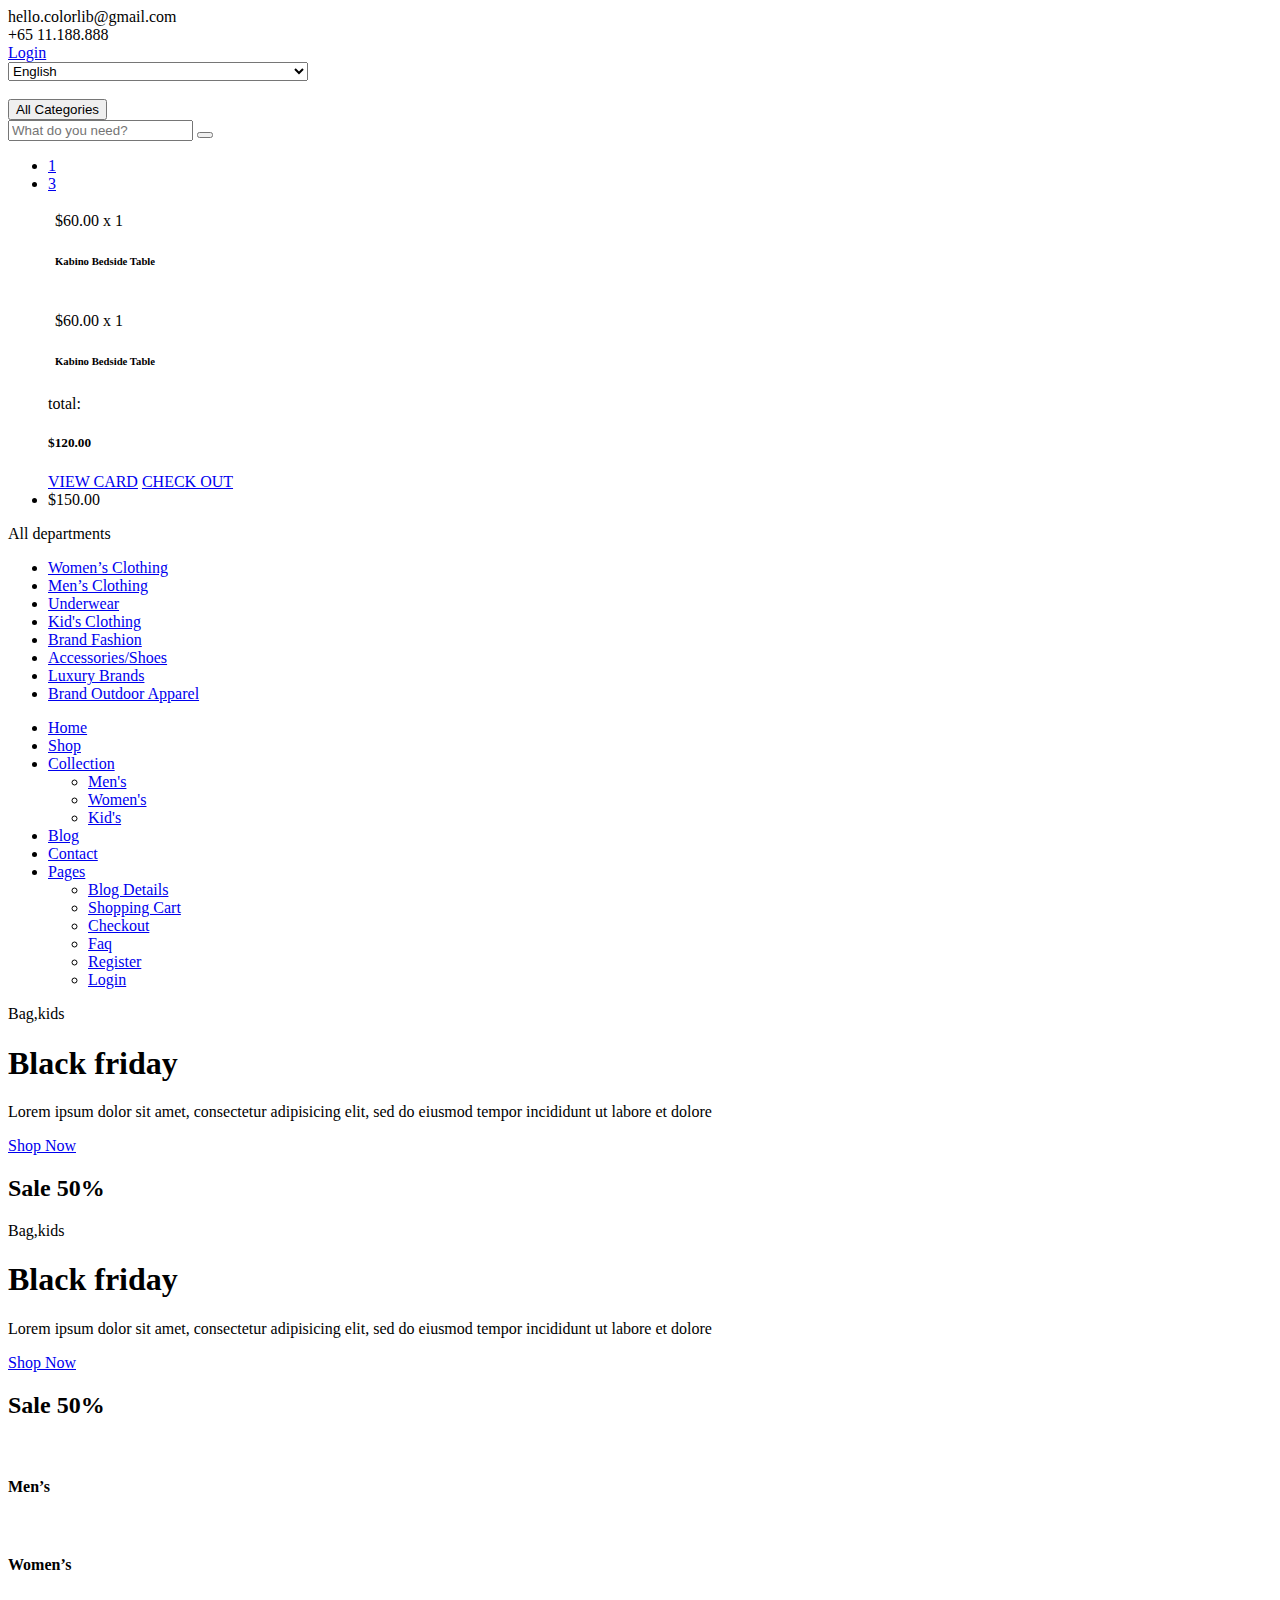
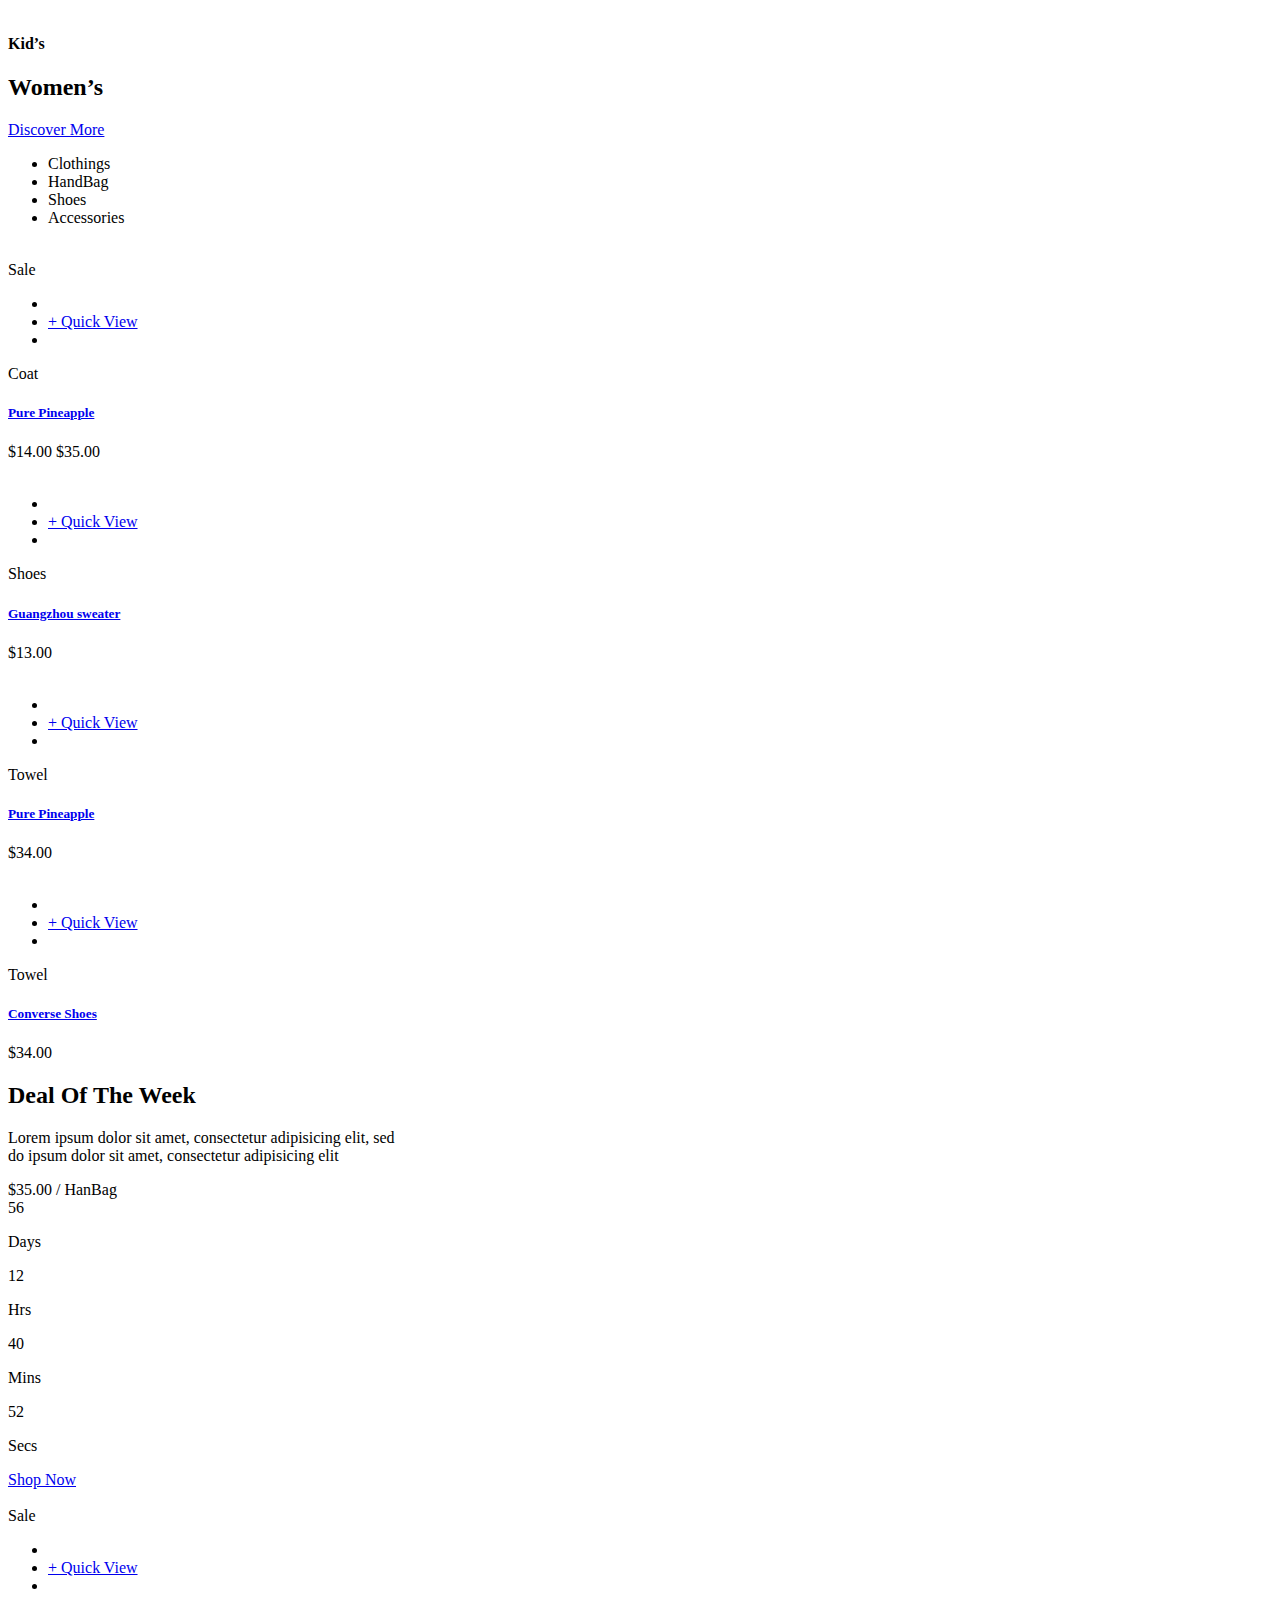
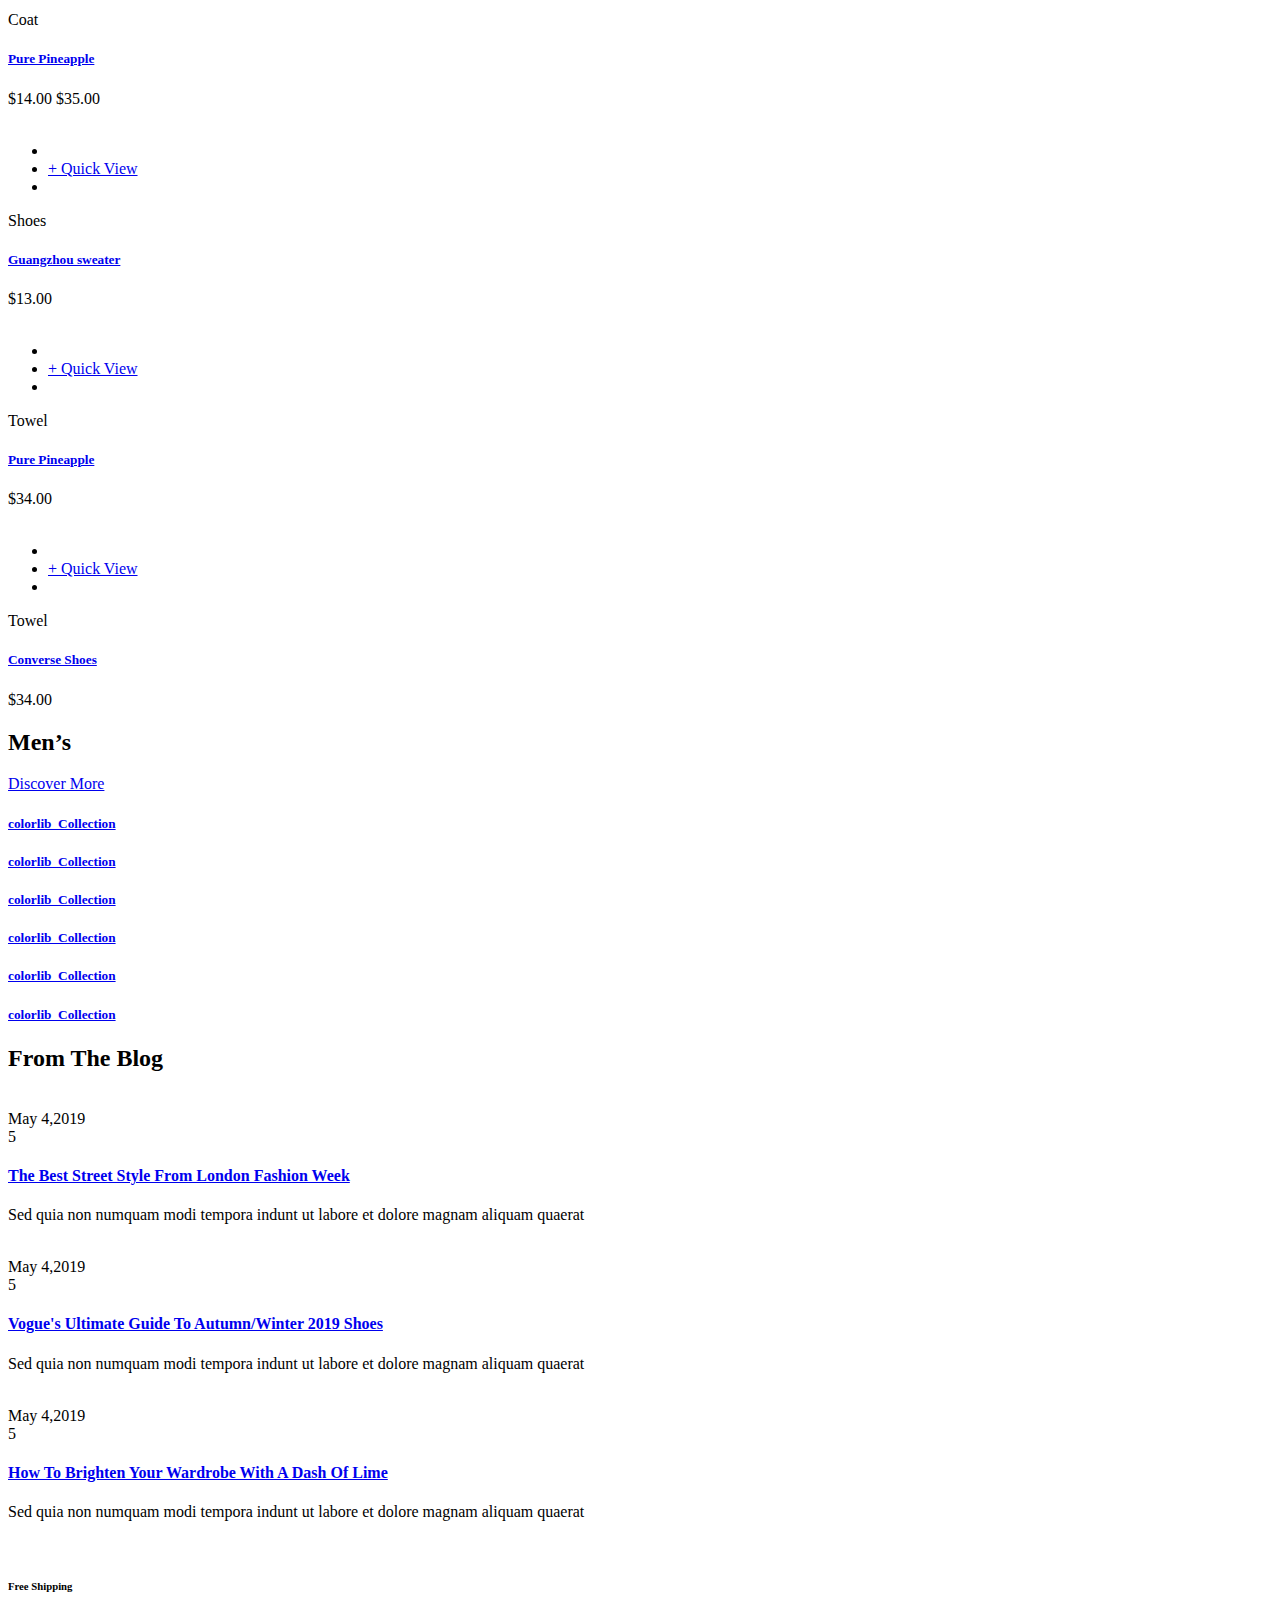
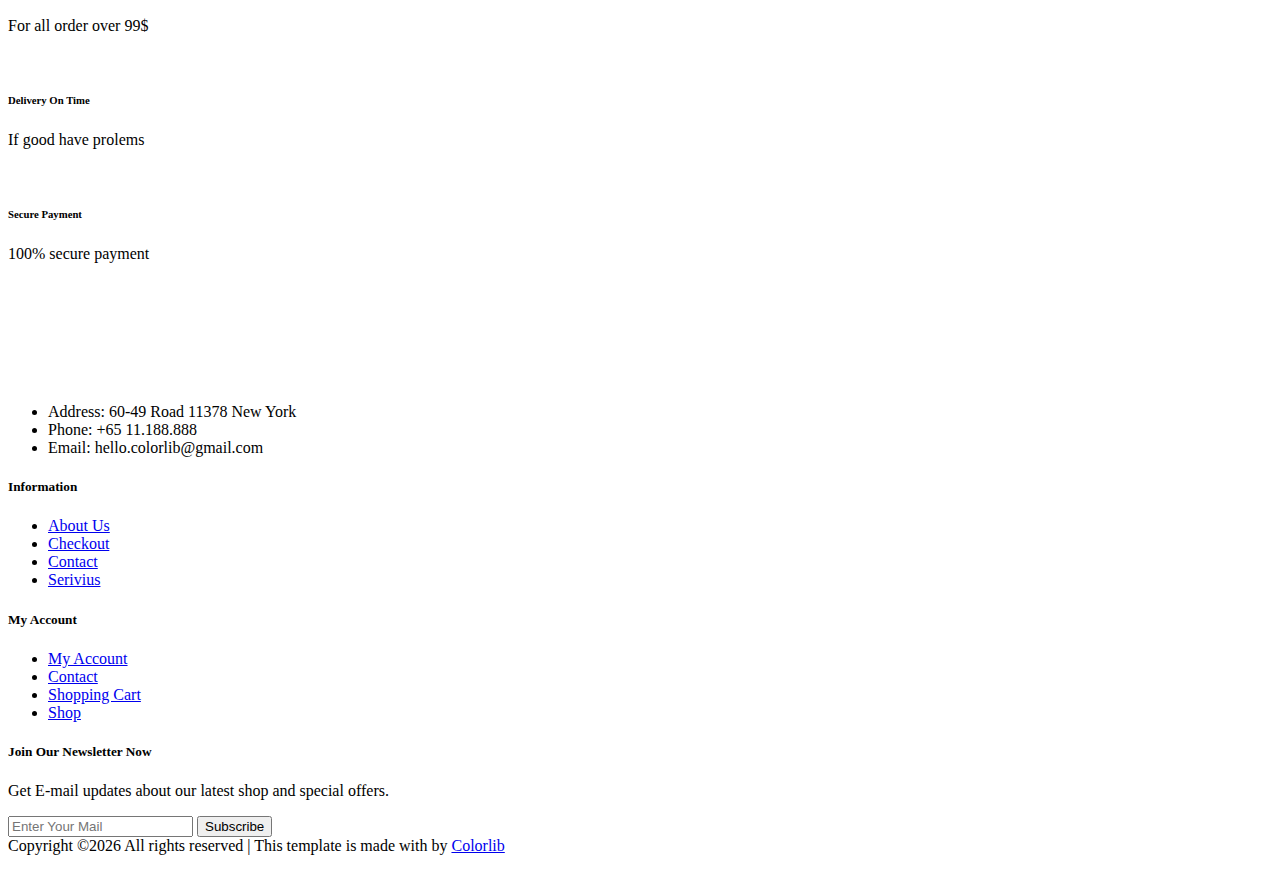
==== indexM.html @ cc27b478 "Add files via upload" ====
<!DOCTYPE html>
<html lang="zxx">

<head>
    <meta charset="UTF-8">
    <meta name="description" content="Fashi Template">
    <meta name="keywords" content="Fashi, unica, creative, html">
    <meta name="viewport" content="width=device-width, initial-scale=1.0">
    <meta http-equiv="X-UA-Compatible" content="ie=edge">
    <title>Fashi | Template</title>

    <!-- Google Font -->
    <link href="https://fonts.googleapis.com/css?family=Muli:300,400,500,600,700,800,900&display=swap" rel="stylesheet">

    <!-- Css Styles -->
    <link rel="stylesheet" href="css/bootstrap.min.css" type="text/css">
    <link rel="stylesheet" href="css/font-awesome.min.css" type="text/css">
    <link rel="stylesheet" href="css/themify-icons.css" type="text/css">
    <link rel="stylesheet" href="css/elegant-icons.css" type="text/css">
    <link rel="stylesheet" href="css/owl.carousel.min.css" type="text/css">
    <link rel="stylesheet" href="css/nice-select.css" type="text/css">
    <link rel="stylesheet" href="css/jquery-ui.min.css" type="text/css">
    <link rel="stylesheet" href="css/slicknav.min.css" type="text/css">
    <link rel="stylesheet" href="css/style.css" type="text/css">
</head>

<body>
    <!-- Page Preloder -->
    <div id="preloder">
        <div class="loader"></div>
    </div>

    <!-- Header Section Begin -->
    <header class="header-section">
        <div class="header-top">
            <div class="container">
                <div class="ht-left">
                    <div class="mail-service">
                        <i class=" fa fa-envelope"></i>
                        hello.colorlib@gmail.com
                    </div>
                    <div class="phone-service">
                        <i class=" fa fa-phone"></i>
                        +65 11.188.888
                    </div>
                </div>
                <div class="ht-right">
                    <a href="#" class="login-panel"><i class="fa fa-user"></i>Login</a>
                    <div class="lan-selector">
                        <select class="language_drop" name="countries" id="countries" style="width:300px;">
                            <option value='yt' data-image="img/flag-1.jpg" data-imagecss="flag yt"
                                data-title="English">English</option>
                            <option value='yu' data-image="img/flag-2.jpg" data-imagecss="flag yu"
                                data-title="Bangladesh">German </option>
                        </select>
                    </div>
                    <div class="top-social">
                        <a href="#"><i class="ti-facebook"></i></a>
                        <a href="#"><i class="ti-twitter-alt"></i></a>
                        <a href="#"><i class="ti-linkedin"></i></a>
                        <a href="#"><i class="ti-pinterest"></i></a>
                    </div>
                </div>
            </div>
        </div>
        <div class="container">
            <div class="inner-header">
                <div class="row">
                    <div class="col-lg-2 col-md-2">
                        <div class="logo">
                            <a href="./index.html">
                                <img src="img/logo.png" alt="">
                            </a>
                        </div>
                    </div>
                    <div class="col-lg-7 col-md-7">
                        <div class="advanced-search">
                            <button type="button" class="category-btn">All Categories</button>
                            <div class="input-group">
                                <input type="text" placeholder="What do you need?">
                                <button type="button"><i class="ti-search"></i></button>
                            </div>
                        </div>
                    </div>
                    <div class="col-lg-3 text-right col-md-3">
                        <ul class="nav-right">
                            <li class="heart-icon">
                                <a href="#">
                                    <i class="icon_heart_alt"></i>
                                    <span>1</span>
                                </a>
                            </li>
                            <li class="cart-icon">
                                <a href="#">
                                    <i class="icon_bag_alt"></i>
                                    <span>3</span>
                                </a>
                                <div class="cart-hover">
                                    <div class="select-items">
                                        <table>
                                            <tbody>
                                                <tr>
                                                    <td class="si-pic"><img src="img/select-product-1.jpg" alt=""></td>
                                                    <td class="si-text">
                                                        <div class="product-selected">
                                                            <p>$60.00 x 1</p>
                                                            <h6>Kabino Bedside Table</h6>
                                                        </div>
                                                    </td>
                                                    <td class="si-close">
                                                        <i class="ti-close"></i>
                                                    </td>
                                                </tr>
                                                <tr>
                                                    <td class="si-pic"><img src="img/select-product-2.jpg" alt=""></td>
                                                    <td class="si-text">
                                                        <div class="product-selected">
                                                            <p>$60.00 x 1</p>
                                                            <h6>Kabino Bedside Table</h6>
                                                        </div>
                                                    </td>
                                                    <td class="si-close">
                                                        <i class="ti-close"></i>
                                                    </td>
                                                </tr>
                                            </tbody>
                                        </table>
                                    </div>
                                    <div class="select-total">
                                        <span>total:</span>
                                        <h5>$120.00</h5>
                                    </div>
                                    <div class="select-button">
                                        <a href="#" class="primary-btn view-card">VIEW CARD</a>
                                        <a href="#" class="primary-btn checkout-btn">CHECK OUT</a>
                                    </div>
                                </div>
                            </li>
                            <li class="cart-price">$150.00</li>
                        </ul>
                    </div>
                </div>
            </div>
        </div>
        <div class="nav-item">
            <div class="container">
                <div class="nav-depart">
                    <div class="depart-btn">
                        <i class="ti-menu"></i>
                        <span>All departments</span>
                        <ul class="depart-hover">
                            <li class="active"><a href="#">Women’s Clothing</a></li>
                            <li><a href="#">Men’s Clothing</a></li>
                            <li><a href="#">Underwear</a></li>
                            <li><a href="#">Kid's Clothing</a></li>
                            <li><a href="#">Brand Fashion</a></li>
                            <li><a href="#">Accessories/Shoes</a></li>
                            <li><a href="#">Luxury Brands</a></li>
                            <li><a href="#">Brand Outdoor Apparel</a></li>
                        </ul>
                    </div>
                </div>
                <nav class="nav-menu mobile-menu">
                    <ul>
                        <li class="active"><a href="./index.html">Home</a></li>
                        <li><a href="./shop.html">Shop</a></li>
                        <li><a href="#">Collection</a>
                            <ul class="dropdown">
                                <li><a href="#">Men's</a></li>
                                <li><a href="#">Women's</a></li>
                                <li><a href="#">Kid's</a></li>
                            </ul>
                        </li>
                        <li><a href="./blog.html">Blog</a></li>
                        <li><a href="./contact.html">Contact</a></li>
                        <li><a href="#">Pages</a>
                            <ul class="dropdown">
                                <li><a href="./blog-details.html">Blog Details</a></li>
                                <li><a href="./shopping-cart.html">Shopping Cart</a></li>
                                <li><a href="./check-out.html">Checkout</a></li>
                                <li><a href="./faq.html">Faq</a></li>
                                <li><a href="./register.html">Register</a></li>
                                <li><a href="./login.html">Login</a></li>
                            </ul>
                        </li>
                    </ul>
                </nav>
                <div id="mobile-menu-wrap"></div>
            </div>
        </div>
    </header>
    <!-- Header End -->

    <!-- Hero Section Begin -->
    <section class="hero-section">
        <div class="hero-items owl-carousel">
            <div class="single-hero-items set-bg" data-setbg="img/hero-1.jpg">
                <div class="container">
                    <div class="row">
                        <div class="col-lg-5">
                            <span>Bag,kids</span>
                            <h1>Black friday</h1>
                            <p>Lorem ipsum dolor sit amet, consectetur adipisicing elit, sed do eiusmod tempor
                                incididunt ut labore et dolore</p>
                            <a href="#" class="primary-btn">Shop Now</a>
                        </div>
                    </div>
                    <div class="off-card">
                        <h2>Sale <span>50%</span></h2>
                    </div>
                </div>
            </div>
            <div class="single-hero-items set-bg" data-setbg="img/hero-2.jpg">
                <div class="container">
                    <div class="row">
                        <div class="col-lg-5">
                            <span>Bag,kids</span>
                            <h1>Black friday</h1>
                            <p>Lorem ipsum dolor sit amet, consectetur adipisicing elit, sed do eiusmod tempor
                                incididunt ut labore et dolore</p>
                            <a href="#" class="primary-btn">Shop Now</a>
                        </div>
                    </div>
                    <div class="off-card">
                        <h2>Sale <span>50%</span></h2>
                    </div>
                </div>
            </div>
        </div>
    </section>
    <!-- Hero Section End -->

    <!-- Banner Section Begin -->
    <div class="banner-section spad">
        <div class="container-fluid">
            <div class="row">
                <div class="col-lg-4">
                    <div class="single-banner">
                        <img src="img/banner-1.jpg" alt="">
                        <div class="inner-text">
                            <h4>Men’s</h4>
                        </div>
                    </div>
                </div>
                <div class="col-lg-4">
                    <div class="single-banner">
                        <img src="img/banner-2.jpg" alt="">
                        <div class="inner-text">
                            <h4>Women’s</h4>
                        </div>
                    </div>
                </div>
                <div class="col-lg-4">
                    <div class="single-banner">
                        <img src="img/banner-3.jpg" alt="">
                        <div class="inner-text">
                            <h4>Kid’s</h4>
                        </div>
                    </div>
                </div>
            </div>
        </div>
    </div>
    <!-- Banner Section End -->

    <!-- Women Banner Section Begin -->
    <section class="women-banner spad">
        <div class="container-fluid">
            <div class="row">
                <div class="col-lg-3">
                    <div class="product-large set-bg" data-setbg="img/products/women-large.jpg">
                        <h2>Women’s</h2>
                        <a href="#">Discover More</a>
                    </div>
                </div>
                <div class="col-lg-8 offset-lg-1">
                    <div class="filter-control">
                        <ul>
                            <li class="active">Clothings</li>
                            <li>HandBag</li>
                            <li>Shoes</li>
                            <li>Accessories</li>
                        </ul>
                    </div>
                    <div class="product-slider owl-carousel">
                        <div class="product-item">
                            <div class="pi-pic">
                                <img src="img/products/women-1.jpg" alt="">
                                <div class="sale">Sale</div>
                                <div class="icon">
                                    <i class="icon_heart_alt"></i>
                                </div>
                                <ul>
                                    <li class="w-icon active"><a href="#"><i class="icon_bag_alt"></i></a></li>
                                    <li class="quick-view"><a href="#">+ Quick View</a></li>
                                    <li class="w-icon"><a href="#"><i class="fa fa-random"></i></a></li>
                                </ul>
                            </div>
                            <div class="pi-text">
                                <div class="catagory-name">Coat</div>
                                <a href="#">
                                    <h5>Pure Pineapple</h5>
                                </a>
                                <div class="product-price">
                                    $14.00
                                    <span>$35.00</span>
                                </div>
                            </div>
                        </div>
                        <div class="product-item">
                            <div class="pi-pic">
                                <img src="img/products/women-2.jpg" alt="">
                                <div class="icon">
                                    <i class="icon_heart_alt"></i>
                                </div>
                                <ul>
                                    <li class="w-icon active"><a href="#"><i class="icon_bag_alt"></i></a></li>
                                    <li class="quick-view"><a href="#">+ Quick View</a></li>
                                    <li class="w-icon"><a href="#"><i class="fa fa-random"></i></a></li>
                                </ul>
                            </div>
                            <div class="pi-text">
                                <div class="catagory-name">Shoes</div>
                                <a href="#">
                                    <h5>Guangzhou sweater</h5>
                                </a>
                                <div class="product-price">
                                    $13.00
                                </div>
                            </div>
                        </div>
                        <div class="product-item">
                            <div class="pi-pic">
                                <img src="img/products/women-3.jpg" alt="">
                                <div class="icon">
                                    <i class="icon_heart_alt"></i>
                                </div>
                                <ul>
                                    <li class="w-icon active"><a href="#"><i class="icon_bag_alt"></i></a></li>
                                    <li class="quick-view"><a href="#">+ Quick View</a></li>
                                    <li class="w-icon"><a href="#"><i class="fa fa-random"></i></a></li>
                                </ul>
                            </div>
                            <div class="pi-text">
                                <div class="catagory-name">Towel</div>
                                <a href="#">
                                    <h5>Pure Pineapple</h5>
                                </a>
                                <div class="product-price">
                                    $34.00
                                </div>
                            </div>
                        </div>
                        <div class="product-item">
                            <div class="pi-pic">
                                <img src="img/products/women-4.jpg" alt="">
                                <div class="icon">
                                    <i class="icon_heart_alt"></i>
                                </div>
                                <ul>
                                    <li class="w-icon active"><a href="#"><i class="icon_bag_alt"></i></a></li>
                                    <li class="quick-view"><a href="#">+ Quick View</a></li>
                                    <li class="w-icon"><a href="#"><i class="fa fa-random"></i></a></li>
                                </ul>
                            </div>
                            <div class="pi-text">
                                <div class="catagory-name">Towel</div>
                                <a href="#">
                                    <h5>Converse Shoes</h5>
                                </a>
                                <div class="product-price">
                                    $34.00
                                </div>
                            </div>
                        </div>
                    </div>
                </div>
            </div>
        </div>
    </section>
    <!-- Women Banner Section End -->

    <!-- Deal Of The Week Section Begin-->
    <section class="deal-of-week set-bg spad" data-setbg="img/time-bg.jpg">
        <div class="container">
            <div class="col-lg-6 text-center">
                <div class="section-title">
                    <h2>Deal Of The Week</h2>
                    <p>Lorem ipsum dolor sit amet, consectetur adipisicing elit, sed<br /> do ipsum dolor sit amet,
                        consectetur adipisicing elit </p>
                    <div class="product-price">
                        $35.00
                        <span>/ HanBag</span>
                    </div>
                </div>
                <div class="countdown-timer" id="countdown">
                    <div class="cd-item">
                        <span>56</span>
                        <p>Days</p>
                    </div>
                    <div class="cd-item">
                        <span>12</span>
                        <p>Hrs</p>
                    </div>
                    <div class="cd-item">
                        <span>40</span>
                        <p>Mins</p>
                    </div>
                    <div class="cd-item">
                        <span>52</span>
                        <p>Secs</p>
                    </div>
                </div>
                <a href="#" class="primary-btn">Shop Now</a>
            </div>
        </div>
    </section>
    <!-- Deal Of The Week Section End -->

    <!-- Man Banner Section Begin -->
    <section class="man-banner spad">
        <div class="container-fluid">
            <div class="row">
                <div class="col-lg-8">
                    <!-- <div class="filter-control">
                        <ul>
                            <li class="active">Clothings</li>
                            <li>HandBag</li>
                            <li>Shoes</li>
                            <li>Accessories</li>
                        </ul>
                    </div> -->
                    <div class="product-slider owl-carousel">
                        <div class="product-item">
                            <div class="pi-pic">
                                <img src="img/products/man-1.jpg" alt="">
                                <div class="sale">Sale</div>
                                <div class="icon">
                                    <i class="icon_heart_alt"></i>
                                </div>
                                <ul>
                                    <li class="w-icon active"><a href="#"><i class="icon_bag_alt"></i></a></li>
                                    <li class="quick-view"><a href="#">+ Quick View</a></li>
                                    <li class="w-icon"><a href="#"><i class="fa fa-random"></i></a></li>
                                </ul>
                            </div>
                            <div class="pi-text">
                                <div class="catagory-name">Coat</div>
                                <a href="#">
                                    <h5>Pure Pineapple</h5>
                                </a>
                                <div class="product-price">
                                    $14.00
                                    <span>$35.00</span>
                                </div>
                            </div>
                        </div>
                        <div class="product-item">
                            <div class="pi-pic">
                                <img src="img/products/man-2.jpg" alt="">
                                <div class="icon">
                                    <i class="icon_heart_alt"></i>
                                </div>
                                <ul>
                                    <li class="w-icon active"><a href="#"><i class="icon_bag_alt"></i></a></li>
                                    <li class="quick-view"><a href="#">+ Quick View</a></li>
                                    <li class="w-icon"><a href="#"><i class="fa fa-random"></i></a></li>
                                </ul>
                            </div>
                            <div class="pi-text">
                                <div class="catagory-name">Shoes</div>
                                <a href="#">
                                    <h5>Guangzhou sweater</h5>
                                </a>
                                <div class="product-price">
                                    $13.00
                                </div>
                            </div>
                        </div>
                        <div class="product-item">
                            <div class="pi-pic">
                                <img src="img/products/man-3.jpg" alt="">
                                <div class="icon">
                                    <i class="icon_heart_alt"></i>
                                </div>
                                <ul>
                                    <li class="w-icon active"><a href="#"><i class="icon_bag_alt"></i></a></li>
                                    <li class="quick-view"><a href="#">+ Quick View</a></li>
                                    <li class="w-icon"><a href="#"><i class="fa fa-random"></i></a></li>
                                </ul>
                            </div>
                            <div class="pi-text">
                                <div class="catagory-name">Towel</div>
                                <a href="#">
                                    <h5>Pure Pineapple</h5>
                                </a>
                                <div class="product-price">
                                    $34.00
                                </div>
                            </div>
                        </div>
                        <div class="product-item">
                            <div class="pi-pic">
                                <img src="img/products/man-4.jpg" alt="">
                                <div class="icon">
                                    <i class="icon_heart_alt"></i>
                                </div>
                                <ul>
                                    <li class="w-icon active"><a href="#"><i class="icon_bag_alt"></i></a></li>
                                    <li class="quick-view"><a href="#">+ Quick View</a></li>
                                    <li class="w-icon"><a href="#"><i class="fa fa-random"></i></a></li>
                                </ul>
                            </div>
                            <div class="pi-text">
                                <div class="catagory-name">Towel</div>
                                <a href="#">
                                    <h5>Converse Shoes</h5>
                                </a>
                                <div class="product-price">
                                    $34.00
                                </div>
                            </div>
                        </div>
                    </div>
                </div>
                <div class="col-lg-3 offset-lg-1">
                    <div class="product-large set-bg m-large" data-setbg="img/products/man-large.jpg">
                        <h2>Men’s</h2>
                        <a href="#">Discover More</a>
                    </div>
                </div>
            </div>
        </div>
    </section>
    <!-- Man Banner Section End -->

    <!-- Instagram Section Begin -->
    <div class="instagram-photo">
        <div class="insta-item set-bg" data-setbg="img/insta-1.jpg">
            <div class="inside-text">
                <i class="ti-instagram"></i>
                <h5><a href="#">colorlib_Collection</a></h5>
            </div>
        </div>
        <div class="insta-item set-bg" data-setbg="img/insta-2.jpg">
            <div class="inside-text">
                <i class="ti-instagram"></i>
                <h5><a href="#">colorlib_Collection</a></h5>
            </div>
        </div>
        <div class="insta-item set-bg" data-setbg="img/insta-3.jpg">
            <div class="inside-text">
                <i class="ti-instagram"></i>
                <h5><a href="#">colorlib_Collection</a></h5>
            </div>
        </div>
        <div class="insta-item set-bg" data-setbg="img/insta-4.jpg">
            <div class="inside-text">
                <i class="ti-instagram"></i>
                <h5><a href="#">colorlib_Collection</a></h5>
            </div>
        </div>
        <div class="insta-item set-bg" data-setbg="img/insta-5.jpg">
            <div class="inside-text">
                <i class="ti-instagram"></i>
                <h5><a href="#">colorlib_Collection</a></h5>
            </div>
        </div>
        <div class="insta-item set-bg" data-setbg="img/insta-6.jpg">
            <div class="inside-text">
                <i class="ti-instagram"></i>
                <h5><a href="#">colorlib_Collection</a></h5>
            </div>
        </div>
    </div>
    <!-- Instagram Section End -->

    <!-- Latest Blog Section Begin -->
    <section class="latest-blog spad">
        <div class="container">
            <div class="row">
                <div class="col-lg-12">
                    <div class="section-title">
                        <h2>From The Blog</h2>
                    </div>
                </div>
            </div>
            <div class="row">
                <div class="col-lg-4 col-md-6">
                    <div class="single-latest-blog">
                        <img src="img/latest-1.jpg" alt="">
                        <div class="latest-text">
                            <div class="tag-list">
                                <div class="tag-item">
                                    <i class="fa fa-calendar-o"></i>
                                    May 4,2019
                                </div>
                                <div class="tag-item">
                                    <i class="fa fa-comment-o"></i>
                                    5
                                </div>
                            </div>
                            <a href="#">
                                <h4>The Best Street Style From London Fashion Week</h4>
                            </a>
                            <p>Sed quia non numquam modi tempora indunt ut labore et dolore magnam aliquam quaerat </p>
                        </div>
                    </div>
                </div>
                <div class="col-lg-4 col-md-6">
                    <div class="single-latest-blog">
                        <img src="img/latest-2.jpg" alt="">
                        <div class="latest-text">
                            <div class="tag-list">
                                <div class="tag-item">
                                    <i class="fa fa-calendar-o"></i>
                                    May 4,2019
                                </div>
                                <div class="tag-item">
                                    <i class="fa fa-comment-o"></i>
                                    5
                                </div>
                            </div>
                            <a href="#">
                                <h4>Vogue's Ultimate Guide To Autumn/Winter 2019 Shoes</h4>
                            </a>
                            <p>Sed quia non numquam modi tempora indunt ut labore et dolore magnam aliquam quaerat </p>
                        </div>
                    </div>
                </div>
                <div class="col-lg-4 col-md-6">
                    <div class="single-latest-blog">
                        <img src="img/latest-3.jpg" alt="">
                        <div class="latest-text">
                            <div class="tag-list">
                                <div class="tag-item">
                                    <i class="fa fa-calendar-o"></i>
                                    May 4,2019
                                </div>
                                <div class="tag-item">
                                    <i class="fa fa-comment-o"></i>
                                    5
                                </div>
                            </div>
                            <a href="#">
                                <h4>How To Brighten Your Wardrobe With A Dash Of Lime</h4>
                            </a>
                            <p>Sed quia non numquam modi tempora indunt ut labore et dolore magnam aliquam quaerat </p>
                        </div>
                    </div>
                </div>
            </div>
            <div class="benefit-items">
                <div class="row">
                    <div class="col-lg-4">
                        <div class="single-benefit">
                            <div class="sb-icon">
                                <img src="img/icon-1.png" alt="">
                            </div>
                            <div class="sb-text">
                                <h6>Free Shipping</h6>
                                <p>For all order over 99$</p>
                            </div>
                        </div>
                    </div>
                    <div class="col-lg-4">
                        <div class="single-benefit">
                            <div class="sb-icon">
                                <img src="img/icon-2.png" alt="">
                            </div>
                            <div class="sb-text">
                                <h6>Delivery On Time</h6>
                                <p>If good have prolems</p>
                            </div>
                        </div>
                    </div>
                    <div class="col-lg-4">
                        <div class="single-benefit">
                            <div class="sb-icon">
                                <img src="img/icon-1.png" alt="">
                            </div>
                            <div class="sb-text">
                                <h6>Secure Payment</h6>
                                <p>100% secure payment</p>
                            </div>
                        </div>
                    </div>
                </div>
            </div>
        </div>
    </section>
    <!-- Latest Blog Section End -->

    <!-- Partner Logo Section Begin -->
    <div class="partner-logo">
        <div class="container">
            <div class="logo-carousel owl-carousel">
                <div class="logo-item">
                    <div class="tablecell-inner">
                        <img src="img/logo-carousel/logo-1.png" alt="">
                    </div>
                </div>
                <div class="logo-item">
                    <div class="tablecell-inner">
                        <img src="img/logo-carousel/logo-2.png" alt="">
                    </div>
                </div>
                <div class="logo-item">
                    <div class="tablecell-inner">
                        <img src="img/logo-carousel/logo-3.png" alt="">
                    </div>
                </div>
                <div class="logo-item">
                    <div class="tablecell-inner">
                        <img src="img/logo-carousel/logo-4.png" alt="">
                    </div>
                </div>
                <div class="logo-item">
                    <div class="tablecell-inner">
                        <img src="img/logo-carousel/logo-5.png" alt="">
                    </div>
                </div>
            </div>
        </div>
    </div>
    <!-- Partner Logo Section End -->

    <!-- Footer Section Begin -->
    <footer class="footer-section">
        <div class="container">
            <div class="row">
                <div class="col-lg-3">
                    <div class="footer-left">
                        <div class="footer-logo">
                            <a href="#"><img src="img/footer-logo.png" alt=""></a>
                        </div>
                        <ul>
                            <li>Address: 60-49 Road 11378 New York</li>
                            <li>Phone: +65 11.188.888</li>
                            <li>Email: hello.colorlib@gmail.com</li>
                        </ul>
                        <div class="footer-social">
                            <a href="#"><i class="fa fa-facebook"></i></a>
                            <a href="#"><i class="fa fa-instagram"></i></a>
                            <a href="#"><i class="fa fa-twitter"></i></a>
                            <a href="#"><i class="fa fa-pinterest"></i></a>
                        </div>
                    </div>
                </div>
                <div class="col-lg-2 offset-lg-1">
                    <div class="footer-widget">
                        <h5>Information</h5>
                        <ul>
                            <li><a href="#">About Us</a></li>
                            <li><a href="#">Checkout</a></li>
                            <li><a href="#">Contact</a></li>
                            <li><a href="#">Serivius</a></li>
                        </ul>
                    </div>
                </div>
                <div class="col-lg-2">
                    <div class="footer-widget">
                        <h5>My Account</h5>
                        <ul>
                            <li><a href="#">My Account</a></li>
                            <li><a href="#">Contact</a></li>
                            <li><a href="#">Shopping Cart</a></li>
                            <li><a href="#">Shop</a></li>
                        </ul>
                    </div>
                </div>
                <div class="col-lg-4">
                    <div class="newslatter-item">
                        <h5>Join Our Newsletter Now</h5>
                        <p>Get E-mail updates about our latest shop and special offers.</p>
                        <form action="#" class="subscribe-form">
                            <input type="text" placeholder="Enter Your Mail">
                            <button type="button">Subscribe</button>
                        </form>
                    </div>
                </div>
            </div>
        </div>
        <div class="copyright-reserved">
            <div class="container">
                <div class="row">
                    <div class="col-lg-12">
                        <div class="copyright-text">
                            <!-- Link back to Colorlib can't be removed. Template is licensed under CC BY 3.0. -->
Copyright &copy;<script>document.write(new Date().getFullYear());</script> All rights reserved | This template is made with <i class="fa fa-heart-o" aria-hidden="true"></i> by <a href="https://colorlib.com" target="_blank">Colorlib</a>
<!-- Link back to Colorlib can't be removed. Template is licensed under CC BY 3.0. -->
                        </div>
                        <div class="payment-pic">
                            <img src="img/payment-method.png" alt="">
                        </div>
                    </div>
                </div>
            </div>
        </div>
    </footer>
    <!-- Footer Section End -->

    <!-- Js Plugins -->
    <script src="js/jquery-3.3.1.min.js"></script>
    <script src="js/bootstrap.min.js"></script>
    <script src="js/jquery-ui.min.js"></script>
    <script src="js/jquery.countdown.min.js"></script>
    <script src="js/jquery.nice-select.min.js"></script>
    <script src="js/jquery.zoom.min.js"></script>
    <script src="js/jquery.dd.min.js"></script>
    <script src="js/jquery.slicknav.js"></script>
    <script src="js/owl.carousel.min.js"></script>
    <script src="js/main.js"></script>
</body>

</html>
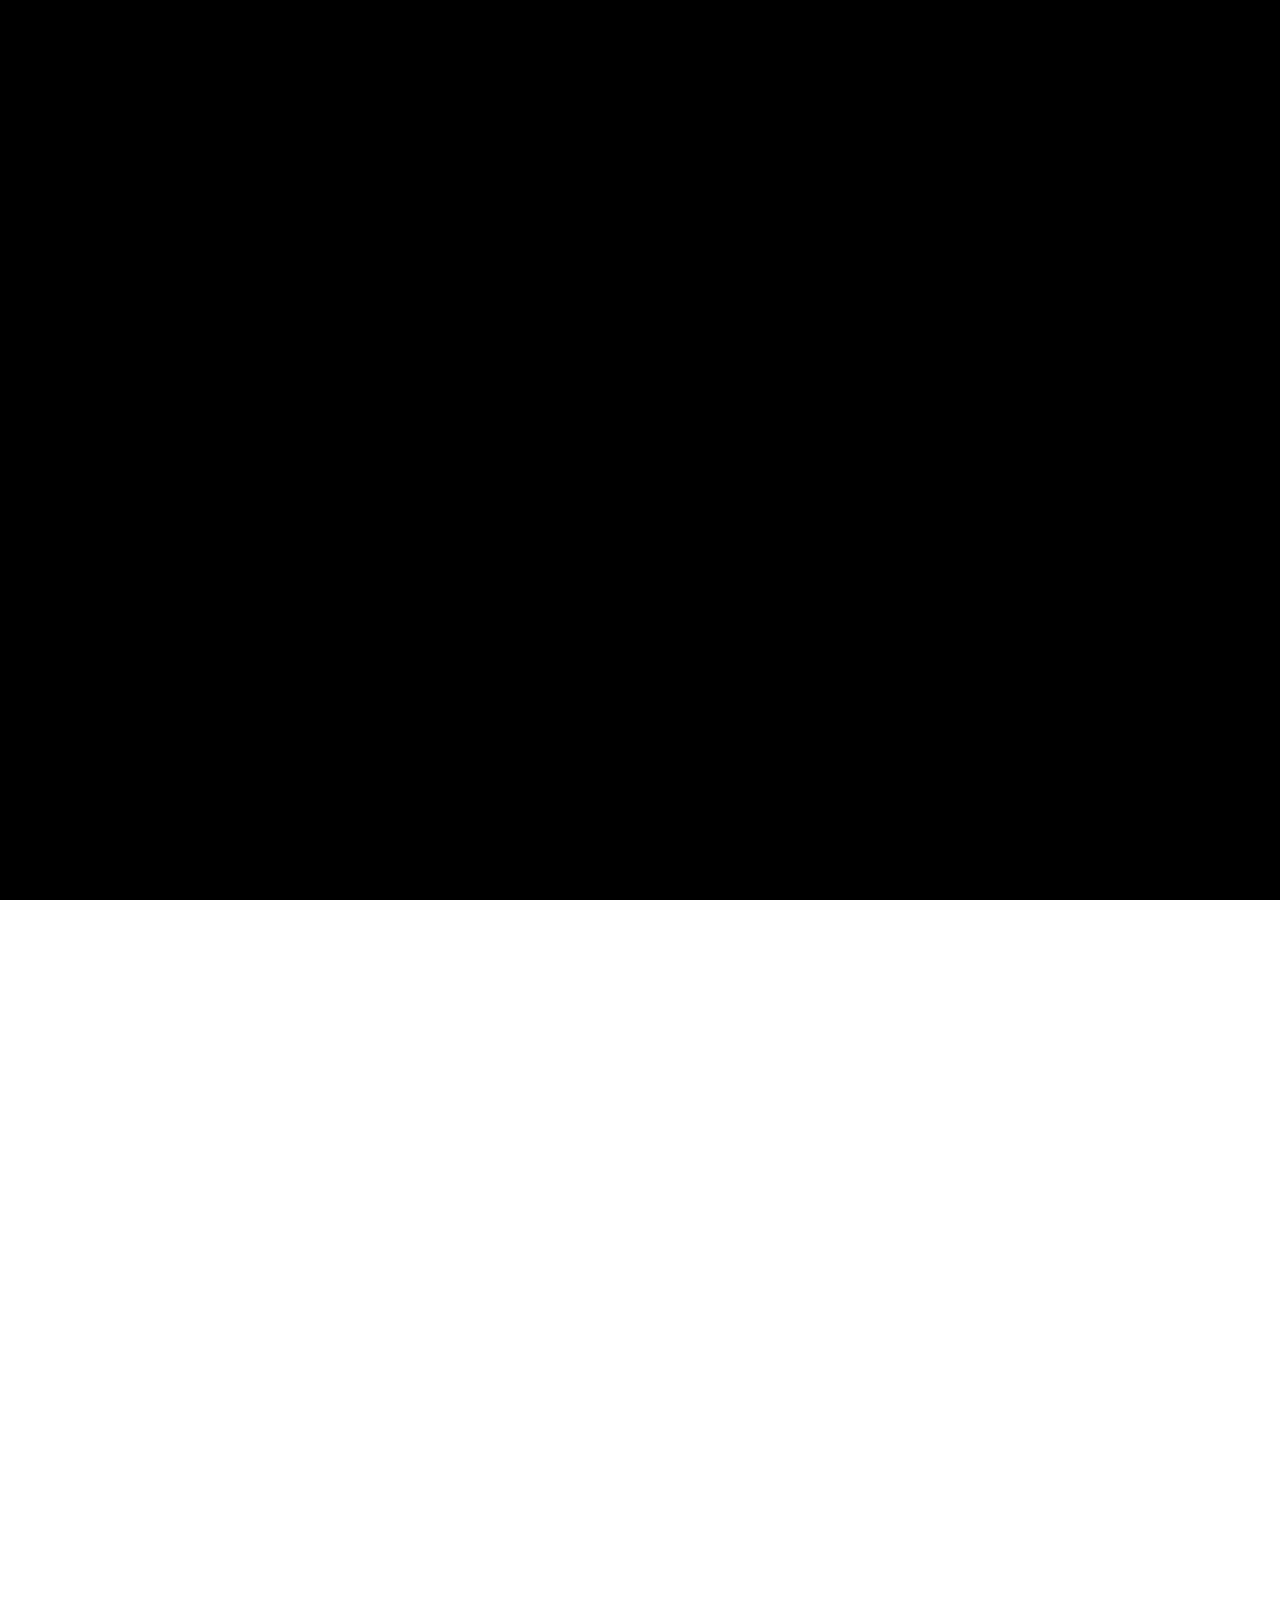
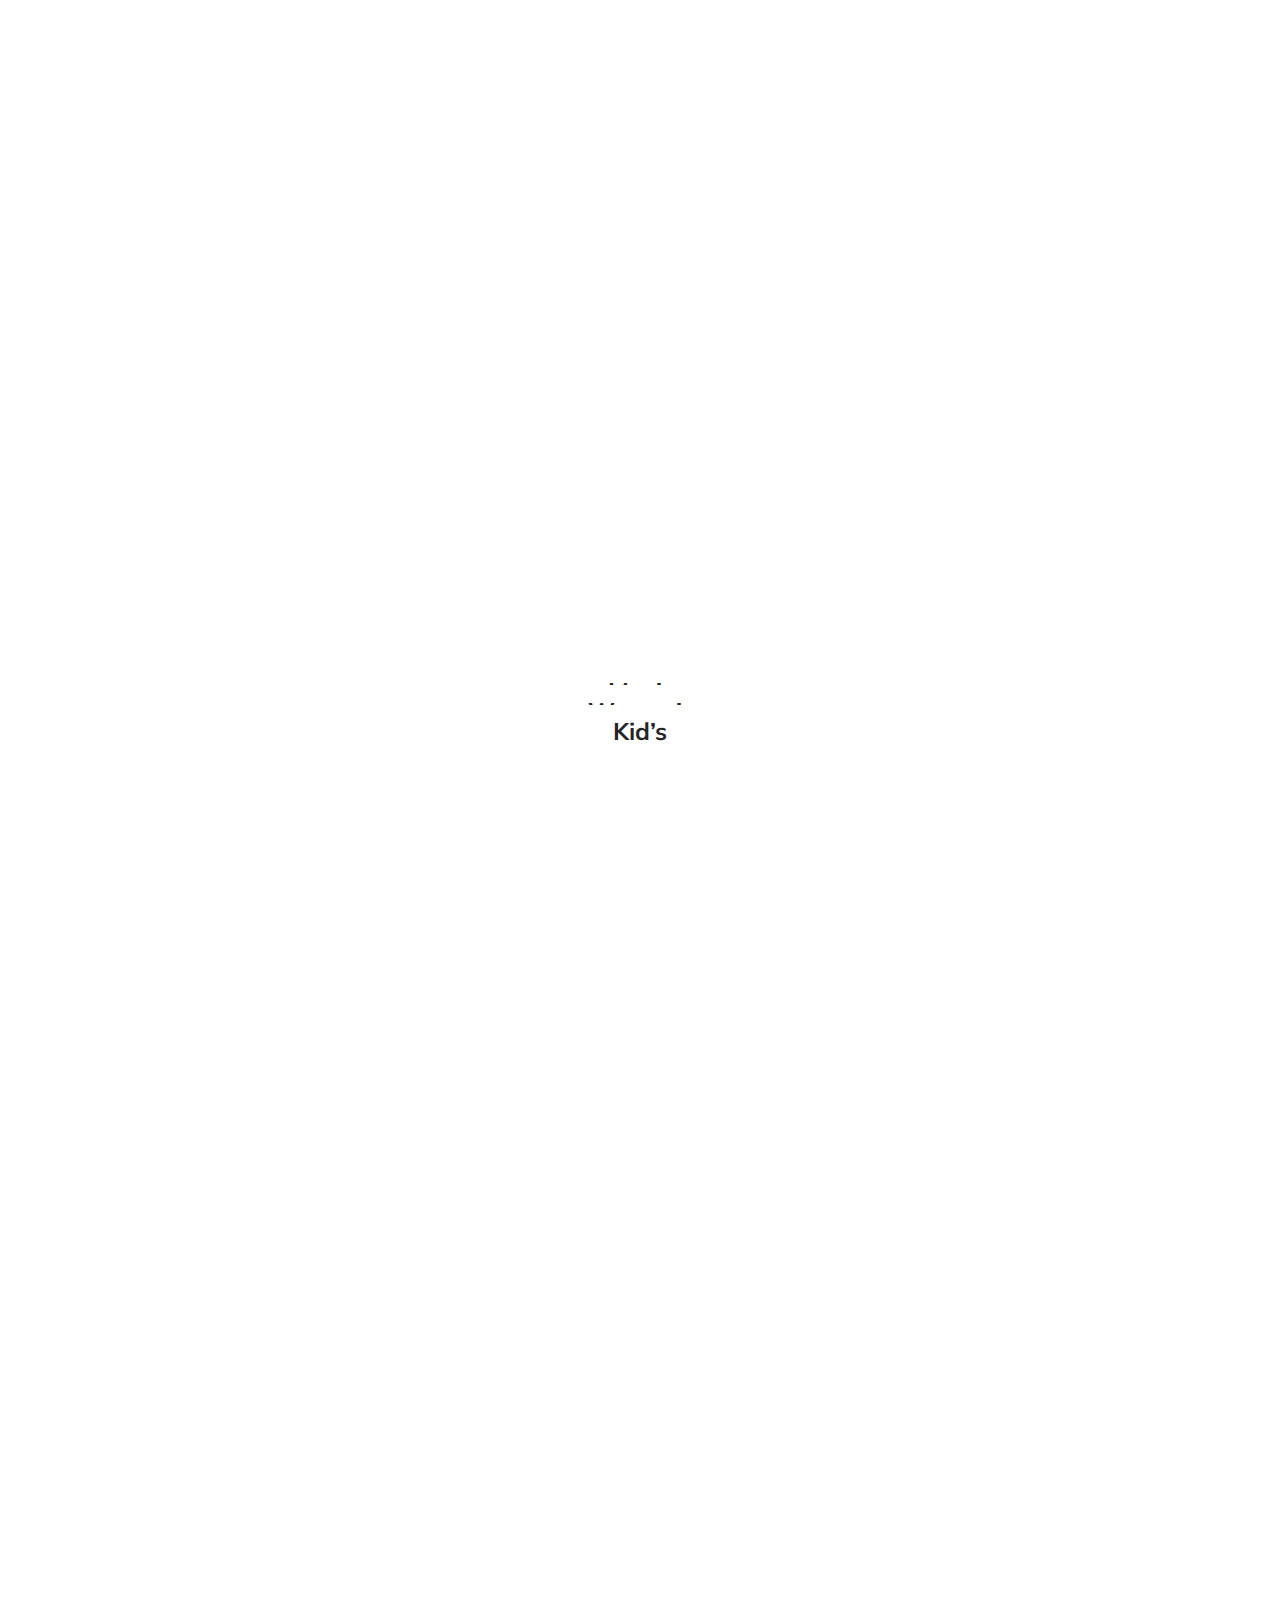
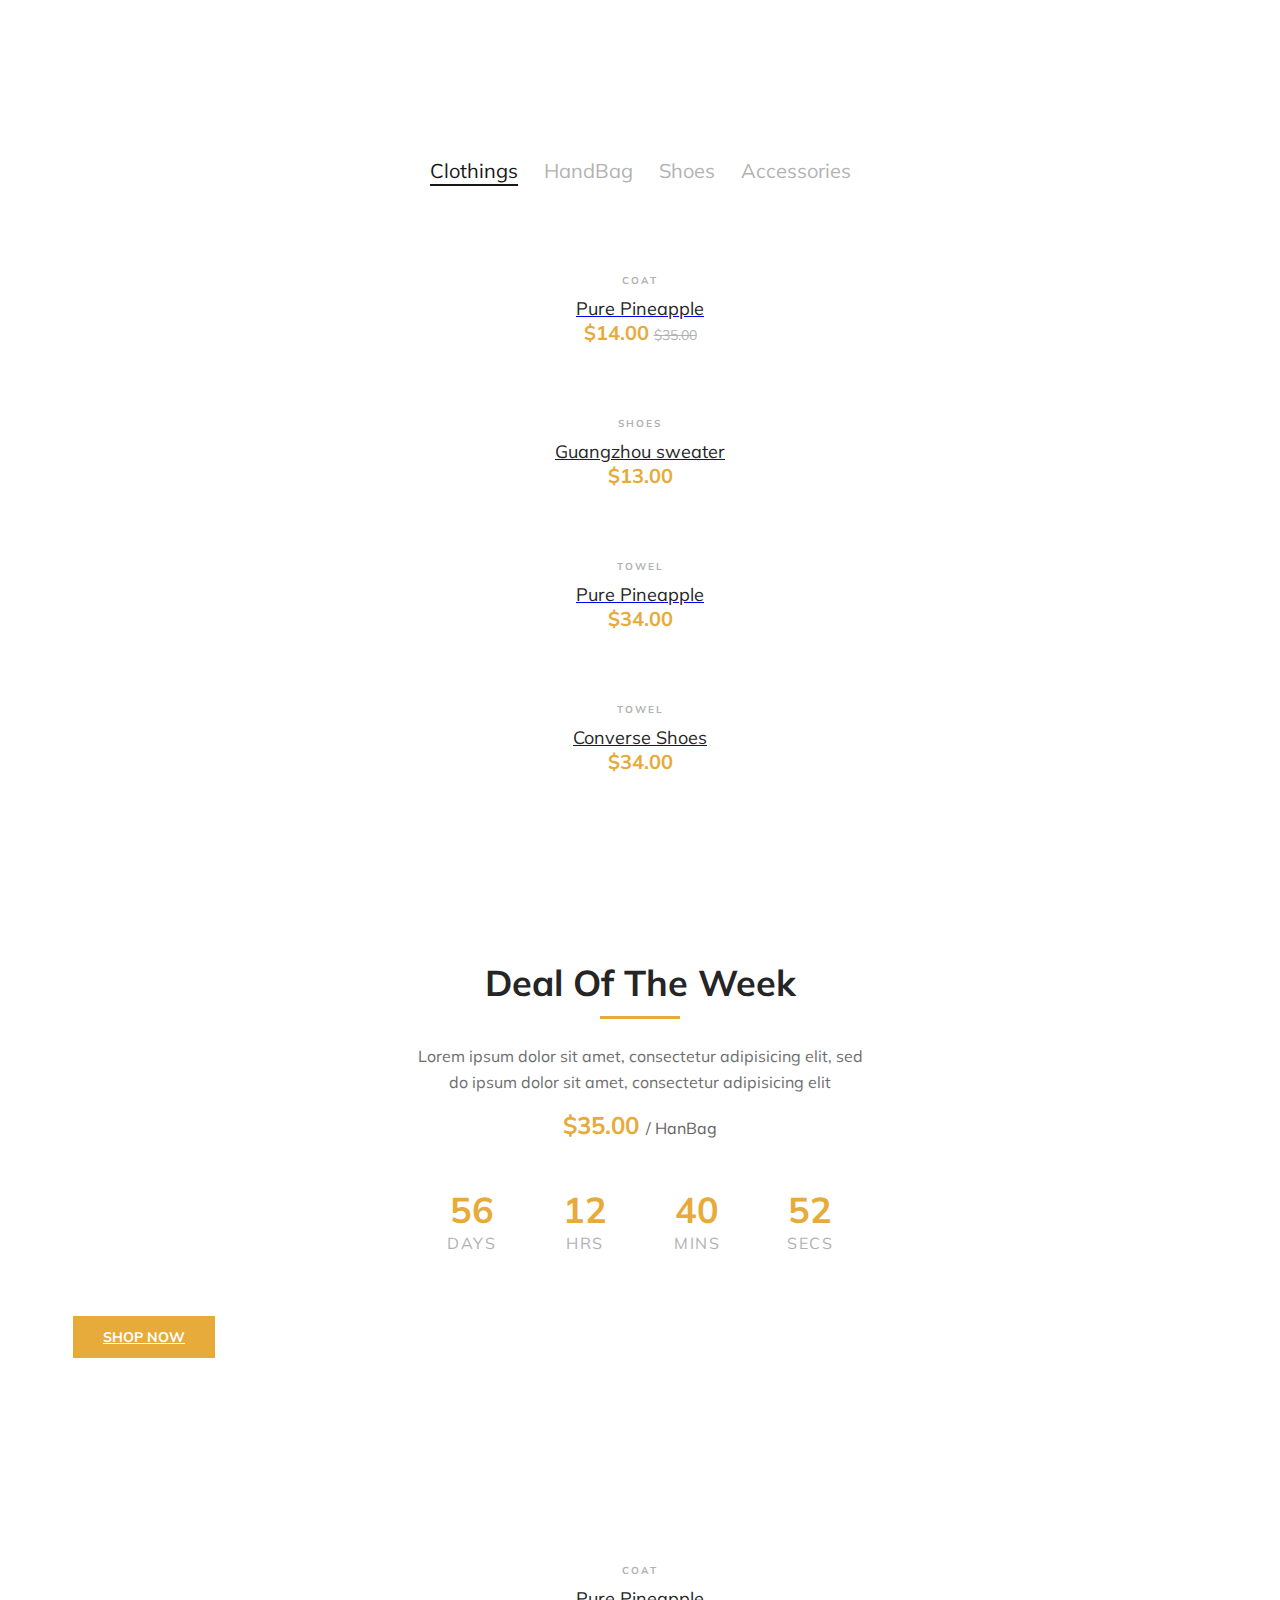
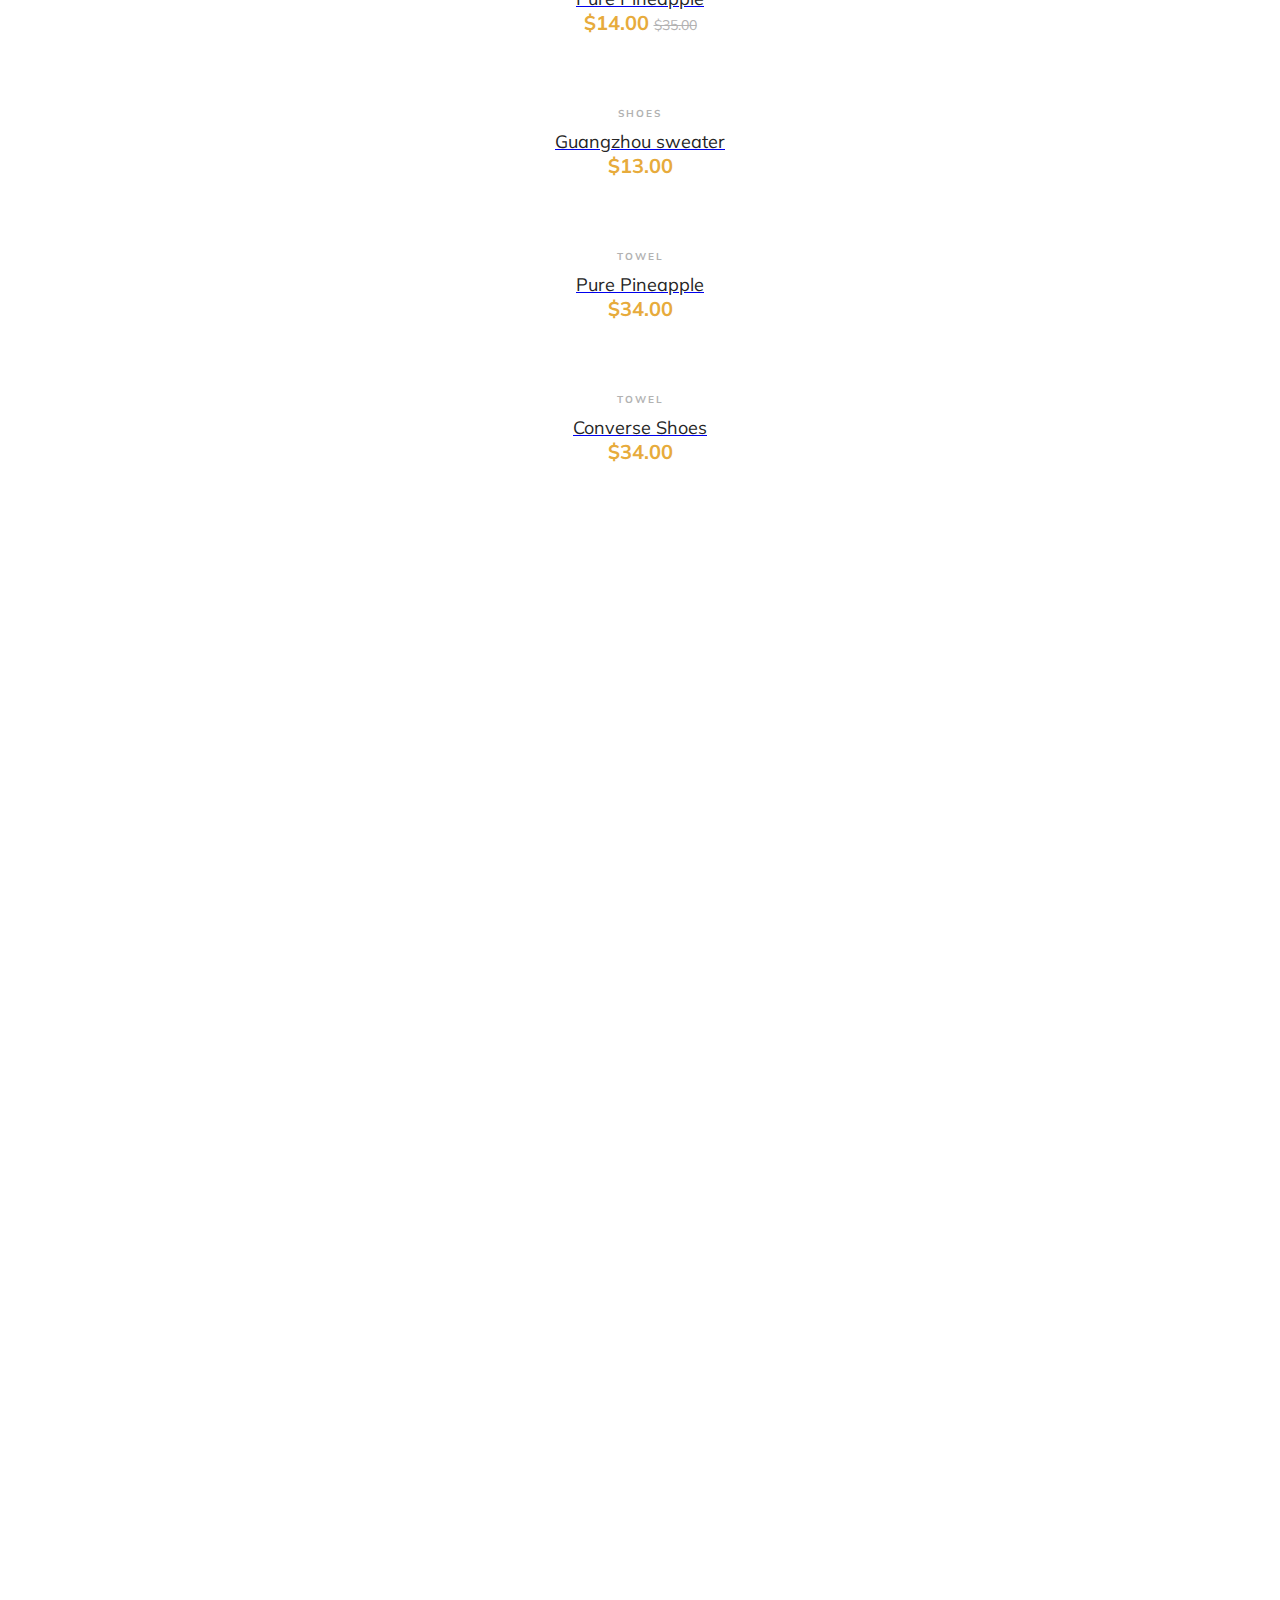
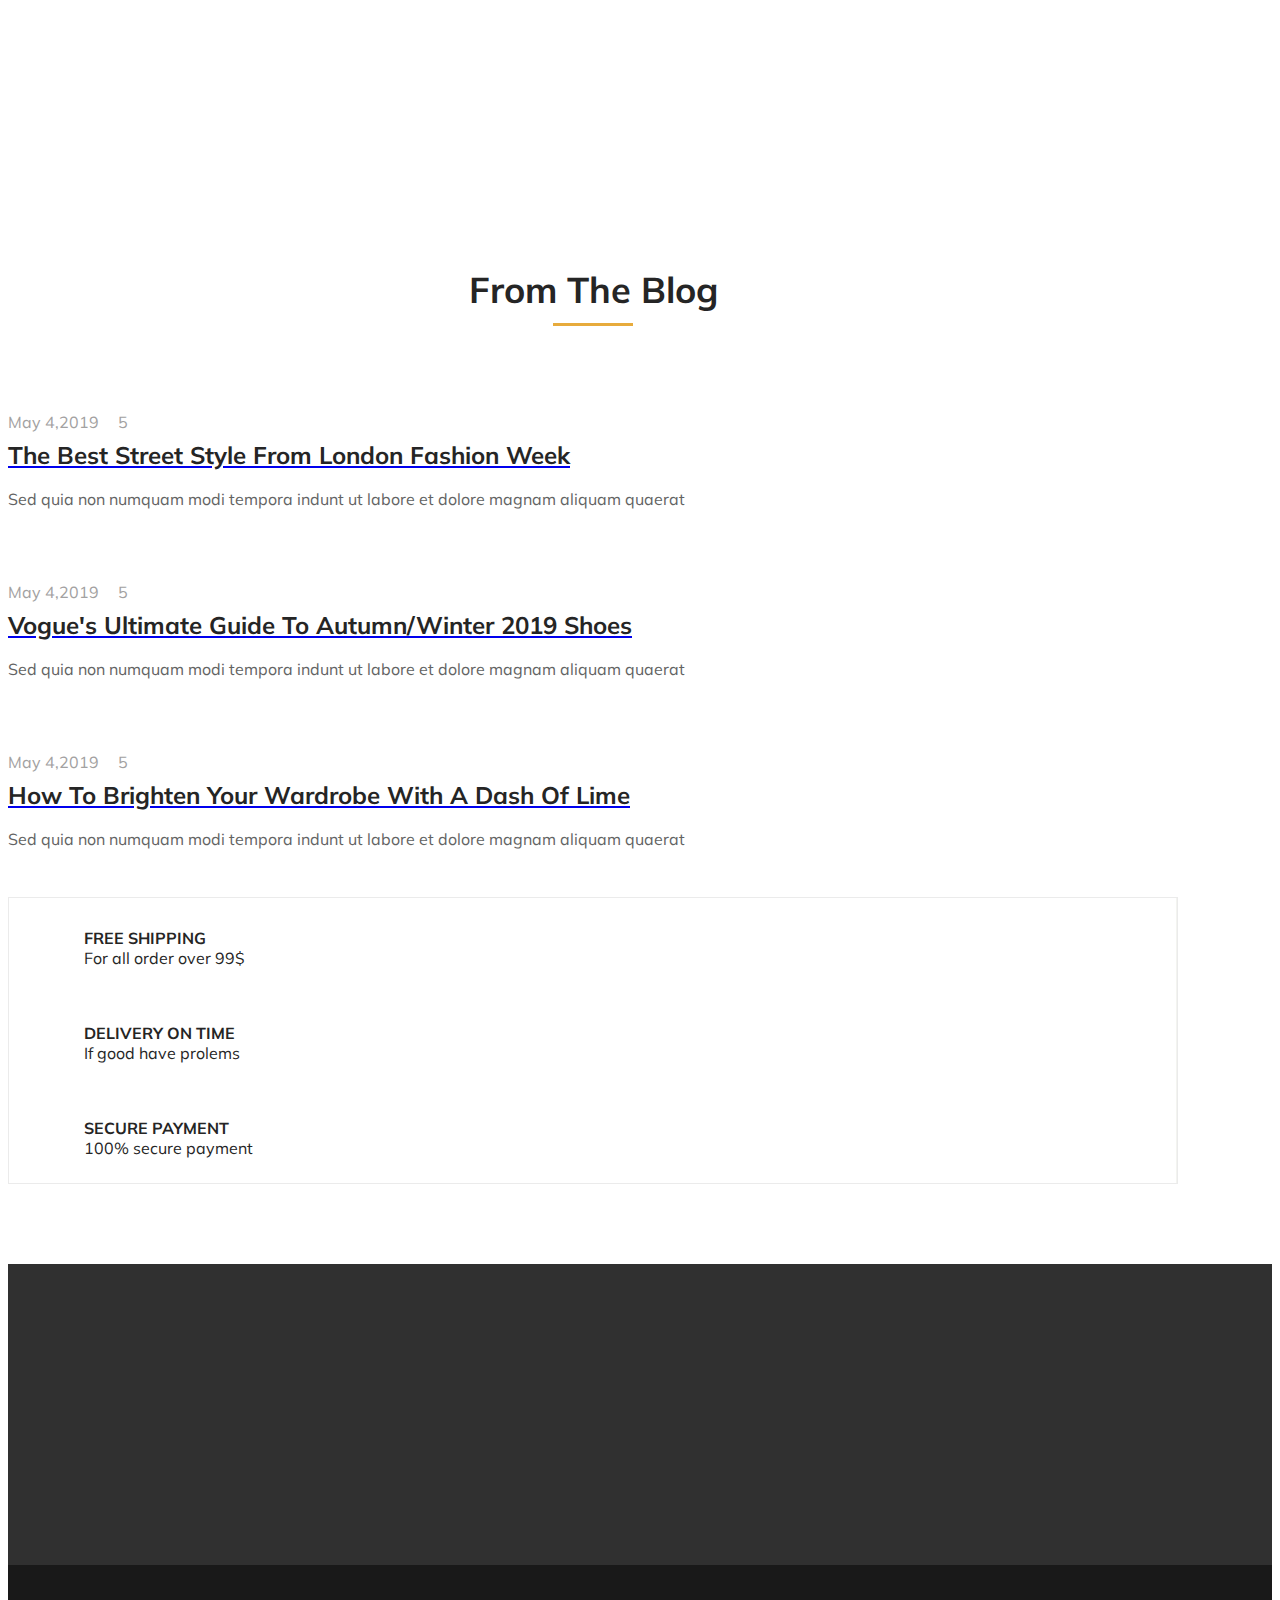
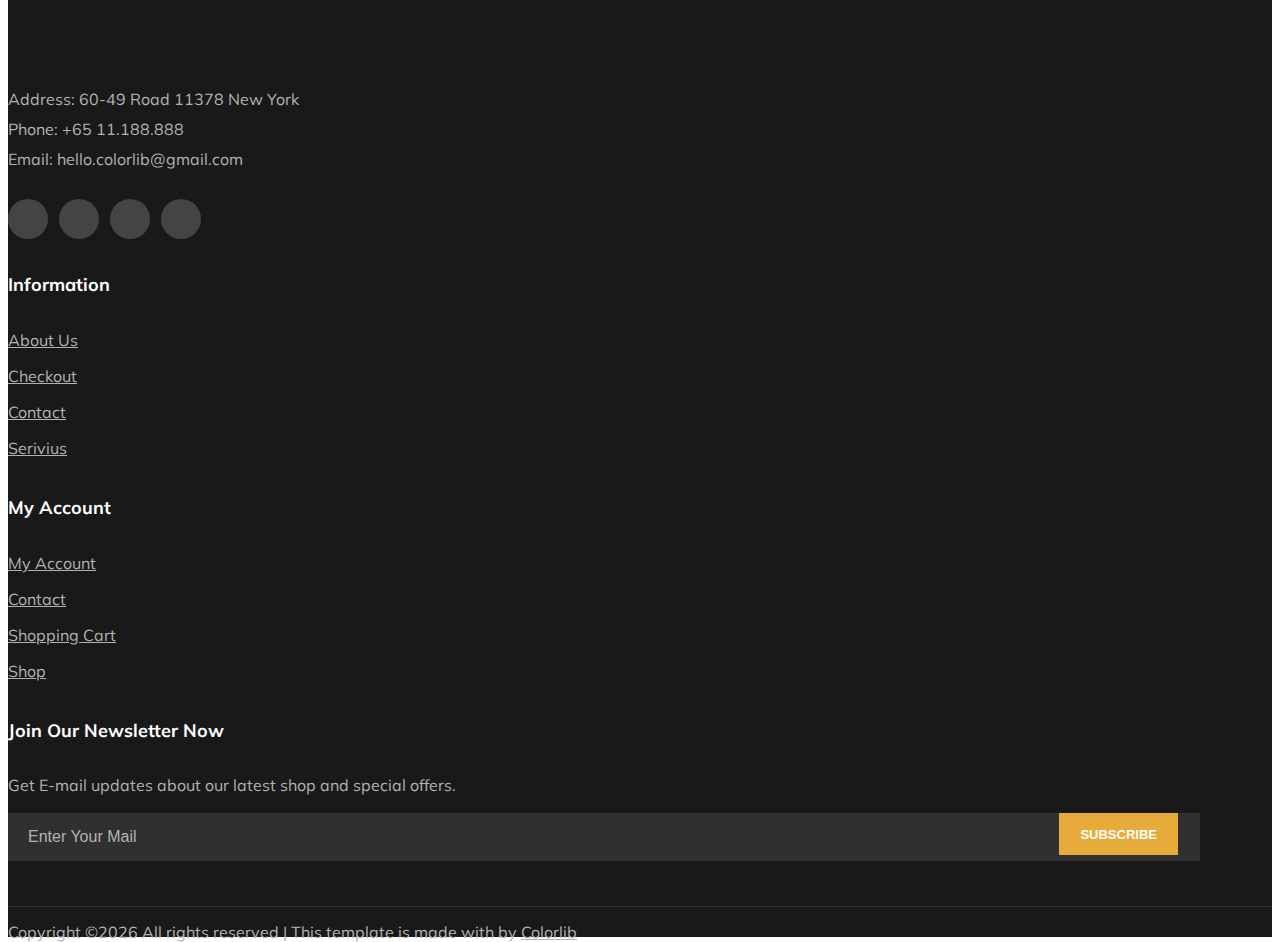
==== commit 71308cd8: "Update indexM.html" ====
--- a/indexM.html
+++ b/indexM.html
@@ -21,7 +21,7 @@
     <link rel="stylesheet" href="css/nice-select.css" type="text/css">
     <link rel="stylesheet" href="css/jquery-ui.min.css" type="text/css">
     <link rel="stylesheet" href="css/slicknav.min.css" type="text/css">
-    <link rel="stylesheet" href="css/style.css" type="text/css">
+    <link rel="stylesheet" href="style.css" type="text/css">
 </head>
 
 <body>
@@ -813,4 +813,4 @@
     <script src="js/main.js"></script>
 </body>
 
-</html>+</html>
--- a/style.css
+++ b/style.css
@@ -0,0 +1,4312 @@
+/******************************************************************
+  Template Name: Fashi
+  Description: Fashi eCommerce HTML Template
+  Author: Colorlib
+  Author URI: https://colorlib.com/
+  Version: 1.0
+  Created: Colorlib
+******************************************************************/
+
+/*------------------------------------------------------------------
+[Table of contents]
+
+1.  Template default CSS
+	1.1	Variables
+	1.2	Mixins
+	1.3	Flexbox
+	1.4	Reset
+2.  Helper Css
+3.  Header Section
+4.  Hero Section
+5.  Banner Section
+6.  Deal Of The Week
+7.  Latest Blog
+8.  Logo Carousel
+9.  Contact
+10.  Footer
+
+-------------------------------------------------------------------*/
+
+/*----------------------------------------*/
+/* Template default CSS
+/*----------------------------------------*/
+
+html,
+body {
+	height: 100%;
+	font-family: "Muli", sans-serif;
+	-webkit-font-smoothing: antialiased;
+	font-smoothing: antialiased;
+}
+
+h1,
+h2,
+h3,
+h4,
+h5,
+h6 {
+	margin: 0;
+	color: #111111;
+	font-weight: 400;
+	font-family: "Muli", sans-serif;
+}
+
+h1 {
+	font-size: 70px;
+}
+
+h2 {
+	font-size: 36px;
+}
+
+h3 {
+	font-size: 30px;
+}
+
+h4 {
+	font-size: 24px;
+}
+
+h5 {
+	font-size: 18px;
+}
+
+h6 {
+	font-size: 16px;
+}
+
+p {
+	font-size: 16px;
+	font-family: "Muli", sans-serif;
+	color: #636363;
+	font-weight: 400;
+	line-height: 26px;
+	margin: 0 0 15px 0;
+}
+
+img {
+	max-width: 100%;
+}
+
+input:focus,
+select:focus,
+button:focus,
+textarea:focus {
+	outline: none;
+}
+
+a:hover,
+a:focus {
+	text-decoration: none;
+	outline: none;
+	color: #fff;
+}
+
+ul,
+ol {
+	padding: 0;
+	margin: 0;
+}
+
+/*---------------------
+  Helper CSS
+-----------------------*/
+
+.section-title {
+	margin-bottom: 40px;
+	text-align: center;
+}
+
+.section-title .product-price {
+	font-size: 24px;
+	font-weight: 700;
+	color: #e7ab3c;
+}
+
+.section-title .product-price span {
+	font-size: 16px;
+	font-weight: 400;
+	color: #636363;
+}
+
+.section-title h2 {
+	color: #252525;
+	font-size: 36px;
+	font-weight: 700;
+	margin-bottom: 38px;
+	position: relative;
+}
+
+.section-title h2:before {
+	position: absolute;
+	left: 0;
+	right: 0;
+	bottom: -14px;
+	width: 80px;
+	height: 3px;
+	background: #e7ab3c;
+	content: "";
+	margin: 0 auto;
+}
+
+.section-title p {
+	color: #6e6e6e;
+}
+
+.set-bg {
+	background-repeat: no-repeat;
+	background-size: cover;
+	background-position: top center;
+}
+
+.spad {
+	padding-top: 100px;
+	padding-bottom: 100px;
+}
+
+.text-white h1,
+.text-white h2,
+.text-white h3,
+.text-white h4,
+.text-white h5,
+.text-white h6,
+.text-white p,
+.text-white span,
+.text-white li,
+.text-white a {
+	color: #fff;
+}
+
+/* buttons */
+
+.primary-btn {
+	display: inline-block;
+	font-size: 14px;
+	font-weight: 700;
+	padding: 12px 30px;
+	color: #ffffff;
+	background: #e7ab3c;
+	text-transform: uppercase;
+}
+
+.site-btn {
+	color: #ffffff;
+	background: #e7ab3c;
+	border: 1px solid #e7ab3c;
+	font-size: 14px;
+	font-weight: 700;
+	text-transform: uppercase;
+	padding: 13px 45px 11px;
+	cursor: pointer;
+}
+
+/* Preloder */
+
+#preloder {
+	position: fixed;
+	width: 100%;
+	height: 100%;
+	top: 0;
+	left: 0;
+	z-index: 999999;
+	background: #000;
+}
+
+.loader {
+	width: 40px;
+	height: 40px;
+	position: absolute;
+	top: 50%;
+	left: 50%;
+	margin-top: -13px;
+	margin-left: -13px;
+	border-radius: 60px;
+	animation: loader 0.8s linear infinite;
+	-webkit-animation: loader 0.8s linear infinite;
+}
+
+@keyframes loader {
+	0% {
+		-webkit-transform: rotate(0deg);
+		transform: rotate(0deg);
+		border: 4px solid #f44336;
+		border-left-color: transparent;
+	}
+	50% {
+		-webkit-transform: rotate(180deg);
+		transform: rotate(180deg);
+		border: 4px solid #673ab7;
+		border-left-color: transparent;
+	}
+	100% {
+		-webkit-transform: rotate(360deg);
+		transform: rotate(360deg);
+		border: 4px solid #f44336;
+		border-left-color: transparent;
+	}
+}
+
+@-webkit-keyframes loader {
+	0% {
+		-webkit-transform: rotate(0deg);
+		border: 4px solid #f44336;
+		border-left-color: transparent;
+	}
+	50% {
+		-webkit-transform: rotate(180deg);
+		border: 4px solid #673ab7;
+		border-left-color: transparent;
+	}
+	100% {
+		-webkit-transform: rotate(360deg);
+		border: 4px solid #f44336;
+		border-left-color: transparent;
+	}
+}
+
+/*---------------------
+  Header
+-----------------------*/
+
+.ht-right .lan-selector {
+	max-width: 142px;
+	cursor: pointer;
+	display: inline-block;
+	position: relative;
+}
+
+.ht-right .lan-selector .ddcommon {
+	max-width: 142px;
+	-webkit-box-shadow: none !important;
+	box-shadow: none !important;
+	outline: none;
+	cursor: pointer;
+	padding: 0 20px;
+}
+
+.ht-right .lan-selector .ddcommon .ddTitle .ddTitleText img {
+	padding-right: 5px;
+}
+
+.ht-right .lan-selector .ddcommon .ddTitle .ddTitleText span {
+	font-size: 14px;
+	color: #252525;
+}
+
+.ht-right .lan-selector .ddcommon .ddTitle .ddArrow:before {
+	content: "3";
+	font-family: "ElegantIcons";
+	font-size: 14px;
+	color: #636363;
+	float: right;
+	position: relative;
+	right: 0;
+	line-height: 26px;
+}
+
+.ht-right .lan-selector .ddcommon .ddChild {
+	background: #fff;
+	max-width: 142px;
+	width: 100%;
+	position: relative;
+	left: 0;
+}
+
+.ht-right .lan-selector .ddcommon .ddChild ul {
+	width: 100%;
+	max-width: 142px;
+}
+
+.ht-right .lan-selector .ddcommon .ddChild ul li {
+	line-height: 23px;
+	padding: 0px 10px;
+	list-style: none;
+}
+
+.ht-right .lan-selector .ddcommon .ddChild ul li img {
+	padding-right: 10px;
+}
+
+.ht-right .lan-selector .ddcommon .ddChild ul li span {
+	font-size: 13px;
+	color: #000;
+	letter-spacing: 0.325px;
+}
+
+.header-top {
+	display: -webkit-box;
+	display: -ms-flexbox;
+	display: flex;
+	border-bottom: 1px solid #e5e5e5;
+}
+
+.header-top .ht-left {
+	float: left;
+}
+
+.header-top .ht-left .mail-service {
+	font-size: 16px;
+	color: #252525;
+	float: left;
+	border-right: 1px solid #E5E5E5;
+	padding-top: 15px;
+	padding-bottom: 15px;
+	padding-right: 20px;
+}
+
+.header-top .ht-left .mail-service i {
+	margin-right: 5px;
+}
+
+.header-top .ht-left .phone-service {
+	float: right;
+	font-size: 14px;
+	color: #252525;
+	line-height: 27px;
+	padding-top: 15px;
+	padding-bottom: 12px;
+	padding-left: 20px;
+}
+
+.header-top .ht-left .phone-service i {
+	margin-right: 5px;
+}
+
+.header-top .ht-right {
+	float: right;
+}
+
+.header-top .ht-right .login-panel {
+	float: right;
+	font-size: 14px;
+	color: #252525;
+	display: inline-block;
+	padding-left: 20px;
+	border-left: 1px solid #e5e5e5;
+	padding-top: 18px;
+	padding-bottom: 15px;
+}
+
+.header-top .ht-right .login-panel i {
+	margin-right: 8px;
+}
+
+.header-top .ht-right .lan-selector {
+	float: right;
+	margin-top: 15px;
+	margin-bottom: 13px;
+}
+
+.header-top .ht-right .top-social {
+	float: right;
+	padding-right: 20px;
+	padding-top: 15px;
+	padding-bottom: 15px;
+	border-right: 1px solid #e5e5e5;
+}
+
+.header-top .ht-right .top-social a {
+	color: #252525;
+	font-size: 14px;
+	display: inline-block;
+	margin-left: 15px;
+}
+
+.inner-header {
+	padding: 39px 0;
+}
+
+.inner-header .logo {
+	padding: 12px 0;
+}
+
+.inner-header .logo a {
+	display: inline-block;
+}
+
+.inner-header .advanced-search {
+	height: 50px;
+	border: 1px solid #ebebeb;
+}
+
+.inner-header .advanced-search .category-btn {
+	max-width: 30%;
+	float: left;
+	background: transparent;
+	border: none;
+	padding-left: 23px;
+	padding-top: 11px;
+	padding-bottom: 13px;
+	padding-right: 60px;
+	font-size: 16px;
+	color: #252525;
+	position: relative;
+}
+
+.inner-header .advanced-search .category-btn:before {
+	position: absolute;
+	right: 0;
+	top: 14px;
+	width: 1px;
+	height: 20px;
+	background: #e5e5e5;
+	content: "";
+}
+
+.inner-header .advanced-search .category-btn:after {
+	position: absolute;
+	right: 11px;
+	top: 10px;
+	content: "3";
+	font-family: "ElegantIcons";
+	font-size: 16px;
+	color: #b2b2b2;
+}
+
+.inner-header .advanced-search .input-group {
+	max-width: 70%;
+	height: 100%;
+}
+
+.inner-header .advanced-search .input-group input {
+	width: 100%;
+	height: 100%;
+	border: none;
+	font-size: 16px;
+	color: #d1d1d1;
+	padding-left: 20px;
+}
+
+.inner-header .advanced-search .input-group button {
+	font-size: 16px;
+	color: #ffffff;
+	position: absolute;
+	right: -3px;
+	top: -1px;
+	border: 1px solid #e7ab3c;
+	background: #e7ab3c;
+	padding: 12px 16px 12px;
+	cursor: pointer;
+}
+
+.inner-header .nav-right {
+	padding: 10px 0;
+}
+
+.inner-header .nav-right li {
+	list-style: none;
+	display: inline-block;
+	font-size: 20px;
+	margin-left: 15px;
+}
+
+.inner-header .nav-right li.heart-icon a {
+	color: #252525;
+	position: relative;
+	display: inline-block;
+}
+
+.inner-header .nav-right li.heart-icon a span {
+	position: absolute;
+	right: -8px;
+	top: -1px;
+	height: 15px;
+	width: 15px;
+	background: #e7ab3c;
+	color: #ffffff;
+	border-radius: 50%;
+	font-size: 11px;
+	font-weight: 700;
+	text-align: center;
+	line-height: 15px;
+}
+
+.inner-header .nav-right li.cart-icon {
+	position: relative;
+}
+
+.inner-header .nav-right li.cart-icon:hover .cart-hover {
+	opacity: 1;
+	visibility: visible;
+	top: 60px;
+}
+
+.inner-header .nav-right li.cart-icon a {
+	color: #252525;
+	position: relative;
+	display: inline-block;
+}
+
+.inner-header .nav-right li.cart-icon a span {
+	position: absolute;
+	right: -8px;
+	top: -1px;
+	height: 15px;
+	width: 15px;
+	background: #e7ab3c;
+	color: #ffffff;
+	border-radius: 50%;
+	font-size: 11px;
+	font-weight: 700;
+	text-align: center;
+	line-height: 15px;
+}
+
+.inner-header .nav-right li.cart-icon .cart-hover {
+	position: absolute;
+	right: -70px;
+	top: 100px;
+	width: 350px;
+	background: #ffffff;
+	z-index: 99;
+	text-align: left;
+	padding: 30px;
+	opacity: 0;
+	visibility: hidden;
+	-webkit-box-shadow: 0 13px 32px rgba(51, 51, 51, 0.1);
+	box-shadow: 0 13px 32px rgba(51, 51, 51, 0.1);
+	-webkit-transition: all 0.3s;
+	-o-transition: all 0.3s;
+	transition: all 0.3s;
+}
+
+.inner-header .nav-right li.cart-icon .cart-hover .select-items table {
+	width: 100%;
+}
+
+.inner-header .nav-right li.cart-icon .cart-hover .select-items table tr td {
+	padding-bottom: 20px;
+}
+
+.inner-header .nav-right li.cart-icon .cart-hover .select-items table tr td.si-pic img {
+	border: 1px solid #ebebeb;
+}
+
+.inner-header .nav-right li.cart-icon .cart-hover .select-items table tr td.si-text {
+	padding-left: 18px;
+}
+
+.inner-header .nav-right li.cart-icon .cart-hover .select-items table tr td.si-text .product-selected p {
+	color: #e7ab3c;
+	line-height: 30px;
+	margin-bottom: 7px;
+}
+
+.inner-header .nav-right li.cart-icon .cart-hover .select-items table tr td.si-text .product-selected h6 {
+	color: #232530;
+}
+
+.inner-header .nav-right li.cart-icon .cart-hover .select-items table tr td.si-close {
+	color: #252525;
+	font-size: 16px;
+	cursor: pointer;
+}
+
+.inner-header .nav-right li.cart-icon .cart-hover .select-total {
+	overflow: hidden;
+	border-top: 1px solid #e5e5e5;
+	padding-top: 26px;
+	margin-bottom: 30px;
+}
+
+.inner-header .nav-right li.cart-icon .cart-hover .select-total span {
+	font-size: 14px;
+	color: #e7ab3c;
+	text-transform: uppercase;
+	letter-spacing: 0.5px;
+	float: left;
+}
+
+.inner-header .nav-right li.cart-icon .cart-hover .select-total h5 {
+	color: #e7ab3c;
+	float: right;
+}
+
+.inner-header .nav-right li.cart-icon .cart-hover .select-button .view-card {
+	font-size: 12px;
+	letter-spacing: 2px;
+	display: block;
+	text-align: center;
+	background: #191919;
+	color: #ffffff;
+	padding: 15px 30px 12px;
+	margin-bottom: 10px;
+}
+
+.inner-header .nav-right li.cart-icon .cart-hover .select-button .checkout-btn {
+	font-size: 12px;
+	letter-spacing: 2px;
+	display: block;
+	text-align: center;
+	color: #ffffff;
+	padding: 15px 30px 12px;
+}
+
+.inner-header .nav-right li.cart-price {
+	font-size: 18px;
+	font-weight: 700;
+	color: #252525;
+}
+
+.nav-item {
+	background: #252525;
+	display: -webkit-box;
+	display: -ms-flexbox;
+	display: flex;
+}
+
+.nav-item .nav-depart {
+	float: left;
+}
+
+.nav-item .nav-depart .depart-btn {
+	background: #3b3b3b;
+	color: #ffffff;
+	padding: 14px 84px 14px 18px;
+	cursor: pointer;
+	position: relative;
+}
+
+.nav-item .nav-depart .depart-btn:hover .depart-hover {
+	top: 52px;
+	opacity: 1;
+	visibility: visible;
+	z-index: 99;
+}
+
+.nav-item .nav-depart .depart-btn:before {
+	position: absolute;
+	color: #ffffff;
+	right: 20px;
+	top: 13px;
+	content: "";
+	font-family: FontAwesome;
+	font-size: 18px;
+}
+
+.nav-item .nav-depart .depart-btn i {
+	color: #ffffff;
+	font-size: 16px;
+}
+
+.nav-item .nav-depart .depart-btn span {
+	font-size: 14px;
+	font-weight: 700;
+	text-transform: uppercase;
+	margin-left: 16px;
+}
+
+.nav-item .nav-depart .depart-btn .depart-hover {
+	position: absolute;
+	width: 100%;
+	background: #fff;
+	left: 0;
+	top: 62px;
+	opacity: 0;
+	visibility: hidden;
+	padding-bottom: 29px;
+	-webkit-box-shadow: 0 13px 32px rgba(51, 51, 51, 0.1);
+	box-shadow: 0 13px 32px rgba(51, 51, 51, 0.1);
+	-webkit-transition: all 0.3s;
+	-o-transition: all 0.3s;
+	transition: all 0.3s;
+}
+
+.nav-item .nav-depart .depart-btn .depart-hover li {
+	list-style: none;
+}
+
+.nav-item .nav-depart .depart-btn .depart-hover li.active a {
+	color: #e7ab3c;
+}
+
+.nav-item .nav-depart .depart-btn .depart-hover li a {
+	display: block;
+	font-size: 16px;
+	color: #000000;
+	padding-left: 40px;
+	padding-top: 16px;
+	padding-right: 30px;
+	-webkit-transition: all 0.3s;
+	-o-transition: all 0.3s;
+	transition: all 0.3s;
+}
+
+.nav-item .nav-depart .depart-btn .depart-hover li a:hover {
+	color: #e7ab3c;
+}
+
+.nav-item .nav-menu {
+	display: -webkit-inline-box;
+	display: -ms-inline-flexbox;
+	display: inline-flex;
+	position: relative;
+}
+
+.nav-item .nav-menu li {
+	list-style: none;
+	display: inline-block;
+	margin-left: -5px;
+	position: relative;
+}
+
+.nav-item .nav-menu li.active a {
+	background: #e7ab3c;
+}
+
+.nav-item .nav-menu li a {
+	font-size: 14px;
+	font-weight: 700;
+	display: block;
+	color: #ffffff;
+	border-right: 2px solid #3b3b3b;
+	text-transform: uppercase;
+	padding: 16px 42px 15px;
+	-webkit-transition: all 0.3s;
+	-o-transition: all 0.3s;
+	transition: all 0.3s;
+}
+
+.nav-item .nav-menu li:hover>a {
+	background: #e7ab3c;
+}
+
+.nav-item .nav-menu li:hover .dropdown {
+	opacity: 1;
+	visibility: visible;
+	top: 52px;
+}
+
+.nav-item .nav-menu li .dropdown {
+	position: absolute;
+	right: 0;
+	top: 82px;
+	width: 200px;
+	z-index: 99;
+	background: #252525;
+	opacity: 0;
+	visibility: hidden;
+	-webkit-transition: all 0.3s;
+	-o-transition: all 0.3s;
+	transition: all 0.3s;
+}
+
+.nav-item .nav-menu li .dropdown li {
+	display: block;
+	margin-left: 0;
+}
+
+.nav-item .nav-menu li .dropdown li:hover>a {
+	background: transparent;
+	color: #e7ab3c;
+}
+
+.nav-item .nav-menu li .dropdown li a {
+	border-right: 0;
+	padding: 13px 20px 12px 30px;
+	text-transform: capitalize;
+}
+
+.slicknav_menu {
+	display: none;
+}
+
+/*---------------------
+  Hero Section
+-----------------------*/
+
+.hero-items .single-hero-items {
+	height: 725px;
+	padding-top: 210px;
+}
+
+.hero-items .single-hero-items span {
+	color: #e7ab3c;
+	font-size: 12px;
+	font-weight: 700;
+	letter-spacing: 2px;
+	text-transform: uppercase;
+	line-height: 28px;
+	display: inline-block;
+	position: relative;
+	top: 50px;
+	opacity: 0;
+}
+
+.hero-items .single-hero-items h1 {
+	color: #252525;
+	font-size: 72px;
+	font-weight: 700;
+	margin-bottom: 6px;
+	position: relative;
+	top: 50px;
+	opacity: 0;
+}
+
+.hero-items .single-hero-items p {
+	margin-bottom: 42px;
+	position: relative;
+	top: 100px;
+	opacity: 0;
+}
+
+.hero-items .single-hero-items .primary-btn {
+	position: relative;
+	top: 100px;
+	opacity: 0;
+}
+
+.hero-items .off-card {
+	height: 154px;
+	width: 154px;
+	padding-top: 40px;
+	border-radius: 50%;
+	text-align: center;
+	line-height: 140px;
+	position: absolute;
+	left: 47%;
+	top: 160px;
+	background: #e7ab3c;
+	z-index: 1;
+	-webkit-transform: rotate(45deg);
+	-ms-transform: rotate(45deg);
+	transform: rotate(45deg);
+	opacity: 0;
+}
+
+.hero-items .off-card:after {
+	position: absolute;
+	left: 5px;
+	top: 5px;
+	width: calc(100% - 10px);
+	height: calc(100% - 10px);
+	border: 2px dashed #ffffff;
+	content: "";
+	border-radius: 50%;
+	z-index: -1;
+}
+
+.hero-items .off-card h2 {
+	font-size: 32px;
+	font-weight: 700;
+	color: #ffffff;
+	text-transform: uppercase;
+}
+
+.hero-items .off-card h2 span {
+	display: block;
+	font-size: 32px;
+	font-weight: 700;
+	color: #ffffff;
+	text-transform: uppercase;
+	margin-top: 6px;
+}
+
+.hero-items .owl-item.active .single-hero-items span,
+.hero-items .owl-item.active .single-hero-items h1,
+.hero-items .owl-item.active .single-hero-items p,
+.hero-items .owl-item.active .single-hero-items .primary-btn {
+	top: 0;
+	opacity: 1;
+}
+
+.hero-items .owl-item.active .single-hero-items span {
+	-webkit-transition: all 0.2s ease 0.2s;
+	-o-transition: all 0.2s ease 0.2s;
+	transition: all 0.2s ease 0.2s;
+}
+
+.hero-items .owl-item.active .single-hero-items h1 {
+	-webkit-transition: all 0.4s ease 0.4s;
+	-o-transition: all 0.4s ease 0.4s;
+	transition: all 0.4s ease 0.4s;
+}
+
+.hero-items .owl-item.active .single-hero-items p {
+	-webkit-transition: all 0.6s ease 0.6s;
+	-o-transition: all 0.6s ease 0.6s;
+	transition: all 0.6s ease 0.6s;
+}
+
+.hero-items .owl-item.active .single-hero-items .primary-btn {
+	-webkit-transition: all 0.8s ease 0.8s;
+	-o-transition: all 0.8s ease 0.8s;
+	transition: all 0.8s ease 0.8s;
+}
+
+.hero-items .owl-item.active .single-hero-items .off-card {
+	opacity: 1;
+	-webkit-transform: rotate(0deg);
+	-ms-transform: rotate(0deg);
+	transform: rotate(0deg);
+	-webkit-transition: all 1s ease 1s;
+	-o-transition: all 1s ease 1s;
+	transition: all 1s ease 1s;
+}
+
+.hero-items .owl-nav button[type=button] {
+	font-size: 30px;
+	position: absolute;
+	left: 40px;
+	top: 45%;
+	color: #252525;
+}
+
+.hero-items .owl-nav button[type=button]:hover {
+	color: #dfad51;
+}
+
+.hero-items .owl-nav button[type=button].owl-next {
+	left: auto;
+	right: 40px;
+}
+
+/*---------------------
+  Banner Section
+-----------------------*/
+
+.banner-section {
+	padding: 80px 50px;
+}
+
+.single-banner {
+	position: relative;
+	z-index: 1;
+}
+
+.single-banner:hover::before {
+	-webkit-transform: scale(1);
+	-ms-transform: scale(1);
+	transform: scale(1);
+}
+
+.single-banner::before {
+	position: absolute;
+	left: 35px;
+	top: 30px;
+	border: 13px solid #ffffff;
+	content: "";
+	opacity: 0.3;
+	width: calc(100% - 70px);
+	height: calc(100% - 60px);
+	-webkit-transform: scale(0);
+	-ms-transform: scale(0);
+	transform: scale(0);
+	-webkit-transition: all 0.3s;
+	-o-transition: all 0.3s;
+	transition: all 0.3s;
+}
+
+.single-banner img {
+	min-width: 100%;
+}
+
+.single-banner .inner-text {
+	position: absolute;
+	left: 0;
+	top: 0;
+	display: -webkit-box;
+	display: -ms-flexbox;
+	display: flex;
+	-webkit-box-pack: center;
+	-ms-flex-pack: center;
+	justify-content: center;
+	width: 100%;
+	-webkit-box-align: center;
+	-ms-flex-align: center;
+	align-items: center;
+	height: 100%;
+}
+
+.single-banner .inner-text h4 {
+	color: #252525;
+	font-weight: 700;
+	padding: 11px 28px;
+	background: #ffffff;
+	border-radius: 2px;
+}
+
+/*---------------------
+  Women Banner Section
+-----------------------*/
+
+.women-banner {
+	padding-right: 65px;
+	padding-left: 65px;
+	padding-top: 0;
+	padding-bottom: 80px;
+}
+
+.product-large {
+	height: 620px;
+	margin-left: -15px;
+	margin-right: -15px;
+	text-align: center;
+	padding-top: 285px;
+}
+
+.product-large h2 {
+	color: #ffffff;
+	font-size: 48px;
+	font-weight: 700;
+	margin-bottom: 18px;
+}
+
+.product-large a {
+	color: #ffffff;
+	font-size: 18px;
+	font-weight: 500;
+	display: inline-block;
+	position: relative;
+}
+
+.product-large a:before {
+	position: absolute;
+	left: 0;
+	bottom: -4px;
+	width: 100%;
+	height: 2px;
+	background: #ffffff;
+	content: "";
+}
+
+.filter-control {
+	text-align: center;
+	margin-bottom: 45px;
+	padding-top: 32px;
+}
+
+.filter-control ul li {
+	list-style: none;
+	display: inline-block;
+	font-size: 20px;
+	color: #b2b2b2;
+	margin-right: 22px;
+	position: relative;
+	cursor: pointer;
+}
+
+.filter-control ul li.active {
+	color: #171717;
+}
+
+.filter-control ul li.active:before {
+	opacity: 1;
+}
+
+.filter-control ul li:before {
+	position: absolute;
+	left: 0;
+	bottom: -3px;
+	width: 100%;
+	height: 2px;
+	background: #171717;
+	content: "";
+	opacity: 0;
+}
+
+.filter-control ul li:last-child {
+	margin-right: 0;
+}
+
+.product-slider .owl-nav button[type=button] {
+	font-size: 30px;
+	position: absolute;
+	left: -62px;
+	top: 25%;
+	color: #171717;
+	opacity: 0.3;
+}
+
+.product-slider .owl-nav button[type=button].owl-next {
+	left: auto;
+	right: -62px;
+	color: #171717;
+	opacity: 1;
+}
+
+.product-slider .owl-dots {
+	text-align: center;
+	margin-top: 27px;
+}
+
+.product-slider .owl-dots button {
+	width: 6px;
+	height: 6px;
+	background: #D8D9DA;
+	border-radius: 50%;
+	margin-right: 10px;
+	-webkit-transition: all 0.3s;
+	-o-transition: all 0.3s;
+	transition: all 0.3s;
+}
+
+.product-slider .owl-dots button:last-child {
+	margin-right: 0;
+}
+
+.product-slider .owl-dots button.active {
+	width: 30px;
+	background: #252525;
+	border-radius: 50px;
+}
+
+.product-item {
+	margin-bottom: 26px;
+}
+
+.product-item:hover .pi-pic .icon {
+	top: 15px;
+	opacity: 1;
+}
+
+.product-item:hover .pi-pic ul {
+	bottom: 0;
+}
+
+.product-item .pi-pic {
+	overflow: hidden;
+	position: relative;
+}
+
+.product-item .pi-pic img {
+	min-width: 100%;
+}
+
+.product-item .pi-pic .sale {
+	color: #ffffff;
+	font-size: 10px;
+	background: #76BC42;
+	position: absolute;
+	left: 0;
+	top: 20px;
+	padding: 5px 10px;
+	text-transform: uppercase;
+}
+
+.product-item .pi-pic .sale.pp-sale {
+	background: #e7ab3c;
+}
+
+.product-item .pi-pic .icon {
+	font-size: 20px;
+	color: #252525;
+	position: absolute;
+	right: 21px;
+	top: -15px;
+	cursor: pointer;
+	-webkit-transition: all 0.3s;
+	-o-transition: all 0.3s;
+	transition: all 0.3s;
+	opacity: 0;
+}
+
+.product-item .pi-pic ul {
+	position: absolute;
+	left: 0;
+	bottom: -52px;
+	-webkit-transition: all 0.3s;
+	-o-transition: all 0.3s;
+	transition: all 0.3s;
+	text-align: center;
+	width: 100%;
+}
+
+.product-item .pi-pic ul li {
+	list-style: none;
+	display: inline-block;
+	background: #ffffff;
+}
+
+.product-item .pi-pic ul li.w-icon.active a {
+	background: #e7ab3c;
+	color: #ffffff;
+}
+
+.product-item .pi-pic ul li a {
+	font-size: 16px;
+	font-weight: 700;
+	color: #252525;
+	display: block;
+	padding: 16px 18px 12px 19px;
+}
+
+.product-item .pi-text {
+	text-align: center;
+	padding-top: 26px;
+}
+
+.product-item .pi-text .catagory-name {
+	font-size: 10px;
+	color: #b2b2b2;
+	font-weight: 700;
+	letter-spacing: 2px;
+	text-transform: uppercase;
+	margin-bottom: 10px;
+}
+
+.product-item .pi-text a {
+	display: block;
+}
+
+.product-item .pi-text a h5 {
+	color: #252525;
+}
+
+.product-item .pi-text .product-price {
+	color: #e7ab3c;
+	font-size: 20px;
+	font-weight: 700;
+}
+
+.product-item .pi-text .product-price span {
+	font-size: 14px;
+	font-weight: 400;
+	color: #b2b2b2;
+	text-decoration: line-through;
+}
+
+/*---------------------
+  Deal Of The Week
+-----------------------*/
+
+.deal-of-week {
+	padding-top: 80px;
+	padding-bottom: 80px;
+	margin-left: 65px;
+	margin-right: 65px;
+}
+
+.countdown-timer {
+	text-align: center;
+	margin-bottom: 50px;
+}
+
+.countdown-timer .cd-item {
+	display: inline-block;
+	background: #ffffff;
+	margin-right: 35px;
+	padding: 10px 14px;
+	border-radius: 5px;
+}
+
+.countdown-timer .cd-item:last-child {
+	margin-right: 0;
+}
+
+.countdown-timer .cd-item span {
+	color: #e7ab3c;
+	font-weight: 700;
+	line-height: 40px;
+	font-size: 36px;
+}
+
+.countdown-timer .cd-item p {
+	font-size: 16px;
+	color: #b2b2b2;
+	margin-bottom: 0;
+	text-transform: uppercase;
+	letter-spacing: 1.5px;
+}
+
+/*---------------------
+  Man Banner
+-----------------------*/
+
+.man-banner {
+	padding-right: 65px;
+	padding-left: 65px;
+	padding-top: 80px;
+	padding-bottom: 80px;
+}
+
+/*---------------------
+  Instagram Photo
+-----------------------*/
+
+.instagram-photo {
+	overflow: hidden;
+}
+
+.instagram-photo .insta-item {
+	float: left;
+	width: 16.66%;
+	height: 320px;
+	text-align: center;
+	position: relative;
+}
+
+.instagram-photo .insta-item:hover:before {
+	opacity: 1;
+}
+
+.instagram-photo .insta-item:hover .inside-text {
+	opacity: 1;
+	visibility: visible;
+	z-index: 99;
+}
+
+.instagram-photo .insta-item:before {
+	position: absolute;
+	left: 0;
+	top: 0;
+	width: 100%;
+	height: 100%;
+	background: rgba(0, 0, 0, 0.3);
+	content: "";
+	opacity: 0;
+	-webkit-transition: all 0.3s;
+	-webkit-transition: 0.3s;
+	-o-transition: 0.3s;
+	transition: 0.3s;
+}
+
+.instagram-photo .insta-item .inside-text {
+	padding-top: 130px;
+	opacity: 0;
+	visibility: hidden;
+	position: relative;
+	-webkit-transition: all 0.3s;
+	-webkit-transition: 0.3s;
+	-o-transition: 0.3s;
+	transition: 0.3s;
+}
+
+.instagram-photo .insta-item .inside-text i {
+	font-size: 30px;
+	color: #ffffff;
+}
+
+.instagram-photo .insta-item .inside-text h5 {
+	margin-top: 14px;
+}
+
+.instagram-photo .insta-item .inside-text h5 a {
+	color: #ffffff;
+}
+
+/*---------------------
+  Latest Blog
+-----------------------*/
+
+.latest-blog {
+	padding-top: 72px;
+	padding-bottom: 80px;
+}
+
+.latest-blog .section-title {
+	margin-bottom: 55px;
+}
+
+.single-latest-blog {
+	margin-bottom: 25px;
+}
+
+.single-latest-blog img {
+	min-width: 100%;
+}
+
+.single-latest-blog .latest-text {
+	padding-top: 25px;
+}
+
+.single-latest-blog .latest-text .tag-list {
+	margin-bottom: 8px;
+}
+
+.single-latest-blog .latest-text .tag-list .tag-item {
+	font-size: 16px;
+	color: #a2a1a1;
+	display: inline-block;
+	margin-right: 15px;
+}
+
+.single-latest-blog .latest-text .tag-list .tag-item i {
+	color: #e7ab3c;
+}
+
+.single-latest-blog .latest-text a {
+	display: block;
+}
+
+.single-latest-blog .latest-text a h4 {
+	color: #252525;
+	font-weight: 700;
+	line-height: 30px;
+	margin-bottom: 16px;
+}
+
+.benefit-items {
+	border: 1px solid #ebebeb;
+	margin-top: 45px;
+}
+
+.benefit-items .single-benefit {
+	padding-top: 30px;
+	padding-bottom: 25px;
+	padding-left: 55px;
+	padding-right: 55px;
+	border-right: 1px solid #F3F4F0;
+}
+
+.benefit-items .single-benefit .sb-icon {
+	float: left;
+	margin-right: 20px;
+}
+
+.benefit-items .single-benefit .sb-text {
+	display: table;
+}
+
+.benefit-items .single-benefit .sb-text h6 {
+	color: #252525;
+	line-height: 20px;
+	font-weight: 700;
+	text-transform: uppercase;
+}
+
+.benefit-items .single-benefit .sb-text p {
+	margin-bottom: 0;
+	color: #252525;
+	line-height: 20px;
+}
+
+/*---------------------
+  Partner Logo
+-----------------------*/
+
+.partner-logo {
+	background: #303030;
+	padding: 38px 0;
+}
+
+.logo-carousel .logo-item {
+	display: table;
+}
+
+.logo-carousel .logo-item .tablecell-inner {
+	display: table-cell;
+	height: 45px;
+	vertical-align: middle;
+}
+
+.owl-carousel .owl-item img {
+	display: block;
+	width: auto;
+}
+
+/*---------------------
+  Footer
+-----------------------*/
+
+.footer-section {
+	background: #191919;
+	padding-top: 75px;
+}
+
+.footer-left {
+	margin-bottom: 30px;
+}
+
+.footer-left .footer-logo {
+	margin-bottom: 24px;
+}
+
+.footer-left .footer-logo a {
+	display: inline-block;
+}
+
+.footer-left ul li {
+	list-style: none;
+	color: #b2b2b2;
+	font-size: 16px;
+	line-height: 30px;
+}
+
+.footer-left .footer-social {
+	padding-top: 25px;
+}
+
+.footer-left .footer-social a {
+	display: inline-block;
+	height: 40px;
+	width: 40px;
+	background: #434445;
+	color: #ffffff;
+	text-align: center;
+	line-height: 40px;
+	border-radius: 50%;
+	margin-right: 7px;
+	position: relative;
+	z-index: 1;
+}
+
+.footer-left .footer-social a:hover:before {
+	opacity: 1;
+}
+
+.footer-left .footer-social a:before {
+	position: absolute;
+	left: 0;
+	top: 0;
+	height: 100%;
+	width: 100%;
+	background: #e7ab3c;
+	content: "";
+	border-radius: 50%;
+	opacity: 0;
+	-webkit-transition: all 0.3s;
+	-webkit-transition: 0.3s;
+	-o-transition: 0.3s;
+	transition: 0.3s;
+	z-index: -1;
+}
+
+.footer-widget {
+	margin-bottom: 30px;
+}
+
+.footer-widget h5 {
+	color: #ffffff;
+	font-weight: 700;
+	margin-bottom: 26px;
+}
+
+.footer-widget ul li {
+	list-style: none;
+}
+
+.footer-widget ul li a {
+	line-height: 36px;
+	font-size: 16px;
+	color: #b2b2b2;
+}
+
+.newslatter-item h5 {
+	color: #ffffff;
+	font-weight: 700;
+	margin-bottom: 30px;
+}
+
+.newslatter-item p {
+	color: #b2b2b2;
+	line-height: 26px;
+}
+
+.newslatter-item .subscribe-form {
+	position: relative;
+}
+
+.newslatter-item .subscribe-form input {
+	color: #b2b2b2;
+	background: #303030;
+	width: 100%;
+	height: 46px;
+	font-size: 16px;
+	border: none;
+	padding-left: 20px;
+}
+
+.newslatter-item .subscribe-form input::-webkit-input-placeholder {
+	color: #b2b2b2;
+}
+
+.newslatter-item .subscribe-form input::-moz-placeholder {
+	color: #b2b2b2;
+}
+
+.newslatter-item .subscribe-form input:-ms-input-placeholder {
+	color: #b2b2b2;
+}
+
+.newslatter-item .subscribe-form input::-ms-input-placeholder {
+	color: #b2b2b2;
+}
+
+.newslatter-item .subscribe-form input::placeholder {
+	color: #b2b2b2;
+}
+
+.newslatter-item .subscribe-form button {
+	display: inline-block;
+	color: #ffffff;
+	background: #e7ab3c;
+	font-size: 13px;
+	font-weight: 700;
+	text-transform: uppercase;
+	border: 1px solid #e7ab3c;
+	position: absolute;
+	right: 0;
+	top: 0;
+	padding: 13px 20px 12px;
+	cursor: pointer;
+}
+
+.copyright-reserved {
+	border-top: 1px solid #303030;
+	padding: 15px 0;
+	margin-top: 45px;
+}
+
+.copyright-reserved .copyright-text {
+	float: left;
+	font-size: 16px;
+	color: #b2b2b2;
+}
+
+.copyright-reserved .copyright-text a {
+	color: #b2b2b2;
+}
+
+.copyright-reserved .copyright-text i {
+	color: #cc2424;
+}
+
+.copyright-reserved .copyright-text a:hover {
+	color: #e7ab3c;
+}
+
+.copyright-reserved .payment-pic {
+	float: right;
+}
+
+/*-------------------------------- Other Pages Style -------------------------------*/
+
+/*---------------------
+  Breadcrumb
+-----------------------*/
+
+.breadcrumb-text {
+	border-bottom: 1px solid #ebebeb;
+	padding: 15px 0;
+}
+
+.breadcrumb-text.product-more a:nth-child(1):after {
+	color: #252525;
+}
+
+.breadcrumb-text a {
+	display: inline-block;
+	font-size: 16px;
+	color: #252525;
+	margin-right: 28px;
+	position: relative;
+}
+
+.breadcrumb-text a:after {
+	position: absolute;
+	right: -18px;
+	top: 0px;
+	content: "";
+	font-family: "FontAwesome";
+	font-size: 16px;
+	color: #b2b2b2;
+}
+
+.breadcrumb-text span {
+	display: inline-block;
+	color: #b2b2b2;
+}
+
+/*---------------------
+  Product Shop
+-----------------------*/
+
+.product-shop {
+	padding-top: 80px;
+	padding-bottom: 80px;
+}
+
+.filter-widget {
+	margin-bottom: 45px;
+}
+
+.filter-widget .fw-title {
+	color: #252525;
+	font-size: 22px;
+	font-weight: 700;
+	margin-bottom: 26px;
+}
+
+.filter-widget .filter-catagories li {
+	list-style: none;
+}
+
+.filter-widget .filter-catagories li a {
+	display: inline-block;
+	color: #636363;
+	font-size: 16px;
+	line-height: 39px;
+}
+
+.filter-widget .fw-brand-check .bc-item {
+	margin-bottom: 3px;
+}
+
+.filter-widget .fw-brand-check .bc-item label {
+	position: relative;
+	cursor: pointer;
+	padding-left: 28px;
+}
+
+.filter-widget .fw-brand-check .bc-item label input {
+	position: absolute;
+	visibility: hidden;
+}
+
+.filter-widget .fw-brand-check .bc-item label input:checked~span {
+	background: #e7ab3c;
+	border-color: #e7ab3c;
+}
+
+.filter-widget .fw-brand-check .bc-item label .checkmark {
+	position: absolute;
+	left: 0;
+	top: 5px;
+	height: 15px;
+	width: 15px;
+	border: 2px solid #ebebeb;
+	border-radius: 2px;
+}
+
+.filter-widget .fw-brand-check .bc-item label .checkmark:after {
+	left: 0;
+	top: 0;
+	width: 10px;
+	height: 8px;
+	border: solid white;
+	border-width: 3px 3px 0px 0px;
+	-webkit-transform: rotate(127deg);
+	-ms-transform: rotate(127deg);
+	transform: rotate(127deg);
+}
+
+.filter-widget .filter-range-wrap {
+	margin-bottom: 40px;
+}
+
+.filter-widget .filter-range-wrap .range-slider {
+	margin-bottom: 25px;
+}
+
+.filter-widget .filter-range-wrap .range-slider .price-input {
+	position: relative;
+}
+
+.filter-widget .filter-range-wrap .range-slider .price-input:after {
+	position: absolute;
+	left: 58px;
+	top: 13px;
+	height: 1px;
+	width: 17px;
+	background: #ebebeb;
+	content: "";
+}
+
+.filter-widget .filter-range-wrap .range-slider .price-input input {
+	font-size: 16px;
+	color: #252525;
+	max-width: 20%;
+	text-align: center;
+	border: 1px solid #ebebeb;
+	border-radius: 2px;
+}
+
+.filter-widget .filter-range-wrap .range-slider .price-input input:nth-child(1) {
+	margin-right: 28px;
+}
+
+.filter-widget .filter-range-wrap .price-range {
+	border-radius: 0;
+}
+
+.filter-widget .filter-range-wrap .price-range.ui-widget-content {
+	border: none;
+	background: #ebebeb;
+	height: 3px;
+}
+
+.filter-widget .filter-range-wrap .price-range.ui-widget-content .ui-slider-handle {
+	height: 16px;
+	width: 16px;
+	border-radius: 50%;
+	background: #ffffff;
+	border: none;
+	-webkit-box-shadow: 1px 6px 14px -4px #425c6d;
+	box-shadow: 1px 6px 14px -4px #425c6d;
+	outline: none;
+}
+
+.filter-widget .filter-range-wrap .price-range .ui-slider-range {
+	background: #ebebeb;
+	border-radius: 0;
+}
+
+.filter-widget .filter-range-wrap .price-range .ui-slider-range.ui-corner-all.ui-widget-header:last-child {
+	background: #e7ab3c;
+}
+
+.filter-widget .filter-btn {
+	font-size: 14px;
+	color: #ffffff;
+	font-weight: 700;
+	background: #e7ab3c;
+	padding: 7px 20px 5px;
+	border-radius: 2px;
+	display: inline-block;
+	text-transform: uppercase;
+}
+
+.filter-widget .fw-color-choose .cs-item {
+	width: 50%;
+	float: left;
+	margin-bottom: 4px;
+}
+
+.filter-widget .fw-color-choose .cs-item input {
+	position: absolute;
+	visibility: hidden;
+}
+
+.filter-widget .fw-color-choose .cs-item label {
+	cursor: pointer;
+	position: relative;
+	padding-left: 33px;
+	font-size: 16px;
+	color: #636363;
+}
+
+.filter-widget .fw-color-choose .cs-item label.cs-violet:before {
+	background: #8230E3;
+}
+
+.filter-widget .fw-color-choose .cs-item label.cs-blue:before {
+	background: #2773BE;
+}
+
+.filter-widget .fw-color-choose .cs-item label.cs-yellow:before {
+	background: #EEEE21;
+}
+
+.filter-widget .fw-color-choose .cs-item label.cs-red:before {
+	background: #DC3232;
+}
+
+.filter-widget .fw-color-choose .cs-item label.cs-green:before {
+	background: #81D742;
+}
+
+.filter-widget .fw-color-choose .cs-item label:before {
+	position: absolute;
+	left: 0;
+	top: 4px;
+	height: 18px;
+	width: 18px;
+	background: #252525;
+	border-radius: 50%;
+	content: "";
+}
+
+.filter-widget .fw-size-choose .sc-item {
+	display: inline-block;
+	margin-right: 5px;
+}
+
+.filter-widget .fw-size-choose .sc-item:last-child {
+	margin-right: 0;
+}
+
+.filter-widget .fw-size-choose .sc-item input {
+	position: absolute;
+	visibility: hidden;
+}
+
+.filter-widget .fw-size-choose .sc-item label {
+	font-size: 16px;
+	color: #252525;
+	font-weight: 700;
+	height: 40px;
+	width: 47px;
+	border: 1px solid #ebebeb;
+	text-align: center;
+	line-height: 40px;
+	text-transform: uppercase;
+	cursor: pointer;
+}
+
+.filter-widget .fw-size-choose .sc-item label.active {
+	background: #252525;
+	color: #ffffff;
+}
+
+.filter-widget .fw-tags a {
+	display: inline-block;
+	font-size: 16px;
+	color: #636363;
+	padding: 5px 15px;
+	border: 1px solid #ebebeb;
+	margin-right: 5px;
+	margin-bottom: 9px;
+	border-radius: 2px;
+}
+
+.checkmark:after {
+	position: absolute;
+	content: "";
+}
+
+.product-show-option {
+	margin-bottom: 30px;
+}
+
+.product-show-option .select-option {
+	display: -webkit-box;
+	display: -ms-flexbox;
+	display: flex;
+}
+
+.product-show-option .select-option .nice-select {
+	border-radius: 0;
+	border: 1px solid #ECEDEE;
+	height: 40px;
+	line-height: 35px;
+}
+
+.product-show-option .select-option .nice-select .list {
+	margin-top: 0;
+	border-radius: 0;
+	width: 100%;
+}
+
+.product-show-option .select-option .nice-select:after {
+	border-bottom: 2px solid #4c4c4c;
+	border-right: 2px solid #4c4c4c;
+	height: 7px;
+	right: 22px;
+	top: 47%;
+	width: 7px;
+	opacity: 0.7;
+}
+
+.product-show-option .select-option .nice-select span {
+	font-size: 16px;
+	color: #4c4c4c;
+}
+
+.product-show-option .select-option .sorting {
+	margin-right: 20px;
+}
+
+.product-show-option .select-option .sorting.nice-select {
+	padding-right: 70px;
+}
+
+.product-show-option .select-option .p-show.nice-select {
+	padding-right: 105px;
+}
+
+.product-show-option .select-option .p-show.nice-select:before {
+	position: absolute;
+	right: 48px;
+	top: 0;
+	content: "09";
+	font-size: 16px;
+	color: #252525;
+}
+
+.product-show-option p {
+	margin-bottom: 0;
+	color: #636363;
+	line-height: 39px;
+}
+
+.prduct-list .product-item {
+	margin-bottom: 25px;
+}
+
+.loading-more {
+	text-align: center;
+	padding-top: 10px;
+}
+
+.loading-more i {
+	font-size: 22px;
+	color: #663333;
+	margin-right: 6px;
+	position: relative;
+	top: 7px;
+}
+
+.loading-more a {
+	font-size: 18px;
+	font-weight: 700;
+	color: #252525;
+	position: relative;
+	display: inline-block;
+}
+
+.loading-more a:before {
+	position: absolute;
+	left: 0;
+	bottom: -4px;
+	width: 100%;
+	height: 2px;
+	background: #e7ab3c;
+	content: "";
+}
+
+/*---------------------
+  Product Details
+-----------------------*/
+
+.product-shop.page-details {
+	padding-bottom: 60px;
+}
+
+.product-pic-zoom {
+	margin-bottom: 10px;
+	position: relative;
+	z-index: 1;
+}
+
+.product-pic-zoom img {
+	min-width: 100%;
+}
+
+.product-pic-zoom .zoom-icon {
+	position: absolute;
+	right: 20px;
+	top: 20px;
+}
+
+.product-pic-zoom .zoom-icon i {
+	color: #4c4c4c;
+	font-size: 14px;
+	width: 40px;
+	height: 40px;
+	border: 1px solid #d7d7d7;
+	text-align: center;
+	border-radius: 50%;
+	line-height: 37px;
+}
+
+.product-thumbs .pt {
+	cursor: pointer;
+	position: relative;
+}
+
+.product-thumbs .pt.active:after {
+	position: absolute;
+	content: "";
+	width: 100%;
+	height: 100%;
+	left: 0;
+	top: 0;
+	border: 1px solid #e7ab3c;
+	z-index: 1;
+}
+
+.ps-slider .owl-nav button[type=button] {
+	height: 30px;
+	width: 30px;
+	background: #ffffff;
+	color: #a7a7a7;
+	text-align: center;
+	line-height: 30px;
+	border-radius: 50%;
+	font-size: 20px;
+	-webkit-box-shadow: 0px 6px 10px -1px #e9e9e9;
+	box-shadow: 0px 6px 10px -1px #e9e9e9;
+	position: absolute;
+	left: -16px;
+	top: 50%;
+	-webkit-transform: translateY(-15px);
+	-ms-transform: translateY(-15px);
+	transform: translateY(-15px);
+}
+
+.ps-slider .owl-nav button[type=button].owl-next {
+	left: auto;
+	right: -16px;
+}
+
+.product-details .pd-title {
+	position: relative;
+	margin-bottom: 6px;
+}
+
+.product-details .pd-title span {
+	display: block;
+	font-size: 12px;
+	color: #b2b2b2;
+	text-transform: uppercase;
+	letter-spacing: 2px;
+	font-weight: 700;
+	line-height: 23px;
+}
+
+.product-details .pd-title h3 {
+	color: #252525;
+	font-weight: 700;
+}
+
+.product-details .pd-title .heart-icon {
+	color: #252525;
+	font-size: 18px;
+	position: absolute;
+	right: 0;
+	top: 0;
+}
+
+.product-details .pd-rating {
+	margin-bottom: 10px;
+}
+
+.product-details .pd-rating i {
+	font-size: 12px;
+	display: inline-block;
+	color: #FAC451;
+	margin-right: -3px;
+}
+
+.product-details .pd-rating span {
+	font-size: 12px;
+	color: #999591;
+}
+
+.product-details .pd-desc {
+	margin-bottom: 24px;
+}
+
+.product-details .pd-desc p {
+	color: #636363;
+}
+
+.product-details .pd-desc h4 {
+	color: #e7ab3c;
+	font-weight: 700;
+}
+
+.product-details .pd-desc h4 span {
+	font-size: 18px;
+	font-weight: 400;
+	color: #b7b7b7;
+	text-decoration: line-through;
+	display: inline-block;
+	margin-left: 13px;
+}
+
+.product-details .pd-color {
+	margin-bottom: 25px;
+}
+
+.product-details .pd-color h6 {
+	color: #252525;
+	font-weight: 700;
+	float: left;
+	margin-right: 28px;
+}
+
+.product-details .pd-color .pd-color-choose {
+	display: inline-block;
+}
+
+.product-details .pd-color .pd-color-choose .cc-item {
+	display: inline-block;
+	margin-right: 10px;
+}
+
+.product-details .pd-color .pd-color-choose .cc-item input {
+	position: absolute;
+	visibility: hidden;
+}
+
+.product-details .pd-color .pd-color-choose .cc-item label {
+	height: 20px;
+	width: 20px;
+	background: #252525;
+	border-radius: 50%;
+	cursor: pointer;
+	margin-bottom: 0;
+}
+
+.product-details .pd-color .pd-color-choose .cc-item label.cc-yellow {
+	background: #EEEE21;
+}
+
+.product-details .pd-color .pd-color-choose .cc-item label.cc-violet {
+	background: #8230E3;
+}
+
+.product-details .pd-size-choose {
+	margin-bottom: 30px;
+}
+
+.product-details .pd-size-choose .sc-item {
+	display: inline-block;
+	margin-right: 5px;
+}
+
+.product-details .pd-size-choose .sc-item:last-child {
+	margin-right: 0;
+}
+
+.product-details .pd-size-choose .sc-item input {
+	position: absolute;
+	visibility: hidden;
+}
+
+.product-details .pd-size-choose .sc-item label {
+	font-size: 16px;
+	color: #252525;
+	font-weight: 700;
+	height: 40px;
+	width: 47px;
+	border: 1px solid #ebebeb;
+	text-align: center;
+	line-height: 40px;
+	text-transform: uppercase;
+	cursor: pointer;
+}
+
+.product-details .pd-size-choose .sc-item label.active {
+	background: #252525;
+	color: #ffffff;
+}
+
+.product-details .quantity {
+	display: -webkit-box;
+	display: -ms-flexbox;
+	display: flex;
+	margin-bottom: 33px;
+}
+
+.product-details .quantity .pro-qty {
+	width: 123px;
+	height: 46px;
+	border: 2px solid #ebebeb;
+	padding: 0 15px;
+	float: left;
+	margin-right: 14px;
+}
+
+.product-details .quantity .pro-qty .qtybtn {
+	font-size: 24px;
+	color: #b2b2b2;
+	float: left;
+	line-height: 38px;
+	cursor: pointer;
+	width: 18px;
+}
+
+.product-details .quantity .pro-qty .qtybtn.dec {
+	font-size: 30px;
+}
+
+.product-details .quantity .pro-qty input {
+	text-align: center;
+	width: 52px;
+	font-size: 14px;
+	font-weight: 700;
+	border: none;
+	color: #4c4c4c;
+	line-height: 40px;
+	float: left;
+}
+
+.product-details .quantity .primary-btn.pd-cart {
+	padding: 14px 70px 10px;
+}
+
+.product-details .pd-tags {
+	margin-bottom: 27px;
+}
+
+.product-details .pd-tags li {
+	list-style: none;
+	font-size: 16px;
+	color: #636363;
+	line-height: 30px;
+}
+
+.product-details .pd-tags li span {
+	color: #252525;
+	font-weight: 700;
+	text-transform: uppercase;
+}
+
+.product-details .pd-share {
+	overflow: hidden;
+}
+
+.product-details .pd-share .p-code {
+	font-size: 16px;
+	color: #252525;
+	float: left;
+}
+
+.product-details .pd-share .pd-social {
+	float: right;
+}
+
+.product-details .pd-share .pd-social a {
+	display: inline-block;
+	color: #252525;
+	font-size: 14px;
+	margin-left: 15px;
+}
+
+.product-tab {
+	padding-top: 60px;
+}
+
+.tab-item ul li:nth-child(1) a {
+	border-right: 1px solid #ebebeb;
+}
+
+.tab-item ul li:nth-child(2) a {
+	border-right: 1px solid #ebebeb;
+}
+
+.tab-item ul li:nth-child(3) a {
+	border-right: 1px solid #ebebeb;
+}
+
+.tab-item ul li a {
+	display: inline-block;
+	font-size: 16px;
+	font-weight: 700;
+	color: #b2b2b2;
+	text-transform: uppercase;
+	padding: 18px 61px;
+	position: relative;
+	border-top: 1px solid #ebebeb;
+	border-left: 1px solid #ebebeb;
+	border-bottom: 1px solid #ebebeb;
+}
+
+.tab-item ul li a.active {
+	color: #252525;
+}
+
+.tab-item ul li a.active:before {
+	opacity: 1;
+}
+
+.tab-item ul li a::before {
+	position: absolute;
+	left: 0;
+	top: -1px;
+	width: 100%;
+	height: 5px;
+	background: #e7ab3c;
+	content: "";
+	opacity: 0;
+}
+
+.product-content {
+	padding-top: 40px;
+}
+
+.product-content h5 {
+	color: #252525;
+	font-weight: 700;
+	margin-bottom: 23px;
+}
+
+.product-content p {
+	margin-bottom: 34px;
+}
+
+.product-content img {
+	min-width: 100%;
+}
+
+.specification-table {
+	padding-top: 52px;
+}
+
+.specification-table table {
+	width: 100%;
+}
+
+.specification-table table tr td {
+	border: 1px solid #EFF0F2;
+	text-align: center;
+	padding-top: 18px;
+	padding-bottom: 18px;
+}
+
+.specification-table table tr td.p-catagory {
+	width: 310px;
+	text-align: left;
+	padding-left: 34px;
+	font-size: 16px;
+	color: #4c4c4c;
+	font-weight: 700;
+	text-transform: uppercase;
+}
+
+.specification-table table tr td .pd-rating i {
+	font-size: 12px;
+	display: inline-block;
+	color: #FAC451;
+	margin-right: -3px;
+}
+
+.specification-table table tr td .pd-rating span {
+	font-size: 12px;
+	color: #999591;
+}
+
+.specification-table table tr td .p-price {
+	color: #e7ab3c;
+	font-size: 16px;
+	font-weight: 700;
+}
+
+.specification-table table tr td .cart-add {
+	font-size: 16px;
+	color: #252525;
+	font-weight: 700;
+	text-transform: uppercase;
+}
+
+.specification-table table tr td .p-stock,
+.specification-table table tr td .p-size,
+.specification-table table tr td .p-code {
+	font-size: 16px;
+	color: #4c4c4c;
+	font-weight: 700;
+}
+
+.specification-table table tr td .p-weight {
+	font-size: 14px;
+	color: #4c4c4c;
+	font-weight: 700;
+}
+
+.specification-table table tr td .p-size {
+	text-transform: uppercase;
+}
+
+.specification-table table tr td .cs-color {
+	display: inline-block;
+	height: 20px;
+	width: 20px;
+	background: #252525;
+	border-radius: 50%;
+}
+
+.customer-review-option {
+	padding-top: 55px;
+}
+
+.customer-review-option h4 {
+	color: #292f3b;
+	font-weight: 700;
+	margin-bottom: 35px;
+}
+
+.customer-review-option .comment-option .co-item {
+	margin-bottom: 20px;
+}
+
+.customer-review-option .comment-option .co-item .avatar-pic {
+	float: left;
+	margin-right: 20px;
+}
+
+.customer-review-option .comment-option .co-item .avatar-pic img {
+	height: 63px;
+	width: 63px;
+	border-radius: 50%;
+}
+
+.customer-review-option .comment-option .co-item .avatar-text {
+	display: table;
+}
+
+.customer-review-option .comment-option .co-item .avatar-text .at-rating {
+	line-height: 9px;
+}
+
+.customer-review-option .comment-option .co-item .avatar-text .at-rating i {
+	font-size: 12px;
+	display: inline-block;
+	color: #FAC451;
+	margin-right: -3px;
+}
+
+.customer-review-option .comment-option .co-item .avatar-text h5 {
+	color: #252525;
+	font-weight: 700;
+	margin-top: 10px;
+	margin-bottom: 10px;
+}
+
+.customer-review-option .comment-option .co-item .avatar-text h5 span {
+	color: #b2b2b2;
+	font-size: 12px;
+	font-weight: 400;
+	text-transform: uppercase;
+	letter-spacing: 2px;
+	margin-left: 22px;
+	position: relative;
+}
+
+.customer-review-option .comment-option .co-item .avatar-text h5 span:before {
+	position: absolute;
+	left: -18px;
+	top: -5px;
+	content: "-";
+	font-size: 18px;
+	color: #b2b2b2;
+}
+
+.customer-review-option .comment-option .co-item .avatar-text .at-reply {
+	font-size: 14px;
+	color: #636363;
+}
+
+.customer-review-option .personal-rating {
+	margin-bottom: 50px;
+	padding-top: 10px;
+}
+
+.customer-review-option .personal-rating h6 {
+	color: #252525;
+}
+
+.customer-review-option .personal-rating .rating i {
+	font-size: 12px;
+	display: inline-block;
+	color: #FAC451;
+	margin-right: -3px;
+}
+
+.customer-review-option .leave-comment h4 {
+	color: #292f3b;
+	font-weight: 700;
+	margin-bottom: 35px;
+}
+
+.customer-review-option .leave-comment .comment-form input {
+	width: 100%;
+	font-size: 16px;
+	color: #636363;
+	height: 50px;
+	border: 1px solid #ebebeb;
+	border-radius: 5px;
+	padding-left: 20px;
+	margin-bottom: 30px;
+}
+
+.customer-review-option .leave-comment .comment-form textarea {
+	width: 100%;
+	resize: none;
+	font-size: 16px;
+	color: #636363;
+	height: 116px;
+	border: 1px solid #ebebeb;
+	border-radius: 5px;
+	padding-left: 20px;
+	padding-top: 10px;
+	margin-bottom: 45px;
+}
+
+/*---------------------
+  Related Products
+-----------------------*/
+
+.related-products {
+	padding-top: 0;
+	padding-bottom: 50px;
+}
+
+.related-products .section-title {
+	margin-bottom: 50px;
+}
+
+.related-products .section-title h2:before {
+	display: none;
+}
+
+/*---------------------
+  Shopping Cart
+-----------------------*/
+
+.shopping-cart {
+	padding-top: 80px;
+	padding-bottom: 60px;
+}
+
+.cart-table {
+	margin-bottom: 40px;
+}
+
+.cart-table table {
+	width: 100%;
+	min-width: 480px;
+	border: 1px solid #ebebeb;
+}
+
+.cart-table table tr th {
+	font-size: 16px;
+	color: #252525;
+	font-weight: 700;
+	border-bottom: 1px solid #ebebeb;
+	text-align: center;
+	padding: 18px 0 19px;
+	text-transform: uppercase;
+}
+
+.cart-table table tr th.p-name {
+	text-align: left;
+}
+
+.cart-table table tr td {
+	text-align: center;
+	padding-bottom: 34px;
+}
+
+.cart-table table tr td.first-row {
+	padding-top: 30px;
+}
+
+.cart-table table tr td.cart-pic {
+	width: 21%;
+}
+
+.cart-table table tr td.cart-title {
+	text-align: left;
+}
+
+.cart-table table tr td.cart-title h5 {
+	color: #252525;
+}
+
+.cart-table table tr td.p-price {
+	width: 16%;
+}
+
+.cart-table table tr td.p-price,
+.cart-table table tr td.total-price {
+	color: #e7ab3c;
+	font-size: 16px;
+	font-weight: 700;
+}
+
+.cart-table table tr td.qua-col {
+	width: 16%;
+}
+
+.cart-table table tr td.qua-col .quantity {
+	display: -webkit-box;
+	display: -ms-flexbox;
+	display: flex;
+	-webkit-box-pack: center;
+	-ms-flex-pack: center;
+	justify-content: center;
+}
+
+.cart-table table tr td.qua-col .pro-qty {
+	width: 123px;
+	height: 46px;
+	border: 2px solid #ebebeb;
+	padding: 0 15px;
+	float: left;
+}
+
+.cart-table table tr td.qua-col .pro-qty .qtybtn {
+	font-size: 24px;
+	color: #b2b2b2;
+	float: left;
+	line-height: 38px;
+	cursor: pointer;
+	width: 18px;
+}
+
+.cart-table table tr td.qua-col .pro-qty .qtybtn.dec {
+	font-size: 30px;
+}
+
+.cart-table table tr td.qua-col .pro-qty input {
+	text-align: center;
+	width: 52px;
+	font-size: 14px;
+	font-weight: 700;
+	border: none;
+	color: #4c4c4c;
+	line-height: 40px;
+	float: left;
+}
+
+.cart-table table tr td.total-price {
+	width: 12%;
+}
+
+.cart-table table tr td.close-td {
+	font-size: 16px;
+	color: #252525;
+	width: 8%;
+}
+
+.cart-table table tr td.close-td i {
+	cursor: pointer;
+}
+
+.cart-buttons {
+	margin-bottom: 34px;
+}
+
+.cart-buttons .continue-shop {
+	color: #b2b2b2;
+	border: 2px solid #ebebeb;
+	background: #ffffff;
+	margin-right: 8px;
+	padding: 12px 20px 12px 20px;
+	margin-bottom: 10px;
+}
+
+.cart-buttons .up-cart {
+	color: #252525;
+	background: #f3f3f3;
+	border: 2px solid #ebebeb;
+	padding: 12px 20px 12px 20px;
+}
+
+.discount-coupon {
+	margin-bottom: 30px;
+}
+
+.discount-coupon h6 {
+	color: #232530;
+	font-weight: 700;
+	text-transform: uppercase;
+	margin-bottom: 16px;
+}
+
+.discount-coupon .coupon-form {
+	position: relative;
+}
+
+.discount-coupon .coupon-form input {
+	width: 100%;
+	height: 46px;
+	border: 2px solid #ebebeb;
+	color: #b2b2b2;
+	font-size: 14px;
+	padding-left: 20px;
+}
+
+.discount-coupon .coupon-form .coupon-btn {
+	position: absolute;
+	right: 0;
+	top: 0;
+	color: #252525;
+	background: transparent;
+	border: 1px solid transparent;
+	padding: 13px 25px 10px 35px;
+}
+
+.proceed-checkout ul {
+	border: 2px solid #ebebeb;
+	background: #f3f3f3;
+	padding-left: 25px;
+	padding-right: 25px;
+	padding-top: 16px;
+	padding-bottom: 20px;
+}
+
+.proceed-checkout ul li {
+	list-style: none;
+	font-size: 16px;
+	font-weight: 700;
+	color: #252525;
+	text-transform: uppercase;
+	overflow: hidden;
+}
+
+.proceed-checkout ul li.subtotal {
+	font-weight: 400;
+	text-transform: capitalize;
+	border-bottom: 1px solid #ffffff;
+	padding-bottom: 14px;
+}
+
+.proceed-checkout ul li.subtotal span {
+	font-weight: 700;
+}
+
+.proceed-checkout ul li.cart-total {
+	padding-top: 10px;
+}
+
+.proceed-checkout ul li.cart-total span {
+	color: #e7ab3c;
+}
+
+.proceed-checkout ul li span {
+	float: right;
+}
+
+.proceed-checkout .proceed-btn {
+	font-size: 14px;
+	font-weight: 700;
+	color: #ffffff;
+	background: #252525;
+	text-transform: uppercase;
+	padding: 15px 25px 14px 25px;
+	display: block;
+	text-align: center;
+}
+
+/*---------------------
+  Check Out
+-----------------------*/
+
+.checkout-section {
+	padding-top: 80px;
+	padding-bottom: 80px;
+}
+
+.checkout-content {
+	margin-bottom: 50px;
+}
+
+.checkout-content .content-btn,
+.checkout-content input {
+	color: #252525;
+	font-size: 16px;
+	border: 2px solid #ebebeb;
+	padding: 14px 20px;
+	background: #f3f3f3;
+	text-align: center;
+	display: block;
+}
+
+.checkout-content input {
+	height: 56px !important;
+}
+
+.checkout-form h4 {
+	color: #252525;
+	font-weight: 700;
+	margin-bottom: 30px;
+}
+
+.checkout-form label {
+	color: #252525;
+	font-size: 16px;
+	margin-bottom: 5px;
+}
+
+.checkout-form label span {
+	color: #d85d5c;
+}
+
+.checkout-form input {
+	width: 100%;
+	height: 46px;
+	border: 2px solid #ebebeb;
+	margin-bottom: 25px;
+	padding-left: 15px;
+}
+
+.checkout-form input.street-first {
+	margin-bottom: 20px;
+}
+
+.checkout-form .create-item {
+	padding-top: 15px;
+}
+
+.checkout-form .create-item label {
+	position: relative;
+	cursor: pointer;
+	padding-left: 32px;
+	margin-bottom: 0;
+	font-size: 14px;
+	color: #252525;
+}
+
+.checkout-form .create-item label input {
+	position: absolute;
+	visibility: hidden;
+}
+
+.checkout-form .create-item label input:checked~span {
+	background: #e7ab3c;
+	border-color: #e7ab3c;
+}
+
+.checkout-form .create-item label .checkmark {
+	position: absolute;
+	left: 0;
+	top: 3px;
+	height: 13px;
+	width: 13px;
+	border: 2px solid #B2B2B2;
+	border-radius: 2px;
+}
+
+.checkout-form .create-item label .checkmark:after {
+	left: 0;
+	top: 0;
+	width: 9px;
+	height: 6px;
+	border: solid #ffffff;
+	border-width: 2px 2px 0px 0px;
+	-webkit-transform: rotate(127deg);
+	-ms-transform: rotate(127deg);
+	transform: rotate(127deg);
+}
+
+.checkout-form .place-order .order-total {
+	border: 2px solid #ebebeb;
+	padding-left: 40px;
+	padding-right: 40px;
+	padding-top: 22px;
+	padding-bottom: 35px;
+}
+
+.checkout-form .place-order .order-total .order-table {
+	margin-bottom: 64px;
+}
+
+.checkout-form .place-order .order-total .order-table li {
+	list-style: none;
+	color: #252525;
+	font-size: 14px;
+	font-weight: 700;
+	text-transform: uppercase;
+	border-bottom: 1px solid #e5e5e5;
+	padding-bottom: 5px;
+	padding-top: 30px;
+}
+
+.checkout-form .place-order .order-total .order-table li:first-child {
+	border-bottom: 1px solid #e5e5e5;
+	padding-bottom: 20px;
+	padding-top: 0;
+}
+
+.checkout-form .place-order .order-total .order-table li.fw-normal {
+	font-weight: 400;
+	text-transform: capitalize;
+}
+
+.checkout-form .place-order .order-total .order-table li.fw-normal span {
+	font-weight: 700;
+}
+
+.checkout-form .place-order .order-total .order-table li.total-price span {
+	color: #e7ab3c;
+}
+
+.checkout-form .place-order .order-total .order-table li span {
+	float: right;
+}
+
+.checkout-form .place-order .order-total .payment-check {
+	margin-bottom: 50px;
+}
+
+.checkout-form .place-order .order-total .payment-check .pc-item label {
+	position: relative;
+	cursor: pointer;
+	padding-left: 32px;
+	margin-bottom: 0;
+	font-size: 14px;
+	color: #252525;
+}
+
+.checkout-form .place-order .order-total .payment-check .pc-item label input {
+	position: absolute;
+	visibility: hidden;
+}
+
+.checkout-form .place-order .order-total .payment-check .pc-item label input:checked~span {
+	background: #e7ab3c;
+	border-color: #e7ab3c;
+}
+
+.checkout-form .place-order .order-total .payment-check .pc-item label .checkmark {
+	position: absolute;
+	left: 0;
+	top: 3px;
+	height: 13px;
+	width: 13px;
+	border: 2px solid #B2B2B2;
+	border-radius: 2px;
+}
+
+.checkout-form .place-order .order-total .payment-check .pc-item label .checkmark:after {
+	left: 0;
+	top: 0;
+	width: 9px;
+	height: 6px;
+	border: solid #ffffff;
+	border-width: 2px 2px 0px 0px;
+	-webkit-transform: rotate(127deg);
+	-ms-transform: rotate(127deg);
+	transform: rotate(127deg);
+}
+
+.checkout-form .place-order .order-total .order-btn {
+	text-align: center;
+}
+
+.checkout-form .place-order .order-total .order-btn .place-btn {
+	padding: 13px 40px 11px;
+	background: #000000;
+	border-color: #000000;
+}
+
+/*---------------------
+  Blog Section
+-----------------------*/
+
+.blog-section {
+	padding-top: 80px;
+	padding-bottom: 80px;
+}
+
+.blog-section .loading-more {
+	padding-top: 0;
+}
+
+.blog-sidebar .search-form {
+	margin-bottom: 55px;
+}
+
+.blog-sidebar .search-form h4 {
+	color: #252525;
+	font-weight: 700;
+	margin-bottom: 12px;
+}
+
+.blog-sidebar .search-form form {
+	position: relative;
+}
+
+.blog-sidebar .search-form form input {
+	height: 46px;
+	width: 100%;
+	border: 2px solid #ECECEC;
+	padding-left: 20px;
+	font-size: 18px;
+	color: #b2b2b2;
+}
+
+.blog-sidebar .search-form form button {
+	position: absolute;
+	right: 0;
+	top: 0;
+	color: #ffffff;
+	background: #252525;
+	border: 1px solid #252525;
+	height: 46px;
+	padding: 0 15px;
+	cursor: pointer;
+}
+
+.blog-sidebar .blog-catagory {
+	margin-bottom: 41px;
+}
+
+.blog-sidebar .blog-catagory h4 {
+	color: #252525;
+	font-weight: 700;
+	margin-bottom: 14px;
+}
+
+.blog-sidebar .blog-catagory ul li {
+	list-style: none;
+}
+
+.blog-sidebar .blog-catagory ul li a {
+	font-size: 16px;
+	color: #636363;
+	line-height: 39px;
+}
+
+.blog-sidebar .recent-post {
+	margin-bottom: 55px;
+}
+
+.blog-sidebar .recent-post h4 {
+	color: #252525;
+	font-weight: 700;
+	margin-bottom: 28px;
+}
+
+.blog-sidebar .recent-post .recent-blog .rb-item {
+	overflow: hidden;
+	margin-bottom: 30px;
+	display: block;
+}
+
+.blog-sidebar .recent-post .recent-blog .rb-item .rb-pic {
+	float: left;
+}
+
+.blog-sidebar .recent-post .recent-blog .rb-item .rb-pic img {
+	height: 80px;
+	width: 80px;
+}
+
+.blog-sidebar .recent-post .recent-blog .rb-item .rb-text {
+	display: table;
+	padding-left: 16px;
+}
+
+.blog-sidebar .recent-post .recent-blog .rb-item .rb-text h6 {
+	color: #252525;
+	line-height: 24px;
+	font-weight: 700;
+	margin-bottom: 10px;
+}
+
+.blog-sidebar .recent-post .recent-blog .rb-item .rb-text p {
+	margin-bottom: 0;
+	font-size: 12px;
+	font-weight: 700;
+	text-transform: uppercase;
+	color: #e7ab3c;
+	letter-spacing: 2px;
+	line-height: 20px;
+}
+
+.blog-sidebar .recent-post .recent-blog .rb-item .rb-text p span {
+	color: #b2b2b2;
+	font-weight: 400;
+	text-transform: capitalize;
+	letter-spacing: 0;
+}
+
+.blog-sidebar .blog-tags h4 {
+	color: #252525;
+	font-weight: 700;
+	margin-bottom: 20px;
+}
+
+.blog-sidebar .blog-tags .tag-item a {
+	display: inline-block;
+	font-size: 16px;
+	color: #636363;
+	padding: 5px 15px;
+	border: 1px solid #ebebeb;
+	margin-right: 5px;
+	margin-bottom: 9px;
+	border-radius: 2px;
+}
+
+.blog-item {
+	margin-bottom: 42px;
+}
+
+.blog-item .bi-pic img {
+	min-width: 100%;
+}
+
+.blog-item .bi-text {
+	padding-top: 24px;
+}
+
+.blog-item .bi-text h4 {
+	color: #252525;
+	font-weight: 700;
+	line-height: 30px;
+	margin-bottom: 16px;
+}
+
+.blog-item .bi-text p {
+	margin-bottom: 0;
+	font-size: 14px;
+	font-weight: 700;
+	text-transform: uppercase;
+	color: #e7ab3c;
+	letter-spacing: 2px;
+	line-height: 20px;
+}
+
+.blog-item .bi-text p span {
+	color: #b2b2b2;
+	font-weight: 400;
+	text-transform: capitalize;
+	letter-spacing: 0;
+}
+
+/*---------------------
+  Blog Details
+-----------------------*/
+
+.blog-details {
+	padding-top: 72px;
+	padding-bottom: 80px;
+}
+
+.blog-details-inner .blog-detail-title {
+	text-align: center;
+	margin-bottom: 25px;
+}
+
+.blog-details-inner .blog-detail-title h2 {
+	color: #252525;
+	font-weight: 700;
+	margin-bottom: 15px;
+}
+
+.blog-details-inner .blog-detail-title p {
+	margin-bottom: 0;
+	font-size: 12px;
+	font-weight: 700;
+	text-transform: uppercase;
+	color: #e7ab3c;
+	letter-spacing: 2px;
+	line-height: 20px;
+	display: inline-block;
+	position: relative;
+}
+
+.blog-details-inner .blog-detail-title p:before {
+	position: absolute;
+	left: -175px;
+	top: 8px;
+	height: 1px;
+	width: 125px;
+	background: #ebebeb;
+	content: "";
+}
+
+.blog-details-inner .blog-detail-title p:after {
+	position: absolute;
+	right: -175px;
+	top: 7px;
+	height: 1px;
+	width: 125px;
+	background: #ebebeb;
+	content: "";
+}
+
+.blog-details-inner .blog-detail-title p span {
+	color: #b2b2b2;
+	font-size: 14px;
+	font-weight: 400;
+	text-transform: capitalize;
+	letter-spacing: 0;
+}
+
+.blog-details-inner .blog-large-pic img {
+	min-width: 100%;
+}
+
+.blog-details-inner .blog-detail-desc {
+	margin-top: 22px;
+	margin-bottom: 32px;
+}
+
+.blog-details-inner .blog-detail-desc p {
+	font-size: 18px;
+	line-height: 30px;
+}
+
+.blog-details-inner .blog-detail-desc p:first-of-type:first-letter {
+	float: left;
+	font-size: 60px;
+	text-transform: uppercase;
+	color: #252525;
+	margin-top: 14px;
+	margin-right: 10px;
+}
+
+.blog-details-inner .blog-quote {
+	margin-bottom: 65px;
+}
+
+.blog-details-inner .blog-quote p {
+	position: relative;
+	color: #252525;
+	font-size: 20px;
+	font-weight: 700;
+	line-height: 30px;
+	padding-left: 32px;
+}
+
+.blog-details-inner .blog-quote p span {
+	color: #161715;
+	font-size: 14px;
+	text-transform: uppercase;
+	letter-spacing: 2px;
+}
+
+.blog-details-inner .blog-quote p:before {
+	position: absolute;
+	left: 0;
+	top: 0;
+	height: 88px;
+	width: 3px;
+	background: #e7ab3c;
+	content: "";
+}
+
+.blog-details-inner .blog-more {
+	margin-bottom: 32px;
+}
+
+.blog-details-inner .blog-more img {
+	min-width: 100%;
+}
+
+.blog-details-inner p {
+	font-size: 18px;
+	line-height: 30px;
+}
+
+.blog-details-inner .tag-share {
+	overflow: hidden;
+	border-bottom: 1px solid #ebebeb;
+	padding-bottom: 54px;
+	margin-top: 46px;
+}
+
+.blog-details-inner .tag-share .details-tag {
+	float: left;
+}
+
+.blog-details-inner .tag-share .details-tag ul li {
+	list-style: none;
+	display: inline-block;
+	color: #171717;
+	font-size: 12px;
+	font-weight: 700;
+	text-transform: uppercase;
+	margin-right: 16px;
+}
+
+.blog-details-inner .tag-share .details-tag ul li i {
+	font-size: 18px;
+	color: #e7ab3c;
+}
+
+.blog-details-inner .tag-share .blog-share {
+	float: right;
+}
+
+.blog-details-inner .tag-share .blog-share .social-links {
+	display: inline-block;
+}
+
+.blog-details-inner .tag-share .blog-share .social-links a {
+	display: inline-block;
+	color: #171717;
+	margin-left: 25px;
+}
+
+.blog-details-inner .tag-share .blog-share span {
+	font-size: 16px;
+	color: #2d292f;
+}
+
+.blog-details-inner .blog-post {
+	padding-top: 72px;
+	margin-bottom: 58px;
+}
+
+.blog-details-inner .blog-post .prev-blog {
+	display: block;
+}
+
+.blog-details-inner .blog-post .prev-blog .pb-pic {
+	float: left;
+	position: relative;
+	margin-top: 7px;
+}
+
+.blog-details-inner .blog-post .prev-blog .pb-pic i {
+	position: absolute;
+	left: -32px;
+	top: 35%;
+	font-size: 18px;
+	color: #b2b2b2;
+}
+
+.blog-details-inner .blog-post .prev-blog .pb-pic img {
+	height: 70px;
+	width: 70px;
+}
+
+.blog-details-inner .blog-post .prev-blog .pb-text {
+	display: table;
+	padding-left: 20px;
+}
+
+.blog-details-inner .blog-post .prev-blog .pb-text span {
+	font-size: 14px;
+	color: #b2b2b2;
+	letter-spacing: 2px;
+}
+
+.blog-details-inner .blog-post .prev-blog .pb-text h5 {
+	font-size: 20px;
+	color: #252525;
+	line-height: 26px;
+	font-weight: 700;
+	margin-top: 10px;
+}
+
+.blog-details-inner .blog-post .next-blog {
+	display: block;
+}
+
+.blog-details-inner .blog-post .next-blog .nb-pic {
+	float: right;
+	position: relative;
+	margin-top: 7px;
+}
+
+.blog-details-inner .blog-post .next-blog .nb-pic i {
+	position: absolute;
+	right: -28px;
+	top: 35%;
+	font-size: 18px;
+	color: #b2b2b2;
+}
+
+.blog-details-inner .blog-post .next-blog .nb-pic img {
+	height: 70px;
+	width: 70px;
+}
+
+.blog-details-inner .blog-post .next-blog .nb-text {
+	display: table;
+	padding-right: 20px;
+	text-align: right;
+}
+
+.blog-details-inner .blog-post .next-blog .nb-text span {
+	font-size: 14px;
+	color: #b2b2b2;
+	letter-spacing: 2px;
+}
+
+.blog-details-inner .blog-post .next-blog .nb-text h5 {
+	font-size: 20px;
+	color: #252525;
+	line-height: 26px;
+	font-weight: 700;
+	margin-top: 10px;
+}
+
+.blog-details-inner .posted-by {
+	border: 1px solid #ebebeb;
+	border-radius: 5px;
+	padding: 40px 65px;
+}
+
+.blog-details-inner .posted-by .pb-pic {
+	float: left;
+}
+
+.blog-details-inner .posted-by .pb-text {
+	padding-left: 22px;
+	display: table;
+}
+
+.blog-details-inner .posted-by .pb-text a {
+	display: block;
+}
+
+.blog-details-inner .posted-by .pb-text a h5 {
+	color: #252525;
+	font-weight: 700;
+	margin-bottom: 13px;
+}
+
+.blog-details-inner .posted-by .pb-text p {
+	line-height: 30px;
+	margin-bottom: 0;
+}
+
+.blog-details-inner .leave-comment {
+	padding-top: 55px;
+}
+
+.blog-details-inner .leave-comment h4 {
+	color: #292f3b;
+	font-weight: 700;
+	margin-bottom: 35px;
+}
+
+.blog-details-inner .leave-comment .comment-form input {
+	width: 100%;
+	font-size: 16px;
+	color: #636363;
+	height: 50px;
+	border: 1px solid #ebebeb;
+	border-radius: 5px;
+	padding-left: 20px;
+	margin-bottom: 30px;
+}
+
+.blog-details-inner .leave-comment .comment-form textarea {
+	width: 100%;
+	resize: none;
+	font-size: 16px;
+	color: #636363;
+	height: 116px;
+	border: 1px solid #ebebeb;
+	border-radius: 5px;
+	padding-left: 20px;
+	padding-top: 10px;
+	margin-bottom: 45px;
+}
+
+/*---------------------
+  Map
+-----------------------*/
+
+.map {
+	padding-top: 80px;
+	padding-bottom: 0;
+}
+
+.map-inner {
+	height: 610px;
+	position: relative;
+}
+
+.map-inner iframe {
+	width: 100%;
+}
+
+.map-inner .icon {
+	position: absolute;
+	left: 50%;
+	top: 50%;
+	-webkit-transform: translate(-14px, -21px);
+	-ms-transform: translate(-14px, -21px);
+	transform: translate(-14px, -21px);
+}
+
+.map-inner .icon i {
+	font-size: 48px;
+	color: #e7ab3c;
+}
+
+/*---------------------
+  Contact Section
+-----------------------*/
+
+.contact-section {
+	padding-top: 75px;
+	padding-bottom: 80px;
+}
+
+.contact-title {
+	margin-bottom: 30px;
+}
+
+.contact-title h4 {
+	color: #252525;
+	font-weight: 700;
+	margin-bottom: 16px;
+}
+
+.contact-widget .cw-item {
+	background: #ffffff;
+	margin-bottom: 11px;
+	-webkit-box-shadow: 0px 8px 35px 10px #E8E8E8;
+	box-shadow: 0px 8px 35px 10px #E8E8E8;
+	padding-left: 25px;
+	padding-top: 15px;
+	padding-bottom: 15px;
+	border-radius: 10px;
+}
+
+.contact-widget .cw-item .ci-icon {
+	float: left;
+	margin-top: 12px;
+}
+
+.contact-widget .cw-item .ci-icon i {
+	font-size: 30px;
+	color: #b2b2b2;
+}
+
+.contact-widget .cw-item .ci-text {
+	display: table;
+	padding-left: 30px;
+}
+
+.contact-widget .cw-item .ci-text span {
+	color: #b2b2b2;
+	font-size: 16px;
+}
+
+.contact-widget .cw-item .ci-text p {
+	font-size: 18px;
+	color: #252525;
+	margin-bottom: 0;
+}
+
+.contact-form .leave-comment h4 {
+	color: #292f3b;
+	font-weight: 700;
+	margin-bottom: 20px;
+}
+
+.contact-form .leave-comment p {
+	margin-bottom: 38px;
+}
+
+.contact-form .leave-comment .comment-form input {
+	width: 100%;
+	font-size: 16px;
+	color: #636363;
+	height: 50px;
+	border: 1px solid #ebebeb;
+	border-radius: 5px;
+	padding-left: 20px;
+	margin-bottom: 30px;
+}
+
+.contact-form .leave-comment .comment-form textarea {
+	width: 100%;
+	resize: none;
+	font-size: 16px;
+	color: #636363;
+	height: 150px;
+	border: 1px solid #ebebeb;
+	border-radius: 5px;
+	padding-left: 20px;
+	padding-top: 10px;
+	margin-bottom: 35px;
+}
+
+.contact-form .leave-comment .comment-form .site-btn {
+	padding: 13px 35px 11px;
+}
+
+/*---------------------
+  Faq Section
+-----------------------*/
+
+.faq-section {
+	padding-top: 80px;
+	padding-bottom: 54px;
+}
+
+.faq-accordin .card {
+	border: none;
+	margin-bottom: 22px;
+}
+
+.faq-accordin .card .card-heading {
+	font-size: 22px;
+	color: #252525;
+	font-weight: 700;
+	cursor: pointer;
+}
+
+.faq-accordin .card .card-heading a {
+	padding-left: 42px;
+	display: block;
+}
+
+.faq-accordin .card .card-body {
+	padding: 0;
+	padding-top: 13px;
+	padding-bottom: 10px;
+}
+
+.faq-accordin .card .card-body p {
+	margin-bottom: 0;
+}
+
+.faq-accordin .card-heading a:after,
+.faq-accordin .card-heading>a.active[aria-expanded=false]:after {
+	content: "";
+	font-family: "FontAwesome";
+	font-size: 14px;
+	color: #404040;
+	height: 25px;
+	width: 25px;
+	text-align: center;
+	line-height: 25px;
+	background: #EFEFF0;
+	margin-top: 3px;
+	position: absolute;
+	left: 0;
+	top: 0;
+}
+
+.faq-accordin .card-heading a[aria-expanded=true]:after,
+.faq-accordin .card-heading>a.active:after {
+	content: "";
+	font-family: "FontAwesome";
+	float: left;
+	font-size: 13px;
+	color: #ffffff;
+	background: #e7ab3c;
+}
+
+/*---------------------
+  Register Form
+-----------------------*/
+
+.register-login-section {
+	padding-top: 72px;
+	padding-bottom: 80px;
+}
+
+.register-form h2,
+.login-form h2 {
+	color: #252525;
+	font-weight: 700;
+	text-align: center;
+	margin-bottom: 35px;
+}
+
+.register-form form .group-input,
+.login-form form .group-input {
+	margin-bottom: 25px;
+}
+
+.register-form form .group-input label,
+.login-form form .group-input label {
+	display: block;
+	font-size: 18px;
+	color: #252525;
+	margin-bottom: 13px;
+}
+
+.register-form form .group-input input,
+.login-form form .group-input input {
+	border: 1px solid #ebebeb;
+	height: 50px;
+	width: 100%;
+	padding-left: 20px;
+	padding-right: 15px;
+}
+
+.register-form form .register-btn,
+.register-form form .login-btn,
+.login-form form .register-btn,
+.login-form form .login-btn {
+	width: 100%;
+	letter-spacing: 2px;
+	margin-top: 5px;
+}
+
+.register-form .switch-login,
+.login-form .switch-login {
+	text-align: center;
+	margin-top: 22px;
+}
+
+.register-form .switch-login .or-login,
+.login-form .switch-login .or-login {
+	color: #252525;
+	font-size: 14px;
+	letter-spacing: 2px;
+	text-transform: uppercase;
+	position: relative;
+}
+
+.register-form .switch-login .or-login:before,
+.login-form .switch-login .or-login:before {
+	position: absolute;
+	left: 0;
+	bottom: 0;
+	height: 2px;
+	width: 100%;
+	background: #9f9f9f;
+	content: "";
+}
+
+.login-form .group-input.gi-check {
+	margin-bottom: 8px;
+}
+
+.login-form .group-input .gi-more {
+	overflow: hidden;
+}
+
+.login-form .group-input .gi-more label {
+	position: relative;
+	cursor: pointer;
+	padding-left: 28px;
+	font-size: 14px;
+	color: #6B6B6B;
+	float: left;
+}
+
+.login-form .group-input .gi-more label input {
+	position: absolute;
+	visibility: hidden;
+}
+
+.login-form .group-input .gi-more label input:checked~span {
+	border-color: #6C6C6C;
+}
+
+.login-form .group-input .gi-more label input:checked~span:after {
+	border-color: #6c6c6c;
+}
+
+.login-form .group-input .gi-more label .checkmark {
+	position: absolute;
+	left: 0;
+	top: 4px;
+	height: 13px;
+	width: 13px;
+	border: 1px solid #6C6C6C;
+	border-radius: 2px;
+}
+
+.login-form .group-input .gi-more label .checkmark:after {
+	left: 2px;
+	top: -2px;
+	width: 13px;
+	height: 6px;
+	border: solid #ffffff;
+	border-width: 2px 2px 0px 0px;
+	-webkit-transform: rotate(127deg);
+	-ms-transform: rotate(127deg);
+	transform: rotate(127deg);
+}
+
+.login-form .group-input .gi-more .forget-pass {
+	float: right;
+	line-height: 20px;
+	margin-top: -2px;
+	font-size: 14px;
+	color: #6B6B6B;
+}
+
+/* ------------------------------ Responsive Media Styles ---------------------------- */
+
+@media only screen and (min-width: 1200px) and (max-width: 1920px) {
+	.inner-header .advanced-search .input-group button {
+		right: -14px;
+	}
+	.product-item .pi-pic ul li a {
+		padding: 16px 12px 12px 11px;
+	}
+	.nav-item .nav-menu li a {
+		padding: 16px 45px 15px;
+	}
+}
+
+@media only screen and (min-width: 1200px) {
+	.container {
+		max-width: 1170px;
+	}
+}
+
+/* Medium Device: 1200px */
+
+@media only screen and (min-width: 992px) and (max-width: 1199px) {
+	.inner-header .advanced-search .category-btn {
+		max-width: 36%;
+	}
+	.inner-header .advanced-search .input-group {
+		max-width: 64%;
+	}
+	.nav-item .nav-menu li a {
+		padding: 16px 26px 15px;
+	}
+	.hero-items .owl-nav button[type=button] {
+		left: 5px;
+	}
+	.hero-items .owl-nav button[type=button].owl-next {
+		right: 5px;
+	}
+	.countdown-timer .cd-item {
+		margin-right: 26px;
+	}
+	.product-details .quantity .primary-btn.pd-cart {
+		padding: 14px 30px 10px;
+	}
+	.tab-item ul li a {
+		padding: 18px 39px;
+	}
+	.inner-header .advanced-search .input-group button {
+		right: -7px;
+	}
+	.product-shop .product-item .pi-pic ul li a {
+		padding: 16px 12px 12px 11px;
+	}
+	.related-products .product-item .pi-pic ul li a {
+		padding: 16px 12px 12px 11px;
+	}
+}
+
+@media only screen and (max-width: 991px) {
+	.banner-section {
+		padding: 80px 0 50px;
+	}
+	.single-banner {
+		margin-bottom: 30px;
+	}
+	.women-banner {
+		padding-right: 0;
+		padding-left: 0;
+	}
+	.product-large {
+		margin-left: 0;
+		margin-right: 0;
+	}
+	.deal-of-week {
+		margin-left: 0;
+		margin-right: 0;
+	}
+	.product-slider .owl-nav button[type=button] {
+		display: none;
+	}
+	.man-banner {
+		padding-right: 0;
+		padding-left: 0;
+	}
+	.place-order {
+		padding-top: 30px;
+	}
+	.blog-tags {
+		padding-bottom: 40px;
+	}
+	.blog-details-inner .blog-post .prev-blog {
+		margin-bottom: 40px;
+	}
+	.contact-form {
+		padding-top: 40px;
+	}
+	.product-large.m-large {
+		margin-top: 40px;
+	}
+	.hero-items .owl-nav button[type=button] {
+		left: 5px;
+	}
+	.hero-items .owl-nav button[type=button].owl-next {
+		right: 5px;
+	}
+	.product-shop.page-details .product-details {
+		padding-top: 30px;
+	}
+	.inner-header .advanced-search .input-group button {
+		right: -8px;
+	}
+}
+
+/* Tablet Device: 768px */
+
+@media only screen and (min-width: 768px) and (max-width: 991px) {
+	.header-top .ht-right .login-panel {
+		padding-left: 10px;
+	}
+	.header-top .ht-right .top-social {
+		padding-right: 10px;
+	}
+	.header-top .ht-left .mail-service {
+		padding-right: 10px;
+	}
+	.header-top .ht-left .phone-service {
+		padding-left: 10px;
+	}
+	.header-top .ht-right .top-social a {
+		margin-left: 10px;
+	}
+	.inner-header .advanced-search .category-btn {
+		max-width: 40%;
+		padding-right: 25px;
+	}
+	.inner-header .advanced-search .input-group {
+		max-width: 60%;
+	}
+	.inner-header .nav-right li {
+		margin-left: 8px;
+	}
+	.nav-item .nav-depart .depart-btn {
+		padding: 14px 40px 14px 18px;
+	}
+	.nav-item .nav-menu li a {
+		padding: 16px 10px 15px;
+	}
+	.instagram-photo .insta-item .inside-text h5 {
+		font-size: 14px;
+	}
+	.tab-item ul li a {
+		padding: 18px 39px;
+	}
+	.hero-items .off-card {
+		left: 62%;
+	}
+	.blog-details-inner .blog-post .prev-blog {
+		padding-left: 30px;
+	}
+	.blog-details-inner .blog-post .next-blog {
+		padding-right: 30px;
+	}
+	.blog-sidebar,
+	.produts-sidebar-filter {
+		padding-top: 50px;
+	}
+	.checkout-content input {
+		margin-top: 50px;
+	}
+}
+
+/* Large Device: 480px */
+
+@media only screen and (max-width: 767px) {
+	.instagram-photo .insta-item {
+		width: 50%;
+		height: 300px;
+	}
+	.copyright-reserved .copyright-text {
+		float: none;
+		margin-bottom: 10px;
+		text-align: center;
+	}
+	.copyright-reserved .payment-pic {
+		float: none;
+		text-align: center;
+	}
+	.header-top .ht-left,
+	.header-top .top-social {
+		display: none;
+	}
+	.header-top .ht-right .login-panel {
+		padding-top: 9px;
+		padding-bottom: 7px;
+	}
+	.header-top .ht-right .lan-selector {
+		margin-top: 5px;
+		margin-bottom: 5px;
+	}
+	.inner-header .advanced-search .category-btn {
+		display: none;
+	}
+	.inner-header .advanced-search .input-group {
+		max-width: 100%;
+	}
+	.inner-header {
+		padding: 0;
+	}
+	.inner-header .logo {
+		text-align: center;
+	}
+	.inner-header .nav-right {
+		text-align: left;
+	}
+	.inner-header .nav-right li:first-child {
+		margin-left: 0;
+	}
+	.nav-item .nav-depart .depart-btn {
+		padding: 14px 50px 14px 18px;
+	}
+	.nav-item {
+		background: transparent;
+	}
+	.nav-item .nav-menu {
+		display: none;
+	}
+	.slicknav_menu {
+		display: block;
+		background: transparent;
+		text-align: center;
+		margin-top: -48px;
+	}
+	.slicknav_nav {
+		background: #333;
+	}
+	.slicknav_nav ul {
+		margin: 0;
+		text-align: left;
+	}
+	.slicknav_nav a,
+	.slicknav_nav .slicknav_row {
+		margin: 0;
+	}
+	.slicknav_nav .dropdown a {
+		padding-left: 25px;
+	}
+	.nav-item .nav-depart {
+		display: none;
+	}
+	.slicknav_btn {
+		border-radius: 0;
+		background-color: #e7ab3c;
+		display: inline-block;
+		right: -16px;
+	}
+	.slicknav_nav .slicknav_row,
+	.slicknav_nav a {
+		padding: 8px 15px;
+	}
+	.slicknav_nav a:hover {
+		border-radius: 0;
+		background: #e7ab3c;
+		color: #fff;
+	}
+	.slicknav_nav .slicknav_row:hover {
+		border-radius: 0;
+		background: #e7ab3c;
+		color: #fff;
+	}
+	.inner-header .nav-right li.cart-icon .cart-hover {
+		left: -50px;
+	}
+	.product-show-option p {
+		text-align: left;
+	}
+	.tab-item ul li a {
+		padding: 18px 51px;
+		margin-bottom: 10px;
+	}
+	.cart-table {
+		overflow: auto;
+	}
+	.cart-table table tr th {
+		font-size: 12px;
+	}
+	.hero-items .single-hero-items {
+		padding: 110px 25px 80px;
+		height: auto;
+		background: left center;
+	}
+	.hero-items .single-hero-items h1 {
+		font-size: 40px;
+	}
+	.blog-details-inner .tag-share .details-tag ul li {
+		margin-right: 10px;
+	}
+	.blog-details-inner .tag-share .blog-share .social-links a {
+		margin-left: 15px;
+	}
+	.blog-details-inner .blog-detail-title p:before {
+		left: -135px;
+		width: 100px;
+	}
+	.blog-details-inner .blog-detail-title p:after {
+		right: -135px;
+		width: 100px;
+	}
+	.hero-items .off-card {
+		display: none;
+	}
+	.ps-slider .owl-nav button[type=button] {
+		left: 0;
+	}
+	.ps-slider .owl-nav button[type=button].owl-next {
+		right: 0;
+	}
+	.blog-details-inner .blog-post .prev-blog {
+		padding-left: 30px;
+	}
+	.blog-details-inner .blog-post .next-blog {
+		padding-right: 30px;
+	}
+	.blog-details-inner .posted-by {
+		padding: 40px 25px;
+		text-align: center;
+	}
+	.blog-details-inner .posted-by .pb-pic {
+		float: none;
+		margin-bottom: 30px;
+	}
+	.blog-details-inner .posted-by .pb-text {
+		padding-left: 0;
+	}
+	.blog-sidebar,
+	.produts-sidebar-filter {
+		padding-top: 50px;
+	}
+	.checkout-content input {
+		margin-top: 50px;
+	}
+}
+
+/* Small Device: 320px */
+
+@media only screen and (max-width: 479px) {
+	.instagram-photo .insta-item {
+		width: 100%;
+	}
+	.inner-header .advanced-search .category-btn {
+		display: none;
+	}
+	.inner-header .advanced-search .input-group {
+		max-width: 100%;
+	}
+	.inner-header .nav-right li.cart-icon .cart-hover {
+		width: 270px;
+		padding: 20px;
+	}
+	.countdown-timer .cd-item {
+		margin-right: 5px;
+		padding: 10px 6px;
+	}
+	.product-show-option .select-option {
+		display: inline-block;
+	}
+	.product-show-option .select-option .sorting.nice-select {
+		margin-bottom: 10px;
+	}
+	.product-details .quantity .primary-btn.pd-cart {
+		padding: 14px 20px 10px;
+	}
+	.tab-item ul li a {
+		padding: 18px 30px;
+		margin-bottom: 10px;
+	}
+	.specification-table table tr td.p-catagory {
+		width: 160px;
+	}
+	.blog-details-inner .blog-post .next-blog .nb-pic i {
+		display: none;
+	}
+	.blog-details-inner .blog-post .prev-blog .pb-pic i {
+		display: none;
+	}
+	.blog-details-inner .tag-share .details-tag {
+		float: none;
+		margin-bottom: 10px;
+	}
+	.blog-details-inner .tag-share .blog-share {
+		float: none;
+	}
+	.blog-details-inner .blog-detail-title p:before {
+		left: -62px;
+		width: 50px;
+	}
+	.blog-details-inner .blog-detail-title p:after {
+		right: -62px;
+		width: 50px;
+	}
+	.blog-details-inner .posted-by .pb-pic {
+		float: none;
+		margin-bottom: 15px;
+	}
+	.blog-details-inner .posted-by .pb-text {
+		padding-left: 0;
+		display: block;
+	}
+	.checkout-form .place-order .order-total {
+		padding-left: 20px;
+		padding-right: 20px;
+	}
+	.contact-widget .cw-item .ci-icon {
+		float: none;
+		margin-bottom: 5px;
+	}
+	.contact-widget .cw-item .ci-text {
+		padding-left: 0;
+	}
+	.benefit-items .single-benefit {
+		padding-left: 15px;
+		padding-right: 15px;
+	}
+}
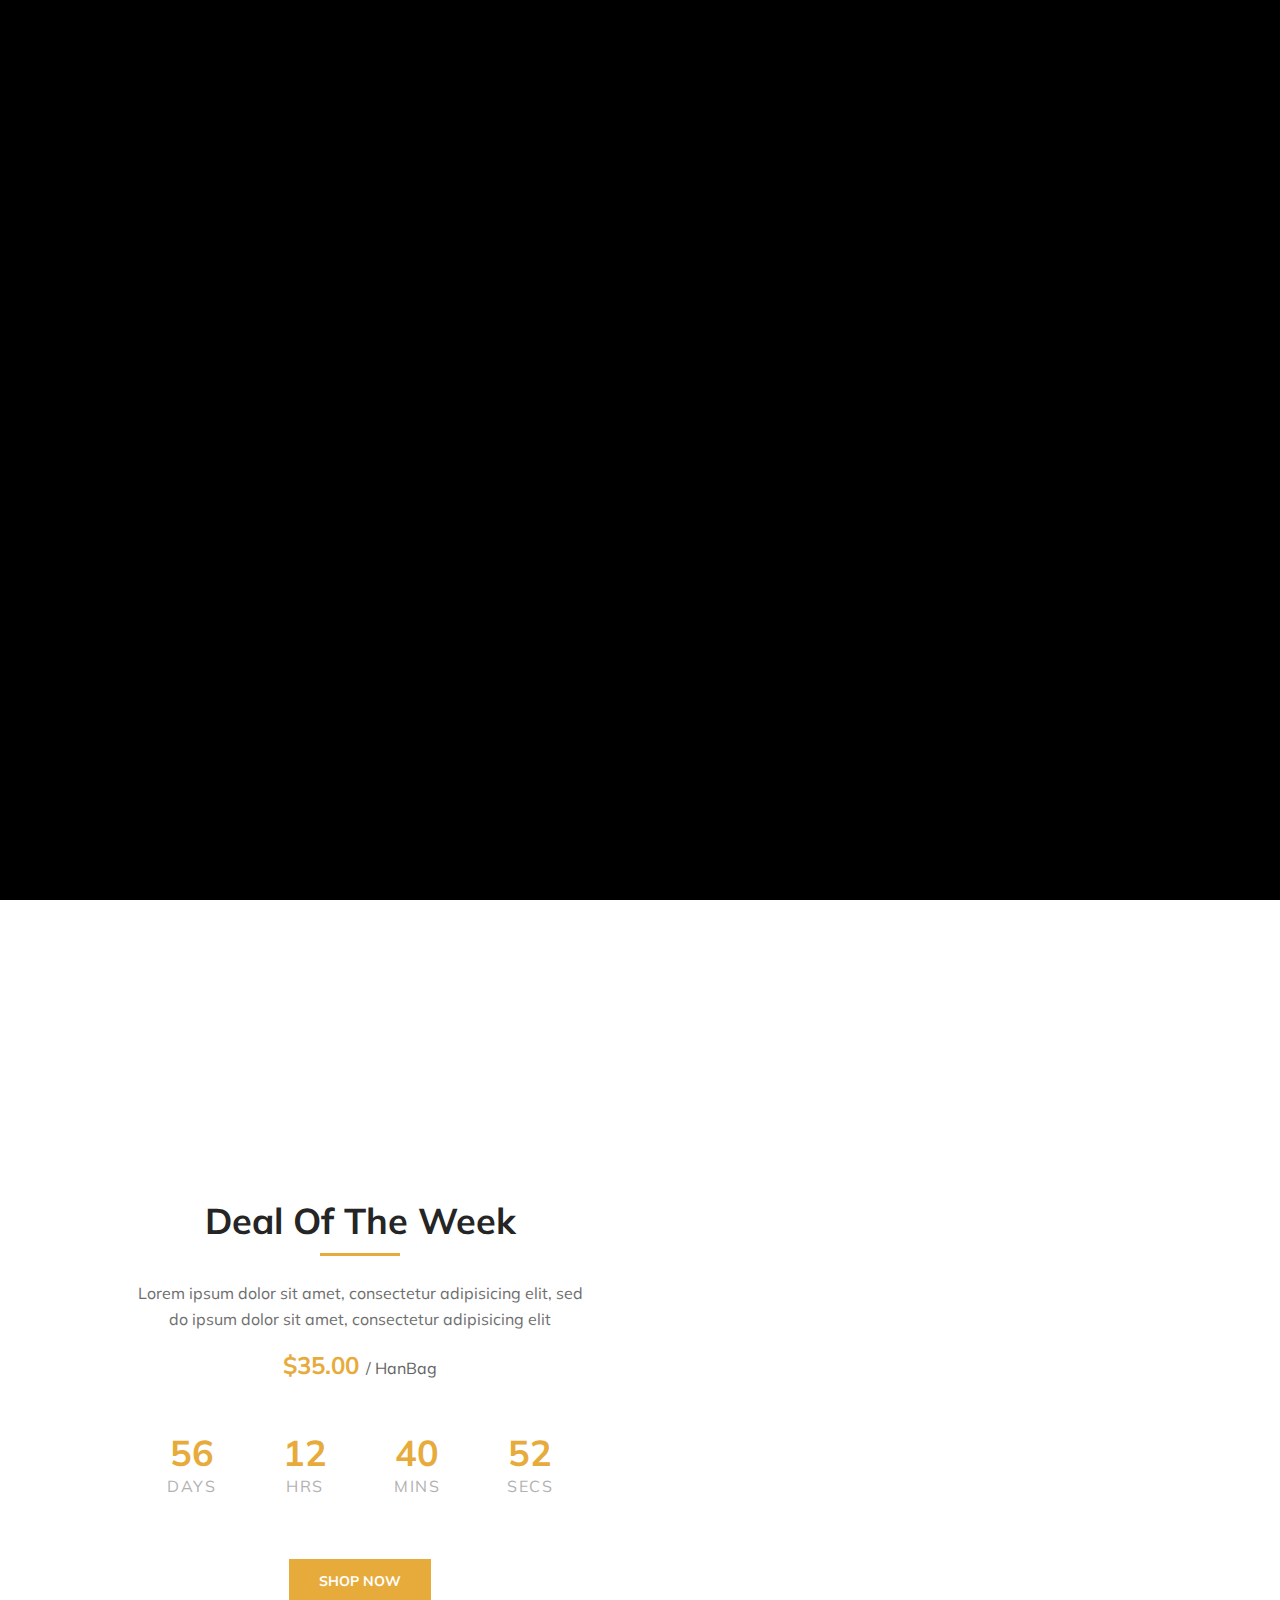
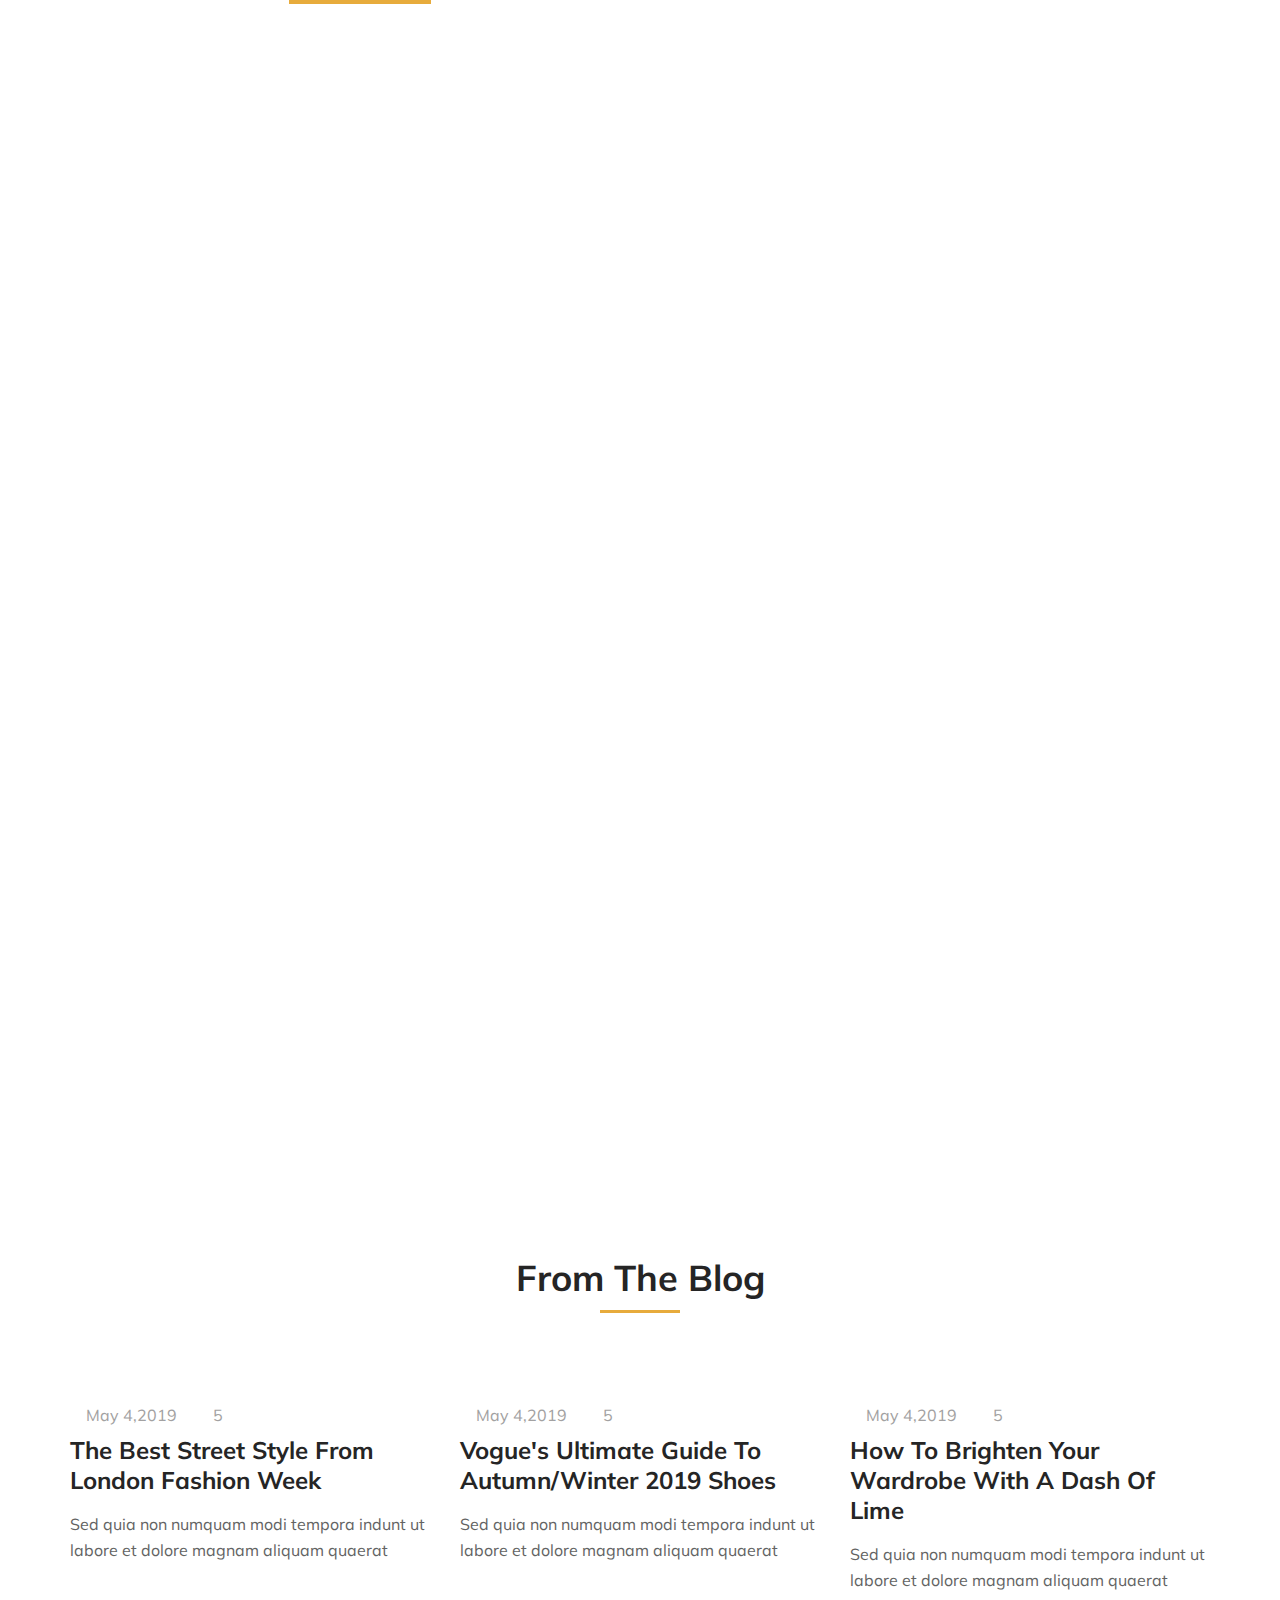
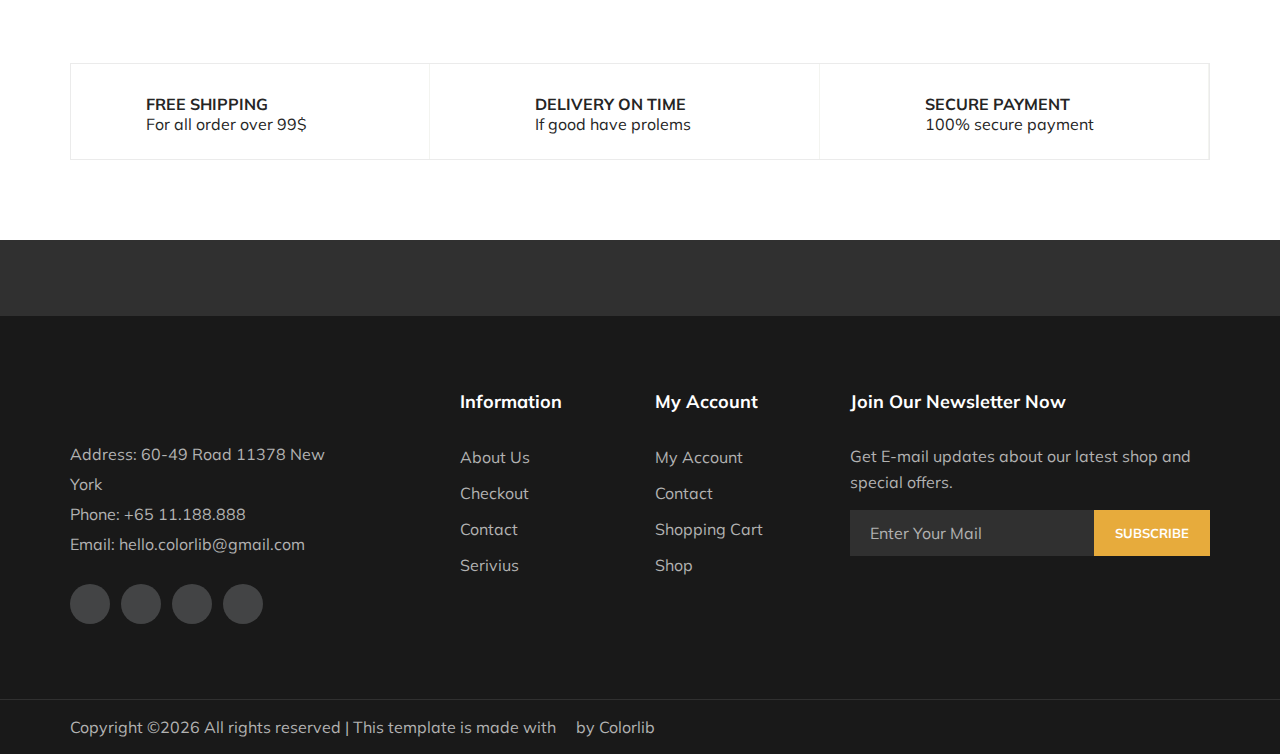
==== commit 2a333e32: "Update indexM.html" ====
--- a/indexM.html
+++ b/indexM.html
@@ -13,14 +13,14 @@
     <link href="https://fonts.googleapis.com/css?family=Muli:300,400,500,600,700,800,900&display=swap" rel="stylesheet">
 
     <!-- Css Styles -->
-    <link rel="stylesheet" href="css/bootstrap.min.css" type="text/css">
-    <link rel="stylesheet" href="css/font-awesome.min.css" type="text/css">
-    <link rel="stylesheet" href="css/themify-icons.css" type="text/css">
-    <link rel="stylesheet" href="css/elegant-icons.css" type="text/css">
-    <link rel="stylesheet" href="css/owl.carousel.min.css" type="text/css">
-    <link rel="stylesheet" href="css/nice-select.css" type="text/css">
-    <link rel="stylesheet" href="css/jquery-ui.min.css" type="text/css">
-    <link rel="stylesheet" href="css/slicknav.min.css" type="text/css">
+    <link rel="stylesheet" href="bootstrap.min.css" type="text/css">
+    <link rel="stylesheet" href="font-awesome.min.css" type="text/css">
+    <link rel="stylesheet" href="themify-icons.css" type="text/css">
+    <link rel="stylesheet" href="elegant-icons.css" type="text/css">
+    <link rel="stylesheet" href="owl.carousel.min.css" type="text/css">
+    <link rel="stylesheet" href="nice-select.css" type="text/css">
+    <link rel="stylesheet" href="jquery-ui.min.css" type="text/css">
+    <link rel="stylesheet" href="slicknav.min.css" type="text/css">
     <link rel="stylesheet" href="style.css" type="text/css">
 </head>
 
--- a/themify-icons.css
+++ b/themify-icons.css
@@ -0,0 +1,1081 @@
+@font-face {
+	font-family: 'themify';
+	src:url('../fonts/themify.eot?-fvbane');
+	src:url('../fonts/themify.eot?#iefix-fvbane') format('embedded-opentype'),
+		url('../fonts/themify.woff?-fvbane') format('woff'),
+		url('../fonts/themify.ttf?-fvbane') format('truetype'),
+		url('../fonts/themify.svg?-fvbane#themify') format('svg');
+	font-weight: normal;
+	font-style: normal;
+}
+
+[class^="ti-"], [class*=" ti-"] {
+	font-family: 'themify';
+	speak: none;
+	font-style: normal;
+	font-weight: normal;
+	font-variant: normal;
+	text-transform: none;
+	line-height: 1;
+
+	/* Better Font Rendering =========== */
+	-webkit-font-smoothing: antialiased;
+	-moz-osx-font-smoothing: grayscale;
+}
+
+.ti-wand:before {
+	content: "\e600";
+}
+.ti-volume:before {
+	content: "\e601";
+}
+.ti-user:before {
+	content: "\e602";
+}
+.ti-unlock:before {
+	content: "\e603";
+}
+.ti-unlink:before {
+	content: "\e604";
+}
+.ti-trash:before {
+	content: "\e605";
+}
+.ti-thought:before {
+	content: "\e606";
+}
+.ti-target:before {
+	content: "\e607";
+}
+.ti-tag:before {
+	content: "\e608";
+}
+.ti-tablet:before {
+	content: "\e609";
+}
+.ti-star:before {
+	content: "\e60a";
+}
+.ti-spray:before {
+	content: "\e60b";
+}
+.ti-signal:before {
+	content: "\e60c";
+}
+.ti-shopping-cart:before {
+	content: "\e60d";
+}
+.ti-shopping-cart-full:before {
+	content: "\e60e";
+}
+.ti-settings:before {
+	content: "\e60f";
+}
+.ti-search:before {
+	content: "\e610";
+}
+.ti-zoom-in:before {
+	content: "\e611";
+}
+.ti-zoom-out:before {
+	content: "\e612";
+}
+.ti-cut:before {
+	content: "\e613";
+}
+.ti-ruler:before {
+	content: "\e614";
+}
+.ti-ruler-pencil:before {
+	content: "\e615";
+}
+.ti-ruler-alt:before {
+	content: "\e616";
+}
+.ti-bookmark:before {
+	content: "\e617";
+}
+.ti-bookmark-alt:before {
+	content: "\e618";
+}
+.ti-reload:before {
+	content: "\e619";
+}
+.ti-plus:before {
+	content: "\e61a";
+}
+.ti-pin:before {
+	content: "\e61b";
+}
+.ti-pencil:before {
+	content: "\e61c";
+}
+.ti-pencil-alt:before {
+	content: "\e61d";
+}
+.ti-paint-roller:before {
+	content: "\e61e";
+}
+.ti-paint-bucket:before {
+	content: "\e61f";
+}
+.ti-na:before {
+	content: "\e620";
+}
+.ti-mobile:before {
+	content: "\e621";
+}
+.ti-minus:before {
+	content: "\e622";
+}
+.ti-medall:before {
+	content: "\e623";
+}
+.ti-medall-alt:before {
+	content: "\e624";
+}
+.ti-marker:before {
+	content: "\e625";
+}
+.ti-marker-alt:before {
+	content: "\e626";
+}
+.ti-arrow-up:before {
+	content: "\e627";
+}
+.ti-arrow-right:before {
+	content: "\e628";
+}
+.ti-arrow-left:before {
+	content: "\e629";
+}
+.ti-arrow-down:before {
+	content: "\e62a";
+}
+.ti-lock:before {
+	content: "\e62b";
+}
+.ti-location-arrow:before {
+	content: "\e62c";
+}
+.ti-link:before {
+	content: "\e62d";
+}
+.ti-layout:before {
+	content: "\e62e";
+}
+.ti-layers:before {
+	content: "\e62f";
+}
+.ti-layers-alt:before {
+	content: "\e630";
+}
+.ti-key:before {
+	content: "\e631";
+}
+.ti-import:before {
+	content: "\e632";
+}
+.ti-image:before {
+	content: "\e633";
+}
+.ti-heart:before {
+	content: "\e634";
+}
+.ti-heart-broken:before {
+	content: "\e635";
+}
+.ti-hand-stop:before {
+	content: "\e636";
+}
+.ti-hand-open:before {
+	content: "\e637";
+}
+.ti-hand-drag:before {
+	content: "\e638";
+}
+.ti-folder:before {
+	content: "\e639";
+}
+.ti-flag:before {
+	content: "\e63a";
+}
+.ti-flag-alt:before {
+	content: "\e63b";
+}
+.ti-flag-alt-2:before {
+	content: "\e63c";
+}
+.ti-eye:before {
+	content: "\e63d";
+}
+.ti-export:before {
+	content: "\e63e";
+}
+.ti-exchange-vertical:before {
+	content: "\e63f";
+}
+.ti-desktop:before {
+	content: "\e640";
+}
+.ti-cup:before {
+	content: "\e641";
+}
+.ti-crown:before {
+	content: "\e642";
+}
+.ti-comments:before {
+	content: "\e643";
+}
+.ti-comment:before {
+	content: "\e644";
+}
+.ti-comment-alt:before {
+	content: "\e645";
+}
+.ti-close:before {
+	content: "\e646";
+}
+.ti-clip:before {
+	content: "\e647";
+}
+.ti-angle-up:before {
+	content: "\e648";
+}
+.ti-angle-right:before {
+	content: "\e649";
+}
+.ti-angle-left:before {
+	content: "\e64a";
+}
+.ti-angle-down:before {
+	content: "\e64b";
+}
+.ti-check:before {
+	content: "\e64c";
+}
+.ti-check-box:before {
+	content: "\e64d";
+}
+.ti-camera:before {
+	content: "\e64e";
+}
+.ti-announcement:before {
+	content: "\e64f";
+}
+.ti-brush:before {
+	content: "\e650";
+}
+.ti-briefcase:before {
+	content: "\e651";
+}
+.ti-bolt:before {
+	content: "\e652";
+}
+.ti-bolt-alt:before {
+	content: "\e653";
+}
+.ti-blackboard:before {
+	content: "\e654";
+}
+.ti-bag:before {
+	content: "\e655";
+}
+.ti-move:before {
+	content: "\e656";
+}
+.ti-arrows-vertical:before {
+	content: "\e657";
+}
+.ti-arrows-horizontal:before {
+	content: "\e658";
+}
+.ti-fullscreen:before {
+	content: "\e659";
+}
+.ti-arrow-top-right:before {
+	content: "\e65a";
+}
+.ti-arrow-top-left:before {
+	content: "\e65b";
+}
+.ti-arrow-circle-up:before {
+	content: "\e65c";
+}
+.ti-arrow-circle-right:before {
+	content: "\e65d";
+}
+.ti-arrow-circle-left:before {
+	content: "\e65e";
+}
+.ti-arrow-circle-down:before {
+	content: "\e65f";
+}
+.ti-angle-double-up:before {
+	content: "\e660";
+}
+.ti-angle-double-right:before {
+	content: "\e661";
+}
+.ti-angle-double-left:before {
+	content: "\e662";
+}
+.ti-angle-double-down:before {
+	content: "\e663";
+}
+.ti-zip:before {
+	content: "\e664";
+}
+.ti-world:before {
+	content: "\e665";
+}
+.ti-wheelchair:before {
+	content: "\e666";
+}
+.ti-view-list:before {
+	content: "\e667";
+}
+.ti-view-list-alt:before {
+	content: "\e668";
+}
+.ti-view-grid:before {
+	content: "\e669";
+}
+.ti-uppercase:before {
+	content: "\e66a";
+}
+.ti-upload:before {
+	content: "\e66b";
+}
+.ti-underline:before {
+	content: "\e66c";
+}
+.ti-truck:before {
+	content: "\e66d";
+}
+.ti-timer:before {
+	content: "\e66e";
+}
+.ti-ticket:before {
+	content: "\e66f";
+}
+.ti-thumb-up:before {
+	content: "\e670";
+}
+.ti-thumb-down:before {
+	content: "\e671";
+}
+.ti-text:before {
+	content: "\e672";
+}
+.ti-stats-up:before {
+	content: "\e673";
+}
+.ti-stats-down:before {
+	content: "\e674";
+}
+.ti-split-v:before {
+	content: "\e675";
+}
+.ti-split-h:before {
+	content: "\e676";
+}
+.ti-smallcap:before {
+	content: "\e677";
+}
+.ti-shine:before {
+	content: "\e678";
+}
+.ti-shift-right:before {
+	content: "\e679";
+}
+.ti-shift-left:before {
+	content: "\e67a";
+}
+.ti-shield:before {
+	content: "\e67b";
+}
+.ti-notepad:before {
+	content: "\e67c";
+}
+.ti-server:before {
+	content: "\e67d";
+}
+.ti-quote-right:before {
+	content: "\e67e";
+}
+.ti-quote-left:before {
+	content: "\e67f";
+}
+.ti-pulse:before {
+	content: "\e680";
+}
+.ti-printer:before {
+	content: "\e681";
+}
+.ti-power-off:before {
+	content: "\e682";
+}
+.ti-plug:before {
+	content: "\e683";
+}
+.ti-pie-chart:before {
+	content: "\e684";
+}
+.ti-paragraph:before {
+	content: "\e685";
+}
+.ti-panel:before {
+	content: "\e686";
+}
+.ti-package:before {
+	content: "\e687";
+}
+.ti-music:before {
+	content: "\e688";
+}
+.ti-music-alt:before {
+	content: "\e689";
+}
+.ti-mouse:before {
+	content: "\e68a";
+}
+.ti-mouse-alt:before {
+	content: "\e68b";
+}
+.ti-money:before {
+	content: "\e68c";
+}
+.ti-microphone:before {
+	content: "\e68d";
+}
+.ti-menu:before {
+	content: "\e68e";
+}
+.ti-menu-alt:before {
+	content: "\e68f";
+}
+.ti-map:before {
+	content: "\e690";
+}
+.ti-map-alt:before {
+	content: "\e691";
+}
+.ti-loop:before {
+	content: "\e692";
+}
+.ti-location-pin:before {
+	content: "\e693";
+}
+.ti-list:before {
+	content: "\e694";
+}
+.ti-light-bulb:before {
+	content: "\e695";
+}
+.ti-Italic:before {
+	content: "\e696";
+}
+.ti-info:before {
+	content: "\e697";
+}
+.ti-infinite:before {
+	content: "\e698";
+}
+.ti-id-badge:before {
+	content: "\e699";
+}
+.ti-hummer:before {
+	content: "\e69a";
+}
+.ti-home:before {
+	content: "\e69b";
+}
+.ti-help:before {
+	content: "\e69c";
+}
+.ti-headphone:before {
+	content: "\e69d";
+}
+.ti-harddrives:before {
+	content: "\e69e";
+}
+.ti-harddrive:before {
+	content: "\e69f";
+}
+.ti-gift:before {
+	content: "\e6a0";
+}
+.ti-game:before {
+	content: "\e6a1";
+}
+.ti-filter:before {
+	content: "\e6a2";
+}
+.ti-files:before {
+	content: "\e6a3";
+}
+.ti-file:before {
+	content: "\e6a4";
+}
+.ti-eraser:before {
+	content: "\e6a5";
+}
+.ti-envelope:before {
+	content: "\e6a6";
+}
+.ti-download:before {
+	content: "\e6a7";
+}
+.ti-direction:before {
+	content: "\e6a8";
+}
+.ti-direction-alt:before {
+	content: "\e6a9";
+}
+.ti-dashboard:before {
+	content: "\e6aa";
+}
+.ti-control-stop:before {
+	content: "\e6ab";
+}
+.ti-control-shuffle:before {
+	content: "\e6ac";
+}
+.ti-control-play:before {
+	content: "\e6ad";
+}
+.ti-control-pause:before {
+	content: "\e6ae";
+}
+.ti-control-forward:before {
+	content: "\e6af";
+}
+.ti-control-backward:before {
+	content: "\e6b0";
+}
+.ti-cloud:before {
+	content: "\e6b1";
+}
+.ti-cloud-up:before {
+	content: "\e6b2";
+}
+.ti-cloud-down:before {
+	content: "\e6b3";
+}
+.ti-clipboard:before {
+	content: "\e6b4";
+}
+.ti-car:before {
+	content: "\e6b5";
+}
+.ti-calendar:before {
+	content: "\e6b6";
+}
+.ti-book:before {
+	content: "\e6b7";
+}
+.ti-bell:before {
+	content: "\e6b8";
+}
+.ti-basketball:before {
+	content: "\e6b9";
+}
+.ti-bar-chart:before {
+	content: "\e6ba";
+}
+.ti-bar-chart-alt:before {
+	content: "\e6bb";
+}
+.ti-back-right:before {
+	content: "\e6bc";
+}
+.ti-back-left:before {
+	content: "\e6bd";
+}
+.ti-arrows-corner:before {
+	content: "\e6be";
+}
+.ti-archive:before {
+	content: "\e6bf";
+}
+.ti-anchor:before {
+	content: "\e6c0";
+}
+.ti-align-right:before {
+	content: "\e6c1";
+}
+.ti-align-left:before {
+	content: "\e6c2";
+}
+.ti-align-justify:before {
+	content: "\e6c3";
+}
+.ti-align-center:before {
+	content: "\e6c4";
+}
+.ti-alert:before {
+	content: "\e6c5";
+}
+.ti-alarm-clock:before {
+	content: "\e6c6";
+}
+.ti-agenda:before {
+	content: "\e6c7";
+}
+.ti-write:before {
+	content: "\e6c8";
+}
+.ti-window:before {
+	content: "\e6c9";
+}
+.ti-widgetized:before {
+	content: "\e6ca";
+}
+.ti-widget:before {
+	content: "\e6cb";
+}
+.ti-widget-alt:before {
+	content: "\e6cc";
+}
+.ti-wallet:before {
+	content: "\e6cd";
+}
+.ti-video-clapper:before {
+	content: "\e6ce";
+}
+.ti-video-camera:before {
+	content: "\e6cf";
+}
+.ti-vector:before {
+	content: "\e6d0";
+}
+.ti-themify-logo:before {
+	content: "\e6d1";
+}
+.ti-themify-favicon:before {
+	content: "\e6d2";
+}
+.ti-themify-favicon-alt:before {
+	content: "\e6d3";
+}
+.ti-support:before {
+	content: "\e6d4";
+}
+.ti-stamp:before {
+	content: "\e6d5";
+}
+.ti-split-v-alt:before {
+	content: "\e6d6";
+}
+.ti-slice:before {
+	content: "\e6d7";
+}
+.ti-shortcode:before {
+	content: "\e6d8";
+}
+.ti-shift-right-alt:before {
+	content: "\e6d9";
+}
+.ti-shift-left-alt:before {
+	content: "\e6da";
+}
+.ti-ruler-alt-2:before {
+	content: "\e6db";
+}
+.ti-receipt:before {
+	content: "\e6dc";
+}
+.ti-pin2:before {
+	content: "\e6dd";
+}
+.ti-pin-alt:before {
+	content: "\e6de";
+}
+.ti-pencil-alt2:before {
+	content: "\e6df";
+}
+.ti-palette:before {
+	content: "\e6e0";
+}
+.ti-more:before {
+	content: "\e6e1";
+}
+.ti-more-alt:before {
+	content: "\e6e2";
+}
+.ti-microphone-alt:before {
+	content: "\e6e3";
+}
+.ti-magnet:before {
+	content: "\e6e4";
+}
+.ti-line-double:before {
+	content: "\e6e5";
+}
+.ti-line-dotted:before {
+	content: "\e6e6";
+}
+.ti-line-dashed:before {
+	content: "\e6e7";
+}
+.ti-layout-width-full:before {
+	content: "\e6e8";
+}
+.ti-layout-width-default:before {
+	content: "\e6e9";
+}
+.ti-layout-width-default-alt:before {
+	content: "\e6ea";
+}
+.ti-layout-tab:before {
+	content: "\e6eb";
+}
+.ti-layout-tab-window:before {
+	content: "\e6ec";
+}
+.ti-layout-tab-v:before {
+	content: "\e6ed";
+}
+.ti-layout-tab-min:before {
+	content: "\e6ee";
+}
+.ti-layout-slider:before {
+	content: "\e6ef";
+}
+.ti-layout-slider-alt:before {
+	content: "\e6f0";
+}
+.ti-layout-sidebar-right:before {
+	content: "\e6f1";
+}
+.ti-layout-sidebar-none:before {
+	content: "\e6f2";
+}
+.ti-layout-sidebar-left:before {
+	content: "\e6f3";
+}
+.ti-layout-placeholder:before {
+	content: "\e6f4";
+}
+.ti-layout-menu:before {
+	content: "\e6f5";
+}
+.ti-layout-menu-v:before {
+	content: "\e6f6";
+}
+.ti-layout-menu-separated:before {
+	content: "\e6f7";
+}
+.ti-layout-menu-full:before {
+	content: "\e6f8";
+}
+.ti-layout-media-right-alt:before {
+	content: "\e6f9";
+}
+.ti-layout-media-right:before {
+	content: "\e6fa";
+}
+.ti-layout-media-overlay:before {
+	content: "\e6fb";
+}
+.ti-layout-media-overlay-alt:before {
+	content: "\e6fc";
+}
+.ti-layout-media-overlay-alt-2:before {
+	content: "\e6fd";
+}
+.ti-layout-media-left-alt:before {
+	content: "\e6fe";
+}
+.ti-layout-media-left:before {
+	content: "\e6ff";
+}
+.ti-layout-media-center-alt:before {
+	content: "\e700";
+}
+.ti-layout-media-center:before {
+	content: "\e701";
+}
+.ti-layout-list-thumb:before {
+	content: "\e702";
+}
+.ti-layout-list-thumb-alt:before {
+	content: "\e703";
+}
+.ti-layout-list-post:before {
+	content: "\e704";
+}
+.ti-layout-list-large-image:before {
+	content: "\e705";
+}
+.ti-layout-line-solid:before {
+	content: "\e706";
+}
+.ti-layout-grid4:before {
+	content: "\e707";
+}
+.ti-layout-grid3:before {
+	content: "\e708";
+}
+.ti-layout-grid2:before {
+	content: "\e709";
+}
+.ti-layout-grid2-thumb:before {
+	content: "\e70a";
+}
+.ti-layout-cta-right:before {
+	content: "\e70b";
+}
+.ti-layout-cta-left:before {
+	content: "\e70c";
+}
+.ti-layout-cta-center:before {
+	content: "\e70d";
+}
+.ti-layout-cta-btn-right:before {
+	content: "\e70e";
+}
+.ti-layout-cta-btn-left:before {
+	content: "\e70f";
+}
+.ti-layout-column4:before {
+	content: "\e710";
+}
+.ti-layout-column3:before {
+	content: "\e711";
+}
+.ti-layout-column2:before {
+	content: "\e712";
+}
+.ti-layout-accordion-separated:before {
+	content: "\e713";
+}
+.ti-layout-accordion-merged:before {
+	content: "\e714";
+}
+.ti-layout-accordion-list:before {
+	content: "\e715";
+}
+.ti-ink-pen:before {
+	content: "\e716";
+}
+.ti-info-alt:before {
+	content: "\e717";
+}
+.ti-help-alt:before {
+	content: "\e718";
+}
+.ti-headphone-alt:before {
+	content: "\e719";
+}
+.ti-hand-point-up:before {
+	content: "\e71a";
+}
+.ti-hand-point-right:before {
+	content: "\e71b";
+}
+.ti-hand-point-left:before {
+	content: "\e71c";
+}
+.ti-hand-point-down:before {
+	content: "\e71d";
+}
+.ti-gallery:before {
+	content: "\e71e";
+}
+.ti-face-smile:before {
+	content: "\e71f";
+}
+.ti-face-sad:before {
+	content: "\e720";
+}
+.ti-credit-card:before {
+	content: "\e721";
+}
+.ti-control-skip-forward:before {
+	content: "\e722";
+}
+.ti-control-skip-backward:before {
+	content: "\e723";
+}
+.ti-control-record:before {
+	content: "\e724";
+}
+.ti-control-eject:before {
+	content: "\e725";
+}
+.ti-comments-smiley:before {
+	content: "\e726";
+}
+.ti-brush-alt:before {
+	content: "\e727";
+}
+.ti-youtube:before {
+	content: "\e728";
+}
+.ti-vimeo:before {
+	content: "\e729";
+}
+.ti-twitter:before {
+	content: "\e72a";
+}
+.ti-time:before {
+	content: "\e72b";
+}
+.ti-tumblr:before {
+	content: "\e72c";
+}
+.ti-skype:before {
+	content: "\e72d";
+}
+.ti-share:before {
+	content: "\e72e";
+}
+.ti-share-alt:before {
+	content: "\e72f";
+}
+.ti-rocket:before {
+	content: "\e730";
+}
+.ti-pinterest:before {
+	content: "\e731";
+}
+.ti-new-window:before {
+	content: "\e732";
+}
+.ti-microsoft:before {
+	content: "\e733";
+}
+.ti-list-ol:before {
+	content: "\e734";
+}
+.ti-linkedin:before {
+	content: "\e735";
+}
+.ti-layout-sidebar-2:before {
+	content: "\e736";
+}
+.ti-layout-grid4-alt:before {
+	content: "\e737";
+}
+.ti-layout-grid3-alt:before {
+	content: "\e738";
+}
+.ti-layout-grid2-alt:before {
+	content: "\e739";
+}
+.ti-layout-column4-alt:before {
+	content: "\e73a";
+}
+.ti-layout-column3-alt:before {
+	content: "\e73b";
+}
+.ti-layout-column2-alt:before {
+	content: "\e73c";
+}
+.ti-instagram:before {
+	content: "\e73d";
+}
+.ti-google:before {
+	content: "\e73e";
+}
+.ti-github:before {
+	content: "\e73f";
+}
+.ti-flickr:before {
+	content: "\e740";
+}
+.ti-facebook:before {
+	content: "\e741";
+}
+.ti-dropbox:before {
+	content: "\e742";
+}
+.ti-dribbble:before {
+	content: "\e743";
+}
+.ti-apple:before {
+	content: "\e744";
+}
+.ti-android:before {
+	content: "\e745";
+}
+.ti-save:before {
+	content: "\e746";
+}
+.ti-save-alt:before {
+	content: "\e747";
+}
+.ti-yahoo:before {
+	content: "\e748";
+}
+.ti-wordpress:before {
+	content: "\e749";
+}
+.ti-vimeo-alt:before {
+	content: "\e74a";
+}
+.ti-twitter-alt:before {
+	content: "\e74b";
+}
+.ti-tumblr-alt:before {
+	content: "\e74c";
+}
+.ti-trello:before {
+	content: "\e74d";
+}
+.ti-stack-overflow:before {
+	content: "\e74e";
+}
+.ti-soundcloud:before {
+	content: "\e74f";
+}
+.ti-sharethis:before {
+	content: "\e750";
+}
+.ti-sharethis-alt:before {
+	content: "\e751";
+}
+.ti-reddit:before {
+	content: "\e752";
+}
+.ti-pinterest-alt:before {
+	content: "\e753";
+}
+.ti-microsoft-alt:before {
+	content: "\e754";
+}
+.ti-linux:before {
+	content: "\e755";
+}
+.ti-jsfiddle:before {
+	content: "\e756";
+}
+.ti-joomla:before {
+	content: "\e757";
+}
+.ti-html5:before {
+	content: "\e758";
+}
+.ti-flickr-alt:before {
+	content: "\e759";
+}
+.ti-email:before {
+	content: "\e75a";
+}
+.ti-drupal:before {
+	content: "\e75b";
+}
+.ti-dropbox-alt:before {
+	content: "\e75c";
+}
+.ti-css3:before {
+	content: "\e75d";
+}
+.ti-rss:before {
+	content: "\e75e";
+}
+.ti-rss-alt:before {
+	content: "\e75f";
+}
--- a/elegant-icons.css
+++ b/elegant-icons.css
@@ -0,0 +1,1159 @@
+@font-face {
+	font-family: 'ElegantIcons';
+	src:url('../fonts/ElegantIcons.eot');
+	src:url('../fonts/ElegantIcons.eot?#iefix') format('embedded-opentype'),
+		url('../fonts/ElegantIcons.woff') format('woff'),
+		url('../fonts/ElegantIcons.ttf') format('truetype'),
+		url('../fonts/ElegantIcons.svg#ElegantIcons') format('svg');
+	font-weight: normal;
+	font-style: normal;
+}
+
+/* Use the following CSS code if you want to use data attributes for inserting your icons */
+[data-icon]:before {
+	font-family: 'ElegantIcons';
+	content: attr(data-icon);å
+	speak: none;
+	font-weight: normal;
+	font-variant: normal;
+	text-transform: none;
+	line-height: 1;
+	-webkit-font-smoothing: antialiased;
+	-moz-osx-font-smoothing: grayscale;
+}
+
+/* Use the following CSS code if you want to have a class per icon */
+/*
+Instead of a list of all class selectors,
+you can use the generic selector below, but it's slower:
+[class*="your-class-prefix"] {
+*/
+.arrow_up, .arrow_down, .arrow_left, .arrow_right, .arrow_left-up, .arrow_right-up, .arrow_right-down, .arrow_left-down, .arrow-up-down, .arrow_up-down_alt, .arrow_left-right_alt, .arrow_left-right, .arrow_expand_alt2, .arrow_expand_alt, .arrow_condense, .arrow_expand, .arrow_move, .arrow_carrot-up, .arrow_carrot-down, .arrow_carrot-left, .arrow_carrot-right, .arrow_carrot-2up, .arrow_carrot-2down, .arrow_carrot-2left, .arrow_carrot-2right, .arrow_carrot-up_alt2, .arrow_carrot-down_alt2, .arrow_carrot-left_alt2, .arrow_carrot-right_alt2, .arrow_carrot-2up_alt2, .arrow_carrot-2down_alt2, .arrow_carrot-2left_alt2, .arrow_carrot-2right_alt2, .arrow_triangle-up, .arrow_triangle-down, .arrow_triangle-left, .arrow_triangle-right, .arrow_triangle-up_alt2, .arrow_triangle-down_alt2, .arrow_triangle-left_alt2, .arrow_triangle-right_alt2, .arrow_back, .icon_minus-06, .icon_plus, .icon_close, .icon_check, .icon_minus_alt2, .icon_plus_alt2, .icon_close_alt2, .icon_check_alt2, .icon_zoom-out_alt, .icon_zoom-in_alt, .icon_search, .icon_box-empty, .icon_box-selected, .icon_minus-box, .icon_plus-box, .icon_box-checked, .icon_circle-empty, .icon_circle-slelected, .icon_stop_alt2, .icon_stop, .icon_pause_alt2, .icon_pause, .icon_menu, .icon_menu-square_alt2, .icon_menu-circle_alt2, .icon_ul, .icon_ol, .icon_adjust-horiz, .icon_adjust-vert, .icon_document_alt, .icon_documents_alt, .icon_pencil, .icon_pencil-edit_alt, .icon_pencil-edit, .icon_folder-alt, .icon_folder-open_alt, .icon_folder-add_alt, .icon_info_alt, .icon_error-oct_alt, .icon_error-circle_alt, .icon_error-triangle_alt, .icon_question_alt2, .icon_question, .icon_comment_alt, .icon_chat_alt, .icon_vol-mute_alt, .icon_volume-low_alt, .icon_volume-high_alt, .icon_quotations, .icon_quotations_alt2, .icon_clock_alt, .icon_lock_alt, .icon_lock-open_alt, .icon_key_alt, .icon_cloud_alt, .icon_cloud-upload_alt, .icon_cloud-download_alt, .icon_image, .icon_images, .icon_lightbulb_alt, .icon_gift_alt, .icon_house_alt, .icon_genius, .icon_mobile, .icon_tablet, .icon_laptop, .icon_desktop, .icon_camera_alt, .icon_mail_alt, .icon_cone_alt, .icon_ribbon_alt, .icon_bag_alt, .icon_creditcard, .icon_cart_alt, .icon_paperclip, .icon_tag_alt, .icon_tags_alt, .icon_trash_alt, .icon_cursor_alt, .icon_mic_alt, .icon_compass_alt, .icon_pin_alt, .icon_pushpin_alt, .icon_map_alt, .icon_drawer_alt, .icon_toolbox_alt, .icon_book_alt, .icon_calendar, .icon_film, .icon_table, .icon_contacts_alt, .icon_headphones, .icon_lifesaver, .icon_piechart, .icon_refresh, .icon_link_alt, .icon_link, .icon_loading, .icon_blocked, .icon_archive_alt, .icon_heart_alt, .icon_star_alt, .icon_star-half_alt, .icon_star, .icon_star-half, .icon_tools, .icon_tool, .icon_cog, .icon_cogs, .arrow_up_alt, .arrow_down_alt, .arrow_left_alt, .arrow_right_alt, .arrow_left-up_alt, .arrow_right-up_alt, .arrow_right-down_alt, .arrow_left-down_alt, .arrow_condense_alt, .arrow_expand_alt3, .arrow_carrot_up_alt, .arrow_carrot-down_alt, .arrow_carrot-left_alt, .arrow_carrot-right_alt, .arrow_carrot-2up_alt, .arrow_carrot-2dwnn_alt, .arrow_carrot-2left_alt, .arrow_carrot-2right_alt, .arrow_triangle-up_alt, .arrow_triangle-down_alt, .arrow_triangle-left_alt, .arrow_triangle-right_alt, .icon_minus_alt, .icon_plus_alt, .icon_close_alt, .icon_check_alt, .icon_zoom-out, .icon_zoom-in, .icon_stop_alt, .icon_menu-square_alt, .icon_menu-circle_alt, .icon_document, .icon_documents, .icon_pencil_alt, .icon_folder, .icon_folder-open, .icon_folder-add, .icon_folder_upload, .icon_folder_download, .icon_info, .icon_error-circle, .icon_error-oct, .icon_error-triangle, .icon_question_alt, .icon_comment, .icon_chat, .icon_vol-mute, .icon_volume-low, .icon_volume-high, .icon_quotations_alt, .icon_clock, .icon_lock, .icon_lock-open, .icon_key, .icon_cloud, .icon_cloud-upload, .icon_cloud-download, .icon_lightbulb, .icon_gift, .icon_house, .icon_camera, .icon_mail, .icon_cone, .icon_ribbon, .icon_bag, .icon_cart, .icon_tag, .icon_tags, .icon_trash, .icon_cursor, .icon_mic, .icon_compass, .icon_pin, .icon_pushpin, .icon_map, .icon_drawer, .icon_toolbox, .icon_book, .icon_contacts, .icon_archive, .icon_heart, .icon_profile, .icon_group, .icon_grid-2x2, .icon_grid-3x3, .icon_music, .icon_pause_alt, .icon_phone, .icon_upload, .icon_download, .social_facebook, .social_twitter, .social_pinterest, .social_googleplus, .social_tumblr, .social_tumbleupon, .social_wordpress, .social_instagram, .social_dribbble, .social_vimeo, .social_linkedin, .social_rss, .social_deviantart, .social_share, .social_myspace, .social_skype, .social_youtube, .social_picassa, .social_googledrive, .social_flickr, .social_blogger, .social_spotify, .social_delicious, .social_facebook_circle, .social_twitter_circle, .social_pinterest_circle, .social_googleplus_circle, .social_tumblr_circle, .social_stumbleupon_circle, .social_wordpress_circle, .social_instagram_circle, .social_dribbble_circle, .social_vimeo_circle, .social_linkedin_circle, .social_rss_circle, .social_deviantart_circle, .social_share_circle, .social_myspace_circle, .social_skype_circle, .social_youtube_circle, .social_picassa_circle, .social_googledrive_alt2, .social_flickr_circle, .social_blogger_circle, .social_spotify_circle, .social_delicious_circle, .social_facebook_square, .social_twitter_square, .social_pinterest_square, .social_googleplus_square, .social_tumblr_square, .social_stumbleupon_square, .social_wordpress_square, .social_instagram_square, .social_dribbble_square, .social_vimeo_square, .social_linkedin_square, .social_rss_square, .social_deviantart_square, .social_share_square, .social_myspace_square, .social_skype_square, .social_youtube_square, .social_picassa_square, .social_googledrive_square, .social_flickr_square, .social_blogger_square, .social_spotify_square, .social_delicious_square, .icon_printer, .icon_calulator, .icon_building, .icon_floppy, .icon_drive, .icon_search-2, .icon_id, .icon_id-2, .icon_puzzle, .icon_like, .icon_dislike, .icon_mug, .icon_currency, .icon_wallet, .icon_pens, .icon_easel, .icon_flowchart, .icon_datareport, .icon_briefcase, .icon_shield, .icon_percent, .icon_globe, .icon_globe-2, .icon_target, .icon_hourglass, .icon_balance, .icon_rook, .icon_printer-alt, .icon_calculator_alt, .icon_building_alt, .icon_floppy_alt, .icon_drive_alt, .icon_search_alt, .icon_id_alt, .icon_id-2_alt, .icon_puzzle_alt, .icon_like_alt, .icon_dislike_alt, .icon_mug_alt, .icon_currency_alt, .icon_wallet_alt, .icon_pens_alt, .icon_easel_alt, .icon_flowchart_alt, .icon_datareport_alt, .icon_briefcase_alt, .icon_shield_alt, .icon_percent_alt, .icon_globe_alt, .icon_clipboard {
+	font-family: 'ElegantIcons';
+	speak: none;
+	font-style: normal;
+	font-weight: normal;
+	font-variant: normal;
+	text-transform: none;
+	line-height: 1;
+	-webkit-font-smoothing: antialiased;
+}
+.arrow_up:before {
+	content: "\21";
+}
+.arrow_down:before {
+	content: "\22";
+}
+.arrow_left:before {
+	content: "\23";
+}
+.arrow_right:before {
+	content: "\24";
+}
+.arrow_left-up:before {
+	content: "\25";
+}
+.arrow_right-up:before {
+	content: "\26";
+}
+.arrow_right-down:before {
+	content: "\27";
+}
+.arrow_left-down:before {
+	content: "\28";
+}
+.arrow-up-down:before {
+	content: "\29";
+}
+.arrow_up-down_alt:before {
+	content: "\2a";
+}
+.arrow_left-right_alt:before {
+	content: "\2b";
+}
+.arrow_left-right:before {
+	content: "\2c";
+}
+.arrow_expand_alt2:before {
+	content: "\2d";
+}
+.arrow_expand_alt:before {
+	content: "\2e";
+}
+.arrow_condense:before {
+	content: "\2f";
+}
+.arrow_expand:before {
+	content: "\30";
+}
+.arrow_move:before {
+	content: "\31";
+}
+.arrow_carrot-up:before {
+	content: "\32";
+}
+.arrow_carrot-down:before {
+	content: "\33";
+}
+.arrow_carrot-left:before {
+	content: "\34";
+}
+.arrow_carrot-right:before {
+	content: "\35";
+}
+.arrow_carrot-2up:before {
+	content: "\36";
+}
+.arrow_carrot-2down:before {
+	content: "\37";
+}
+.arrow_carrot-2left:before {
+	content: "\38";
+}
+.arrow_carrot-2right:before {
+	content: "\39";
+}
+.arrow_carrot-up_alt2:before {
+	content: "\3a";
+}
+.arrow_carrot-down_alt2:before {
+	content: "\3b";
+}
+.arrow_carrot-left_alt2:before {
+	content: "\3c";
+}
+.arrow_carrot-right_alt2:before {
+	content: "\3d";
+}
+.arrow_carrot-2up_alt2:before {
+	content: "\3e";
+}
+.arrow_carrot-2down_alt2:before {
+	content: "\3f";
+}
+.arrow_carrot-2left_alt2:before {
+	content: "\40";
+}
+.arrow_carrot-2right_alt2:before {
+	content: "\41";
+}
+.arrow_triangle-up:before {
+	content: "\42";
+}
+.arrow_triangle-down:before {
+	content: "\43";
+}
+.arrow_triangle-left:before {
+	content: "\44";
+}
+.arrow_triangle-right:before {
+	content: "\45";
+}
+.arrow_triangle-up_alt2:before {
+	content: "\46";
+}
+.arrow_triangle-down_alt2:before {
+	content: "\47";
+}
+.arrow_triangle-left_alt2:before {
+	content: "\48";
+}
+.arrow_triangle-right_alt2:before {
+	content: "\49";
+}
+.arrow_back:before {
+	content: "\4a";
+}
+.icon_minus-06:before {
+	content: "\4b";
+}
+.icon_plus:before {
+	content: "\4c";
+}
+.icon_close:before {
+	content: "\4d";
+}
+.icon_check:before {
+	content: "\4e";
+}
+.icon_minus_alt2:before {
+	content: "\4f";
+}
+.icon_plus_alt2:before {
+	content: "\50";
+}
+.icon_close_alt2:before {
+	content: "\51";
+}
+.icon_check_alt2:before {
+	content: "\52";
+}
+.icon_zoom-out_alt:before {
+	content: "\53";
+}
+.icon_zoom-in_alt:before {
+	content: "\54";
+}
+.icon_search:before {
+	content: "\55";
+}
+.icon_box-empty:before {
+	content: "\56";
+}
+.icon_box-selected:before {
+	content: "\57";
+}
+.icon_minus-box:before {
+	content: "\58";
+}
+.icon_plus-box:before {
+	content: "\59";
+}
+.icon_box-checked:before {
+	content: "\5a";
+}
+.icon_circle-empty:before {
+	content: "\5b";
+}
+.icon_circle-slelected:before {
+	content: "\5c";
+}
+.icon_stop_alt2:before {
+	content: "\5d";
+}
+.icon_stop:before {
+	content: "\5e";
+}
+.icon_pause_alt2:before {
+	content: "\5f";
+}
+.icon_pause:before {
+	content: "\60";
+}
+.icon_menu:before {
+	content: "\61";
+}
+.icon_menu-square_alt2:before {
+	content: "\62";
+}
+.icon_menu-circle_alt2:before {
+	content: "\63";
+}
+.icon_ul:before {
+	content: "\64";
+}
+.icon_ol:before {
+	content: "\65";
+}
+.icon_adjust-horiz:before {
+	content: "\66";
+}
+.icon_adjust-vert:before {
+	content: "\67";
+}
+.icon_document_alt:before {
+	content: "\68";
+}
+.icon_documents_alt:before {
+	content: "\69";
+}
+.icon_pencil:before {
+	content: "\6a";
+}
+.icon_pencil-edit_alt:before {
+	content: "\6b";
+}
+.icon_pencil-edit:before {
+	content: "\6c";
+}
+.icon_folder-alt:before {
+	content: "\6d";
+}
+.icon_folder-open_alt:before {
+	content: "\6e";
+}
+.icon_folder-add_alt:before {
+	content: "\6f";
+}
+.icon_info_alt:before {
+	content: "\70";
+}
+.icon_error-oct_alt:before {
+	content: "\71";
+}
+.icon_error-circle_alt:before {
+	content: "\72";
+}
+.icon_error-triangle_alt:before {
+	content: "\73";
+}
+.icon_question_alt2:before {
+	content: "\74";
+}
+.icon_question:before {
+	content: "\75";
+}
+.icon_comment_alt:before {
+	content: "\76";
+}
+.icon_chat_alt:before {
+	content: "\77";
+}
+.icon_vol-mute_alt:before {
+	content: "\78";
+}
+.icon_volume-low_alt:before {
+	content: "\79";
+}
+.icon_volume-high_alt:before {
+	content: "\7a";
+}
+.icon_quotations:before {
+	content: "\7b";
+}
+.icon_quotations_alt2:before {
+	content: "\7c";
+}
+.icon_clock_alt:before {
+	content: "\7d";
+}
+.icon_lock_alt:before {
+	content: "\7e";
+}
+.icon_lock-open_alt:before {
+	content: "\e000";
+}
+.icon_key_alt:before {
+	content: "\e001";
+}
+.icon_cloud_alt:before {
+	content: "\e002";
+}
+.icon_cloud-upload_alt:before {
+	content: "\e003";
+}
+.icon_cloud-download_alt:before {
+	content: "\e004";
+}
+.icon_image:before {
+	content: "\e005";
+}
+.icon_images:before {
+	content: "\e006";
+}
+.icon_lightbulb_alt:before {
+	content: "\e007";
+}
+.icon_gift_alt:before {
+	content: "\e008";
+}
+.icon_house_alt:before {
+	content: "\e009";
+}
+.icon_genius:before {
+	content: "\e00a";
+}
+.icon_mobile:before {
+	content: "\e00b";
+}
+.icon_tablet:before {
+	content: "\e00c";
+}
+.icon_laptop:before {
+	content: "\e00d";
+}
+.icon_desktop:before {
+	content: "\e00e";
+}
+.icon_camera_alt:before {
+	content: "\e00f";
+}
+.icon_mail_alt:before {
+	content: "\e010";
+}
+.icon_cone_alt:before {
+	content: "\e011";
+}
+.icon_ribbon_alt:before {
+	content: "\e012";
+}
+.icon_bag_alt:before {
+	content: "\e013";
+}
+.icon_creditcard:before {
+	content: "\e014";
+}
+.icon_cart_alt:before {
+	content: "\e015";
+}
+.icon_paperclip:before {
+	content: "\e016";
+}
+.icon_tag_alt:before {
+	content: "\e017";
+}
+.icon_tags_alt:before {
+	content: "\e018";
+}
+.icon_trash_alt:before {
+	content: "\e019";
+}
+.icon_cursor_alt:before {
+	content: "\e01a";
+}
+.icon_mic_alt:before {
+	content: "\e01b";
+}
+.icon_compass_alt:before {
+	content: "\e01c";
+}
+.icon_pin_alt:before {
+	content: "\e01d";
+}
+.icon_pushpin_alt:before {
+	content: "\e01e";
+}
+.icon_map_alt:before {
+	content: "\e01f";
+}
+.icon_drawer_alt:before {
+	content: "\e020";
+}
+.icon_toolbox_alt:before {
+	content: "\e021";
+}
+.icon_book_alt:before {
+	content: "\e022";
+}
+.icon_calendar:before {
+	content: "\e023";
+}
+.icon_film:before {
+	content: "\e024";
+}
+.icon_table:before {
+	content: "\e025";
+}
+.icon_contacts_alt:before {
+	content: "\e026";
+}
+.icon_headphones:before {
+	content: "\e027";
+}
+.icon_lifesaver:before {
+	content: "\e028";
+}
+.icon_piechart:before {
+	content: "\e029";
+}
+.icon_refresh:before {
+	content: "\e02a";
+}
+.icon_link_alt:before {
+	content: "\e02b";
+}
+.icon_link:before {
+	content: "\e02c";
+}
+.icon_loading:before {
+	content: "\e02d";
+}
+.icon_blocked:before {
+	content: "\e02e";
+}
+.icon_archive_alt:before {
+	content: "\e02f";
+}
+.icon_heart_alt:before {
+	content: "\e030";
+}
+.icon_star_alt:before {
+	content: "\e031";
+}
+.icon_star-half_alt:before {
+	content: "\e032";
+}
+.icon_star:before {
+	content: "\e033";
+}
+.icon_star-half:before {
+	content: "\e034";
+}
+.icon_tools:before {
+	content: "\e035";
+}
+.icon_tool:before {
+	content: "\e036";
+}
+.icon_cog:before {
+	content: "\e037";
+}
+.icon_cogs:before {
+	content: "\e038";
+}
+.arrow_up_alt:before {
+	content: "\e039";
+}
+.arrow_down_alt:before {
+	content: "\e03a";
+}
+.arrow_left_alt:before {
+	content: "\e03b";
+}
+.arrow_right_alt:before {
+	content: "\e03c";
+}
+.arrow_left-up_alt:before {
+	content: "\e03d";
+}
+.arrow_right-up_alt:before {
+	content: "\e03e";
+}
+.arrow_right-down_alt:before {
+	content: "\e03f";
+}
+.arrow_left-down_alt:before {
+	content: "\e040";
+}
+.arrow_condense_alt:before {
+	content: "\e041";
+}
+.arrow_expand_alt3:before {
+	content: "\e042";
+}
+.arrow_carrot_up_alt:before {
+	content: "\e043";
+}
+.arrow_carrot-down_alt:before {
+	content: "\e044";
+}
+.arrow_carrot-left_alt:before {
+	content: "\e045";
+}
+.arrow_carrot-right_alt:before {
+	content: "\e046";
+}
+.arrow_carrot-2up_alt:before {
+	content: "\e047";
+}
+.arrow_carrot-2dwnn_alt:before {
+	content: "\e048";
+}
+.arrow_carrot-2left_alt:before {
+	content: "\e049";
+}
+.arrow_carrot-2right_alt:before {
+	content: "\e04a";
+}
+.arrow_triangle-up_alt:before {
+	content: "\e04b";
+}
+.arrow_triangle-down_alt:before {
+	content: "\e04c";
+}
+.arrow_triangle-left_alt:before {
+	content: "\e04d";
+}
+.arrow_triangle-right_alt:before {
+	content: "\e04e";
+}
+.icon_minus_alt:before {
+	content: "\e04f";
+}
+.icon_plus_alt:before {
+	content: "\e050";
+}
+.icon_close_alt:before {
+	content: "\e051";
+}
+.icon_check_alt:before {
+	content: "\e052";
+}
+.icon_zoom-out:before {
+	content: "\e053";
+}
+.icon_zoom-in:before {
+	content: "\e054";
+}
+.icon_stop_alt:before {
+	content: "\e055";
+}
+.icon_menu-square_alt:before {
+	content: "\e056";
+}
+.icon_menu-circle_alt:before {
+	content: "\e057";
+}
+.icon_document:before {
+	content: "\e058";
+}
+.icon_documents:before {
+	content: "\e059";
+}
+.icon_pencil_alt:before {
+	content: "\e05a";
+}
+.icon_folder:before {
+	content: "\e05b";
+}
+.icon_folder-open:before {
+	content: "\e05c";
+}
+.icon_folder-add:before {
+	content: "\e05d";
+}
+.icon_folder_upload:before {
+	content: "\e05e";
+}
+.icon_folder_download:before {
+	content: "\e05f";
+}
+.icon_info:before {
+	content: "\e060";
+}
+.icon_error-circle:before {
+	content: "\e061";
+}
+.icon_error-oct:before {
+	content: "\e062";
+}
+.icon_error-triangle:before {
+	content: "\e063";
+}
+.icon_question_alt:before {
+	content: "\e064";
+}
+.icon_comment:before {
+	content: "\e065";
+}
+.icon_chat:before {
+	content: "\e066";
+}
+.icon_vol-mute:before {
+	content: "\e067";
+}
+.icon_volume-low:before {
+	content: "\e068";
+}
+.icon_volume-high:before {
+	content: "\e069";
+}
+.icon_quotations_alt:before {
+	content: "\e06a";
+}
+.icon_clock:before {
+	content: "\e06b";
+}
+.icon_lock:before {
+	content: "\e06c";
+}
+.icon_lock-open:before {
+	content: "\e06d";
+}
+.icon_key:before {
+	content: "\e06e";
+}
+.icon_cloud:before {
+	content: "\e06f";
+}
+.icon_cloud-upload:before {
+	content: "\e070";
+}
+.icon_cloud-download:before {
+	content: "\e071";
+}
+.icon_lightbulb:before {
+	content: "\e072";
+}
+.icon_gift:before {
+	content: "\e073";
+}
+.icon_house:before {
+	content: "\e074";
+}
+.icon_camera:before {
+	content: "\e075";
+}
+.icon_mail:before {
+	content: "\e076";
+}
+.icon_cone:before {
+	content: "\e077";
+}
+.icon_ribbon:before {
+	content: "\e078";
+}
+.icon_bag:before {
+	content: "\e079";
+}
+.icon_cart:before {
+	content: "\e07a";
+}
+.icon_tag:before {
+	content: "\e07b";
+}
+.icon_tags:before {
+	content: "\e07c";
+}
+.icon_trash:before {
+	content: "\e07d";
+}
+.icon_cursor:before {
+	content: "\e07e";
+}
+.icon_mic:before {
+	content: "\e07f";
+}
+.icon_compass:before {
+	content: "\e080";
+}
+.icon_pin:before {
+	content: "\e081";
+}
+.icon_pushpin:before {
+	content: "\e082";
+}
+.icon_map:before {
+	content: "\e083";
+}
+.icon_drawer:before {
+	content: "\e084";
+}
+.icon_toolbox:before {
+	content: "\e085";
+}
+.icon_book:before {
+	content: "\e086";
+}
+.icon_contacts:before {
+	content: "\e087";
+}
+.icon_archive:before {
+	content: "\e088";
+}
+.icon_heart:before {
+	content: "\e089";
+}
+.icon_profile:before {
+	content: "\e08a";
+}
+.icon_group:before {
+	content: "\e08b";
+}
+.icon_grid-2x2:before {
+	content: "\e08c";
+}
+.icon_grid-3x3:before {
+	content: "\e08d";
+}
+.icon_music:before {
+	content: "\e08e";
+}
+.icon_pause_alt:before {
+	content: "\e08f";
+}
+.icon_phone:before {
+	content: "\e090";
+}
+.icon_upload:before {
+	content: "\e091";
+}
+.icon_download:before {
+	content: "\e092";
+}
+.social_facebook:before {
+	content: "\e093";
+}
+.social_twitter:before {
+	content: "\e094";
+}
+.social_pinterest:before {
+	content: "\e095";
+}
+.social_googleplus:before {
+	content: "\e096";
+}
+.social_tumblr:before {
+	content: "\e097";
+}
+.social_tumbleupon:before {
+	content: "\e098";
+}
+.social_wordpress:before {
+	content: "\e099";
+}
+.social_instagram:before {
+	content: "\e09a";
+}
+.social_dribbble:before {
+	content: "\e09b";
+}
+.social_vimeo:before {
+	content: "\e09c";
+}
+.social_linkedin:before {
+	content: "\e09d";
+}
+.social_rss:before {
+	content: "\e09e";
+}
+.social_deviantart:before {
+	content: "\e09f";
+}
+.social_share:before {
+	content: "\e0a0";
+}
+.social_myspace:before {
+	content: "\e0a1";
+}
+.social_skype:before {
+	content: "\e0a2";
+}
+.social_youtube:before {
+	content: "\e0a3";
+}
+.social_picassa:before {
+	content: "\e0a4";
+}
+.social_googledrive:before {
+	content: "\e0a5";
+}
+.social_flickr:before {
+	content: "\e0a6";
+}
+.social_blogger:before {
+	content: "\e0a7";
+}
+.social_spotify:before {
+	content: "\e0a8";
+}
+.social_delicious:before {
+	content: "\e0a9";
+}
+.social_facebook_circle:before {
+	content: "\e0aa";
+}
+.social_twitter_circle:before {
+	content: "\e0ab";
+}
+.social_pinterest_circle:before {
+	content: "\e0ac";
+}
+.social_googleplus_circle:before {
+	content: "\e0ad";
+}
+.social_tumblr_circle:before {
+	content: "\e0ae";
+}
+.social_stumbleupon_circle:before {
+	content: "\e0af";
+}
+.social_wordpress_circle:before {
+	content: "\e0b0";
+}
+.social_instagram_circle:before {
+	content: "\e0b1";
+}
+.social_dribbble_circle:before {
+	content: "\e0b2";
+}
+.social_vimeo_circle:before {
+	content: "\e0b3";
+}
+.social_linkedin_circle:before {
+	content: "\e0b4";
+}
+.social_rss_circle:before {
+	content: "\e0b5";
+}
+.social_deviantart_circle:before {
+	content: "\e0b6";
+}
+.social_share_circle:before {
+	content: "\e0b7";
+}
+.social_myspace_circle:before {
+	content: "\e0b8";
+}
+.social_skype_circle:before {
+	content: "\e0b9";
+}
+.social_youtube_circle:before {
+	content: "\e0ba";
+}
+.social_picassa_circle:before {
+	content: "\e0bb";
+}
+.social_googledrive_alt2:before {
+	content: "\e0bc";
+}
+.social_flickr_circle:before {
+	content: "\e0bd";
+}
+.social_blogger_circle:before {
+	content: "\e0be";
+}
+.social_spotify_circle:before {
+	content: "\e0bf";
+}
+.social_delicious_circle:before {
+	content: "\e0c0";
+}
+.social_facebook_square:before {
+	content: "\e0c1";
+}
+.social_twitter_square:before {
+	content: "\e0c2";
+}
+.social_pinterest_square:before {
+	content: "\e0c3";
+}
+.social_googleplus_square:before {
+	content: "\e0c4";
+}
+.social_tumblr_square:before {
+	content: "\e0c5";
+}
+.social_stumbleupon_square:before {
+	content: "\e0c6";
+}
+.social_wordpress_square:before {
+	content: "\e0c7";
+}
+.social_instagram_square:before {
+	content: "\e0c8";
+}
+.social_dribbble_square:before {
+	content: "\e0c9";
+}
+.social_vimeo_square:before {
+	content: "\e0ca";
+}
+.social_linkedin_square:before {
+	content: "\e0cb";
+}
+.social_rss_square:before {
+	content: "\e0cc";
+}
+.social_deviantart_square:before {
+	content: "\e0cd";
+}
+.social_share_square:before {
+	content: "\e0ce";
+}
+.social_myspace_square:before {
+	content: "\e0cf";
+}
+.social_skype_square:before {
+	content: "\e0d0";
+}
+.social_youtube_square:before {
+	content: "\e0d1";
+}
+.social_picassa_square:before {
+	content: "\e0d2";
+}
+.social_googledrive_square:before {
+	content: "\e0d3";
+}
+.social_flickr_square:before {
+	content: "\e0d4";
+}
+.social_blogger_square:before {
+	content: "\e0d5";
+}
+.social_spotify_square:before {
+	content: "\e0d6";
+}
+.social_delicious_square:before {
+	content: "\e0d7";
+}
+.icon_printer:before {
+	content: "\e103";
+}
+.icon_calulator:before {
+	content: "\e0ee";
+}
+.icon_building:before {
+	content: "\e0ef";
+}
+.icon_floppy:before {
+	content: "\e0e8";
+}
+.icon_drive:before {
+	content: "\e0ea";
+}
+.icon_search-2:before {
+	content: "\e101";
+}
+.icon_id:before {
+	content: "\e107";
+}
+.icon_id-2:before {
+	content: "\e108";
+}
+.icon_puzzle:before {
+	content: "\e102";
+}
+.icon_like:before {
+	content: "\e106";
+}
+.icon_dislike:before {
+	content: "\e0eb";
+}
+.icon_mug:before {
+	content: "\e105";
+}
+.icon_currency:before {
+	content: "\e0ed";
+}
+.icon_wallet:before {
+	content: "\e100";
+}
+.icon_pens:before {
+	content: "\e104";
+}
+.icon_easel:before {
+	content: "\e0e9";
+}
+.icon_flowchart:before {
+	content: "\e109";
+}
+.icon_datareport:before {
+	content: "\e0ec";
+}
+.icon_briefcase:before {
+	content: "\e0fe";
+}
+.icon_shield:before {
+	content: "\e0f6";
+}
+.icon_percent:before {
+	content: "\e0fb";
+}
+.icon_globe:before {
+	content: "\e0e2";
+}
+.icon_globe-2:before {
+	content: "\e0e3";
+}
+.icon_target:before {
+	content: "\e0f5";
+}
+.icon_hourglass:before {
+	content: "\e0e1";
+}
+.icon_balance:before {
+	content: "\e0ff";
+}
+.icon_rook:before {
+	content: "\e0f8";
+}
+.icon_printer-alt:before {
+	content: "\e0fa";
+}
+.icon_calculator_alt:before {
+	content: "\e0e7";
+}
+.icon_building_alt:before {
+	content: "\e0fd";
+}
+.icon_floppy_alt:before {
+	content: "\e0e4";
+}
+.icon_drive_alt:before {
+	content: "\e0e5";
+}
+.icon_search_alt:before {
+	content: "\e0f7";
+}
+.icon_id_alt:before {
+	content: "\e0e0";
+}
+.icon_id-2_alt:before {
+	content: "\e0fc";
+}
+.icon_puzzle_alt:before {
+	content: "\e0f9";
+}
+.icon_like_alt:before {
+	content: "\e0dd";
+}
+.icon_dislike_alt:before {
+	content: "\e0f1";
+}
+.icon_mug_alt:before {
+	content: "\e0dc";
+}
+.icon_currency_alt:before {
+	content: "\e0f3";
+}
+.icon_wallet_alt:before {
+	content: "\e0d8";
+}
+.icon_pens_alt:before {
+	content: "\e0db";
+}
+.icon_easel_alt:before {
+	content: "\e0f0";
+}
+.icon_flowchart_alt:before {
+	content: "\e0df";
+}
+.icon_datareport_alt:before {
+	content: "\e0f2";
+}
+.icon_briefcase_alt:before {
+	content: "\e0f4";
+}
+.icon_shield_alt:before {
+	content: "\e0d9";
+}
+.icon_percent_alt:before {
+	content: "\e0da";
+}
+.icon_globe_alt:before {
+	content: "\e0de";
+}
+.icon_clipboard:before {
+	content: "\e0e6";
+}
+
+
+	.glyph {
+		float: left;
+		text-align: center;
+		padding: .75em;
+		margin: .4em 1.5em .75em 0;
+		width: 6em;
+text-shadow: none;
+	}
+        .glyph_big {
+        font-size: 128px;
+        color: #59c5dc;
+        float: left;
+        margin-right: 20px;
+        }
+
+        .glyph div { padding-bottom: 10px;}
+
+	.glyph input {
+		font-family: consolas, monospace;
+		font-size: 12px;
+		width: 100%;
+		text-align: center;
+		border: 0;
+		box-shadow: 0 0 0 1px #ccc;
+		padding: .2em;
+                -moz-border-radius: 5px;
+                -webkit-border-radius: 5px;
+	}
+	.centered {
+		margin-left: auto;
+		margin-right: auto;
+	}
+	.glyph .fs1 {
+		font-size: 2em;
+	}
+
+	
--- a/nice-select.css
+++ b/nice-select.css
@@ -0,0 +1,138 @@
+.nice-select {
+  -webkit-tap-highlight-color: transparent;
+  background-color: #fff;
+  border-radius: 5px;
+  border: solid 1px #e8e8e8;
+  box-sizing: border-box;
+  clear: both;
+  cursor: pointer;
+  display: block;
+  float: left;
+  font-family: inherit;
+  font-size: 14px;
+  font-weight: normal;
+  height: 42px;
+  line-height: 40px;
+  outline: none;
+  padding-left: 18px;
+  padding-right: 30px;
+  position: relative;
+  text-align: left !important;
+  -webkit-transition: all 0.2s ease-in-out;
+  transition: all 0.2s ease-in-out;
+  -webkit-user-select: none;
+     -moz-user-select: none;
+      -ms-user-select: none;
+          user-select: none;
+  white-space: nowrap;
+  width: auto; }
+  .nice-select:hover {
+    border-color: #dbdbdb; }
+  .nice-select:active, .nice-select.open, .nice-select:focus {
+    border-color: #999; }
+  .nice-select:after {
+    border-bottom: 2px solid #999;
+    border-right: 2px solid #999;
+    content: '';
+    display: block;
+    height: 5px;
+    margin-top: -4px;
+    pointer-events: none;
+    position: absolute;
+    right: 12px;
+    top: 50%;
+    -webkit-transform-origin: 66% 66%;
+        -ms-transform-origin: 66% 66%;
+            transform-origin: 66% 66%;
+    -webkit-transform: rotate(45deg);
+        -ms-transform: rotate(45deg);
+            transform: rotate(45deg);
+    -webkit-transition: all 0.15s ease-in-out;
+    transition: all 0.15s ease-in-out;
+    width: 5px; }
+  .nice-select.open:after {
+    -webkit-transform: rotate(-135deg);
+        -ms-transform: rotate(-135deg);
+            transform: rotate(-135deg); }
+  .nice-select.open .list {
+    opacity: 1;
+    pointer-events: auto;
+    -webkit-transform: scale(1) translateY(0);
+        -ms-transform: scale(1) translateY(0);
+            transform: scale(1) translateY(0); }
+  .nice-select.disabled {
+    border-color: #ededed;
+    color: #999;
+    pointer-events: none; }
+    .nice-select.disabled:after {
+      border-color: #cccccc; }
+  .nice-select.wide {
+    width: 100%; }
+    .nice-select.wide .list {
+      left: 0 !important;
+      right: 0 !important; }
+  .nice-select.right {
+    float: right; }
+    .nice-select.right .list {
+      left: auto;
+      right: 0; }
+  .nice-select.small {
+    font-size: 12px;
+    height: 36px;
+    line-height: 34px; }
+    .nice-select.small:after {
+      height: 4px;
+      width: 4px; }
+    .nice-select.small .option {
+      line-height: 34px;
+      min-height: 34px; }
+  .nice-select .list {
+    background-color: #fff;
+    border-radius: 5px;
+    box-shadow: 0 0 0 1px rgba(68, 68, 68, 0.11);
+    box-sizing: border-box;
+    margin-top: 4px;
+    opacity: 0;
+    overflow: hidden;
+    padding: 0;
+    pointer-events: none;
+    position: absolute;
+    top: 100%;
+    left: 0;
+    -webkit-transform-origin: 50% 0;
+        -ms-transform-origin: 50% 0;
+            transform-origin: 50% 0;
+    -webkit-transform: scale(0.75) translateY(-21px);
+        -ms-transform: scale(0.75) translateY(-21px);
+            transform: scale(0.75) translateY(-21px);
+    -webkit-transition: all 0.2s cubic-bezier(0.5, 0, 0, 1.25), opacity 0.15s ease-out;
+    transition: all 0.2s cubic-bezier(0.5, 0, 0, 1.25), opacity 0.15s ease-out;
+    z-index: 9; }
+    .nice-select .list:hover .option:not(:hover) {
+      background-color: transparent !important; }
+  .nice-select .option {
+    cursor: pointer;
+    font-weight: 400;
+    line-height: 40px;
+    list-style: none;
+    min-height: 40px;
+    outline: none;
+    padding-left: 18px;
+    padding-right: 29px;
+    text-align: left;
+    -webkit-transition: all 0.2s;
+    transition: all 0.2s; }
+    .nice-select .option:hover, .nice-select .option.focus, .nice-select .option.selected.focus {
+      background-color: #f6f6f6; }
+    .nice-select .option.selected {
+      font-weight: bold; }
+    .nice-select .option.disabled {
+      background-color: transparent;
+      color: #999;
+      cursor: default; }
+
+.no-csspointerevents .nice-select .list {
+  display: none; }
+
+.no-csspointerevents .nice-select.open .list {
+  display: block; }
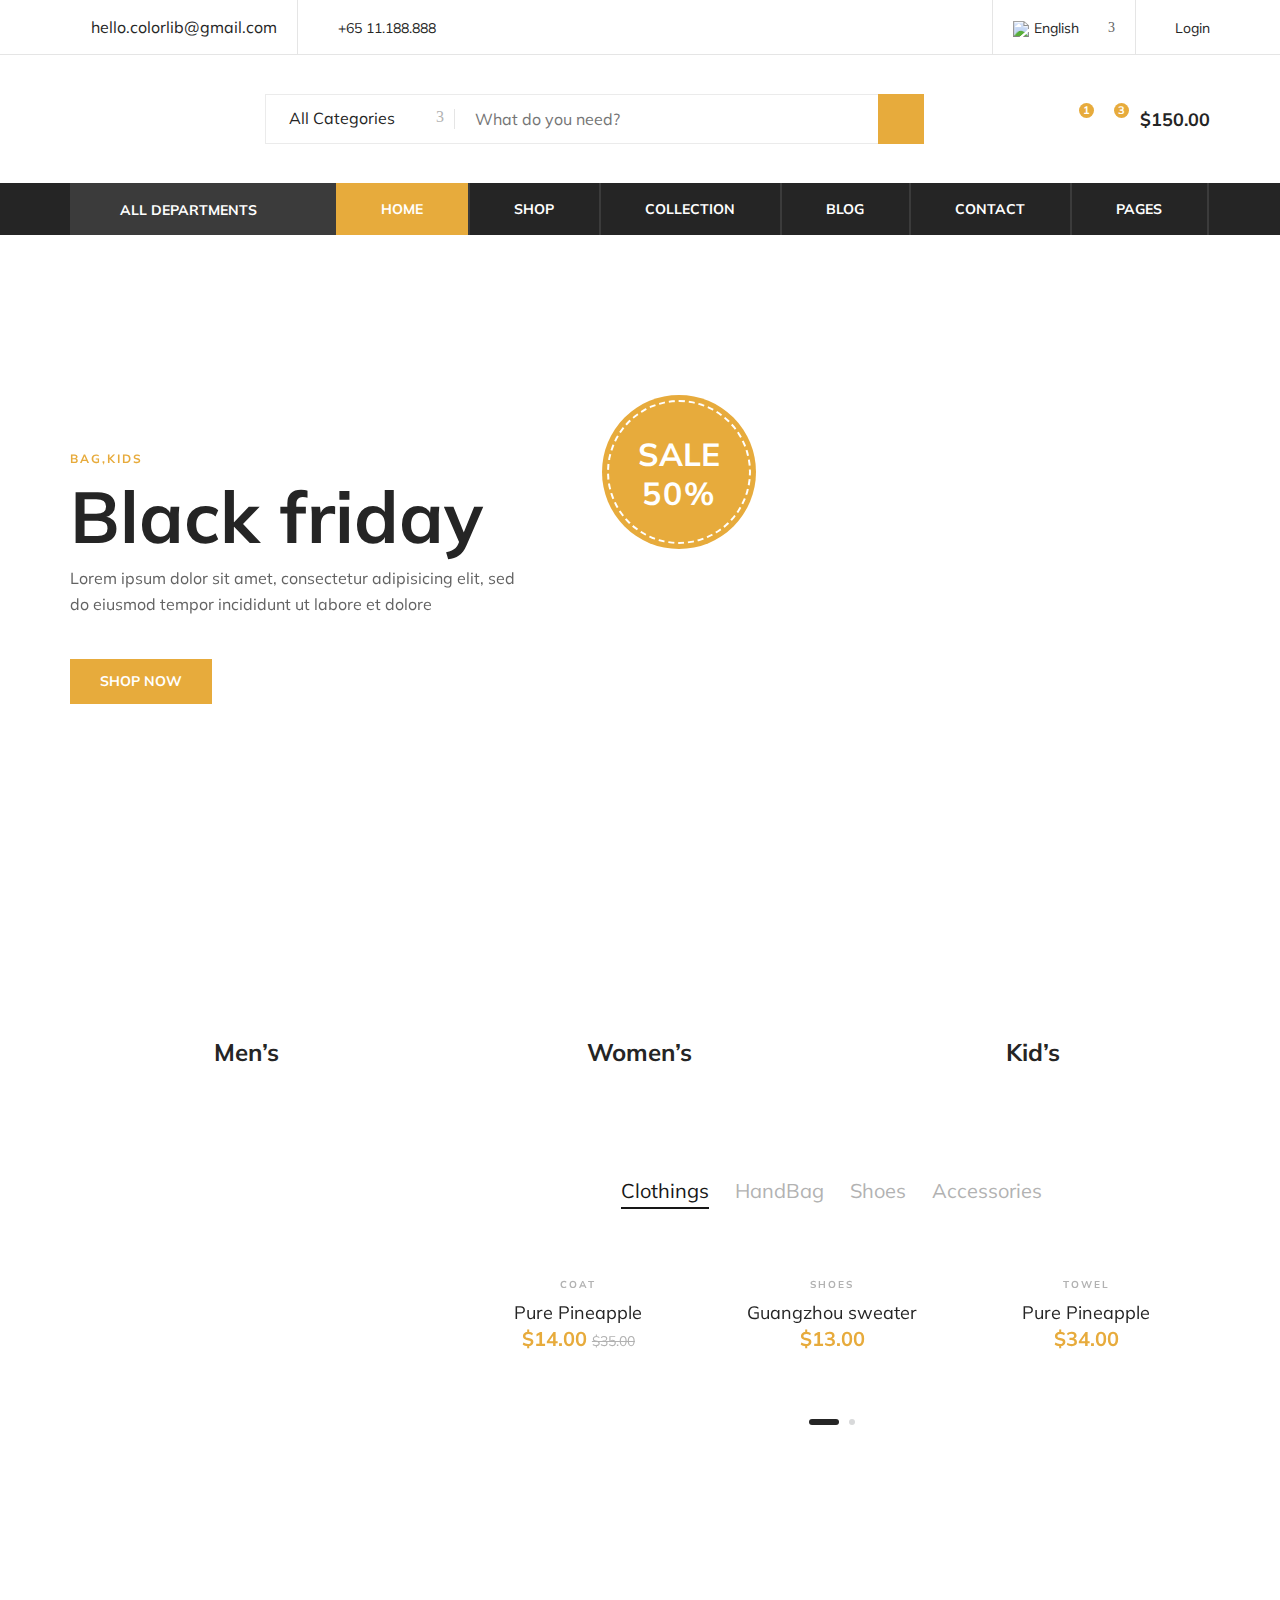
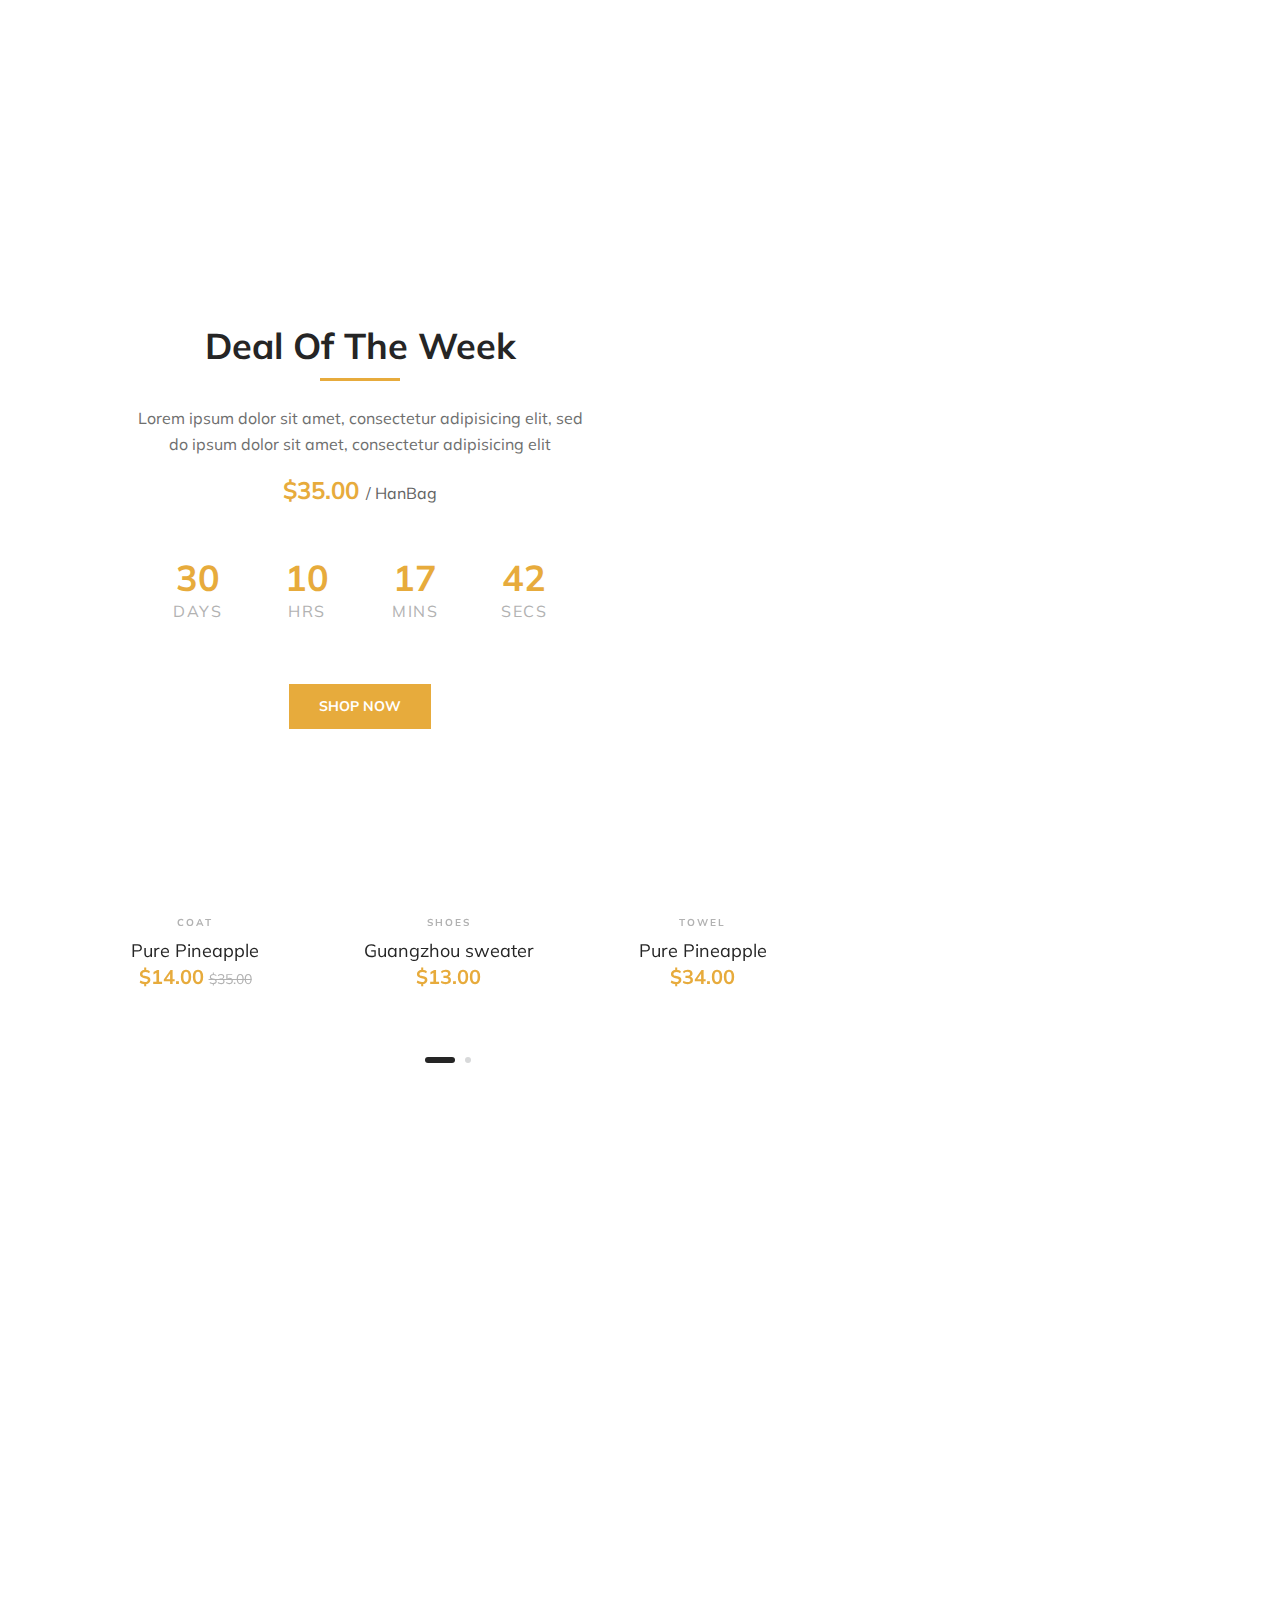
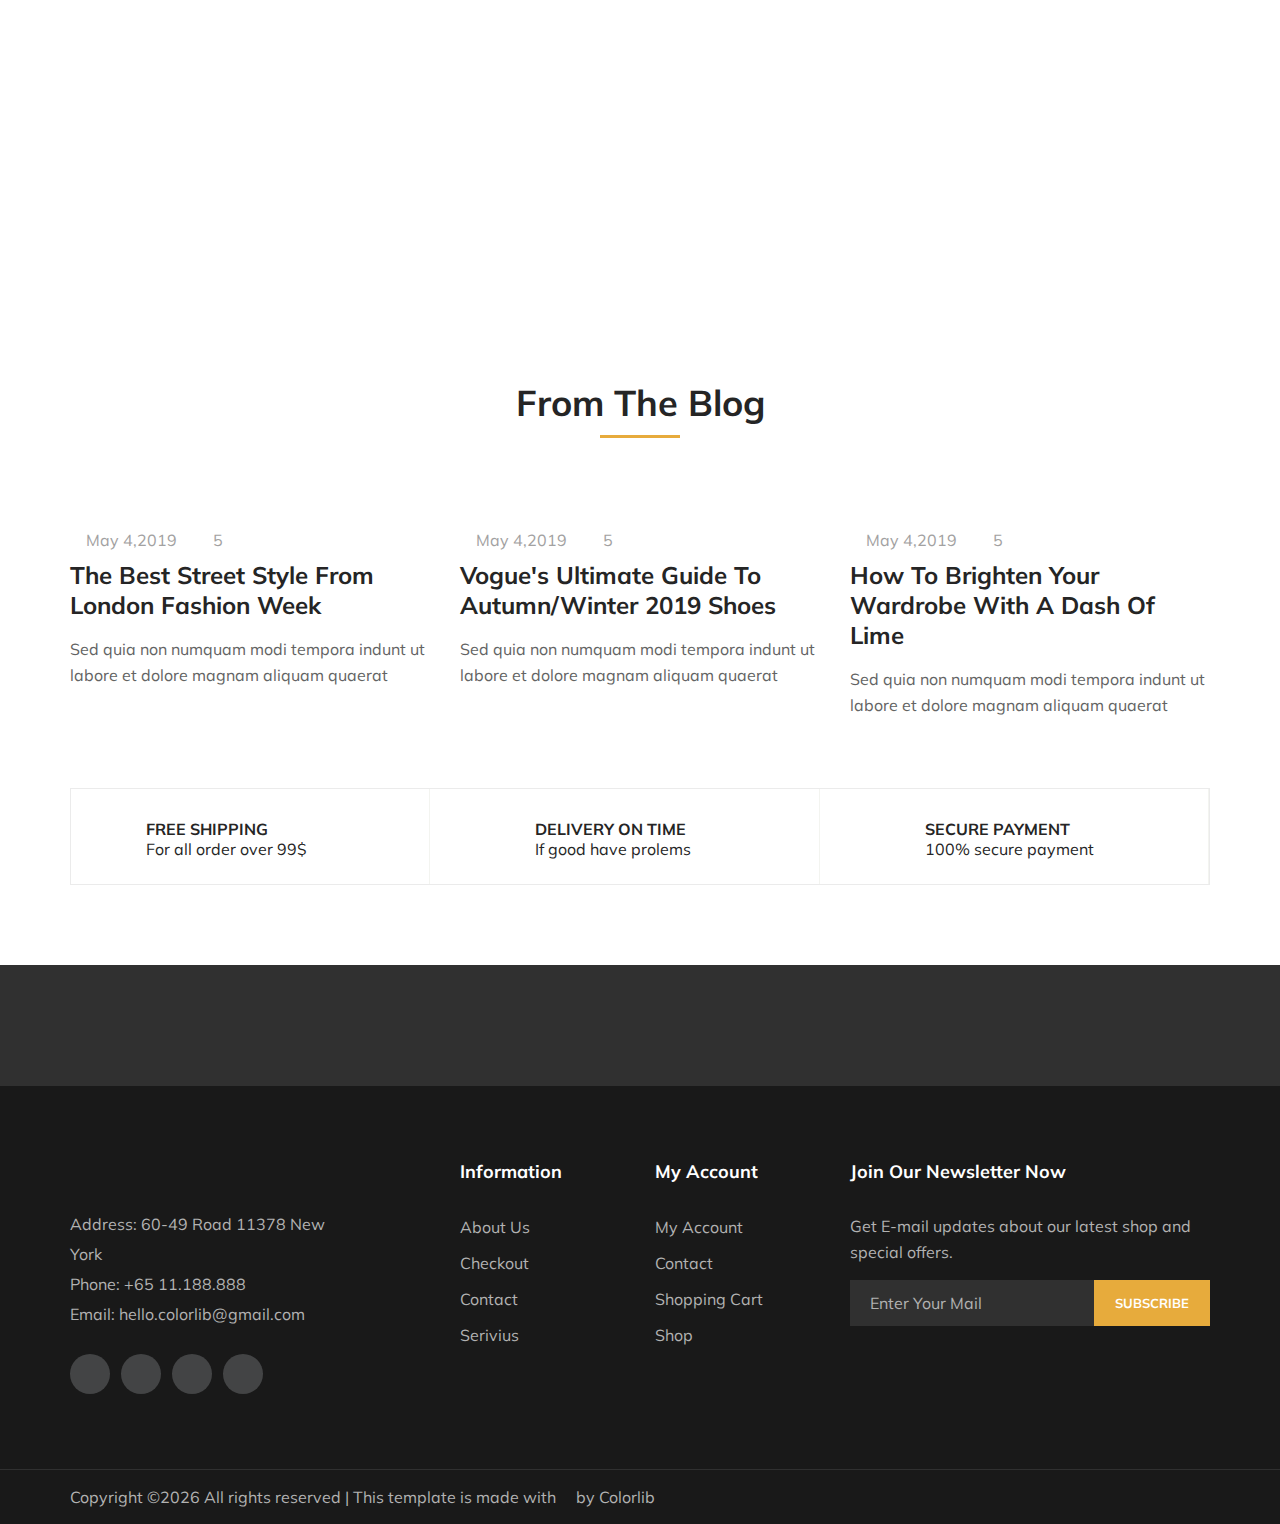
==== commit 8eed5921: "Update indexM.html" ====
--- a/indexM.html
+++ b/indexM.html
@@ -801,16 +801,16 @@
     <!-- Footer Section End -->
 
     <!-- Js Plugins -->
-    <script src="js/jquery-3.3.1.min.js"></script>
-    <script src="js/bootstrap.min.js"></script>
-    <script src="js/jquery-ui.min.js"></script>
-    <script src="js/jquery.countdown.min.js"></script>
-    <script src="js/jquery.nice-select.min.js"></script>
-    <script src="js/jquery.zoom.min.js"></script>
-    <script src="js/jquery.dd.min.js"></script>
-    <script src="js/jquery.slicknav.js"></script>
-    <script src="js/owl.carousel.min.js"></script>
-    <script src="js/main.js"></script>
+    <script src="jquery-3.3.1.min.js"></script>
+    <script src="bootstrap.min.js"></script>
+    <script src="jquery-ui.min.js"></script>
+    <script src="jquery.countdown.min.js"></script>
+    <script src="jquery.nice-select.min.js"></script>
+    <script src="jquery.zoom.min.js"></script>
+    <script src="jquery.dd.min.js"></script>
+    <script src="jquery.slicknav.js"></script>
+    <script src="owl.carousel.min.js"></script>
+    <script src="main.js"></script>
 </body>
 
 </html>
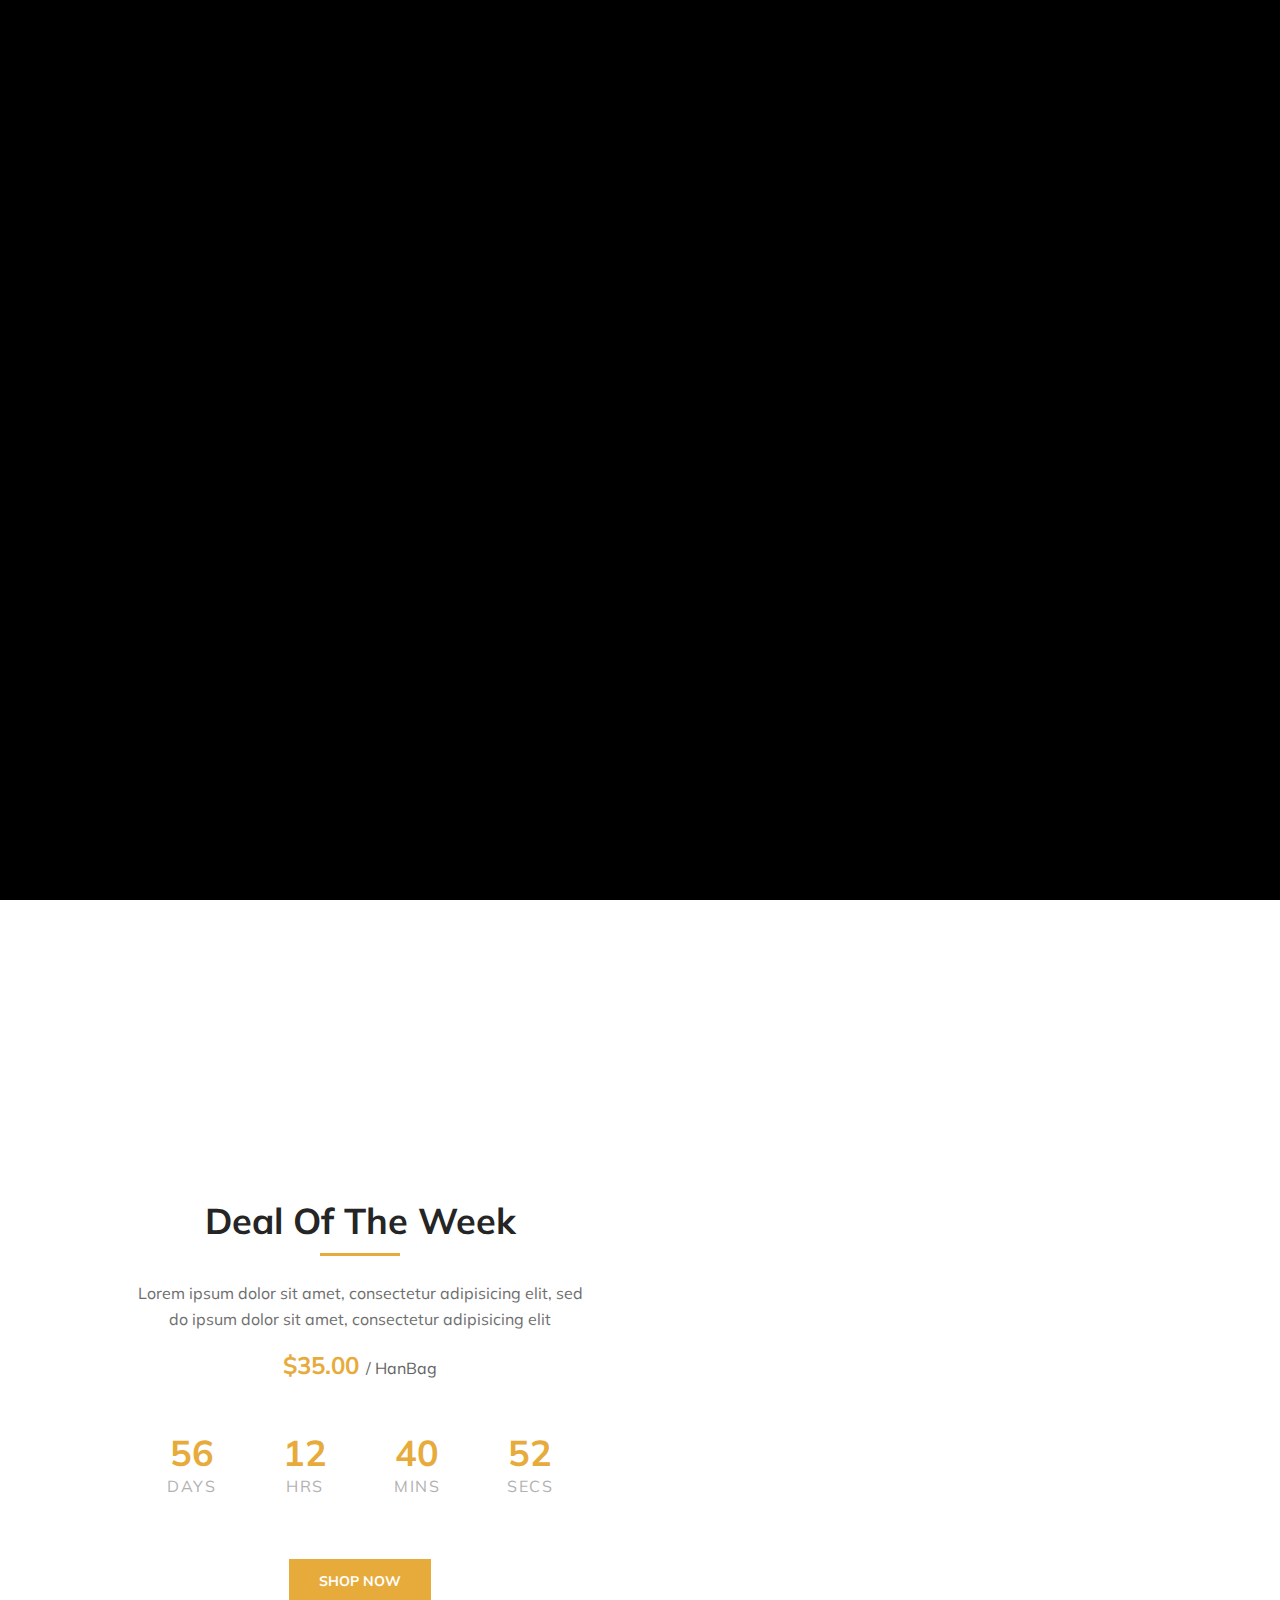
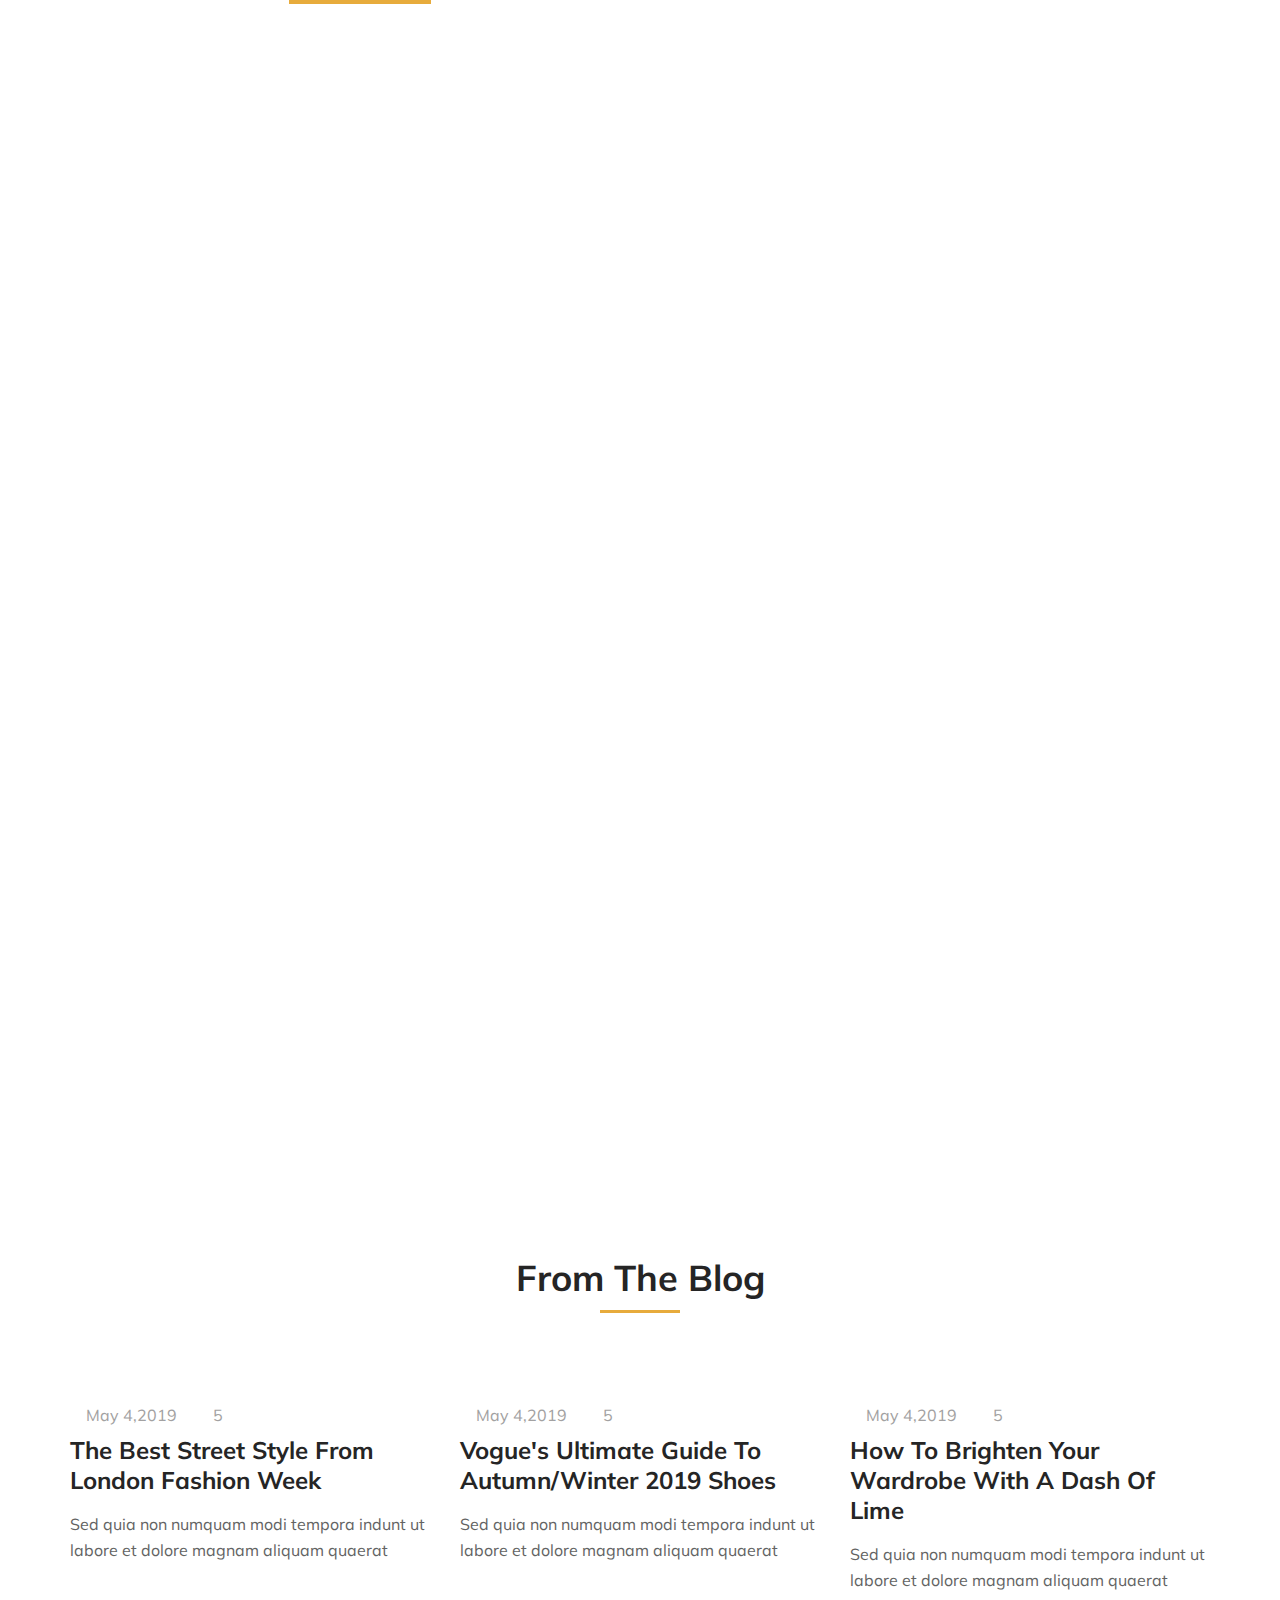
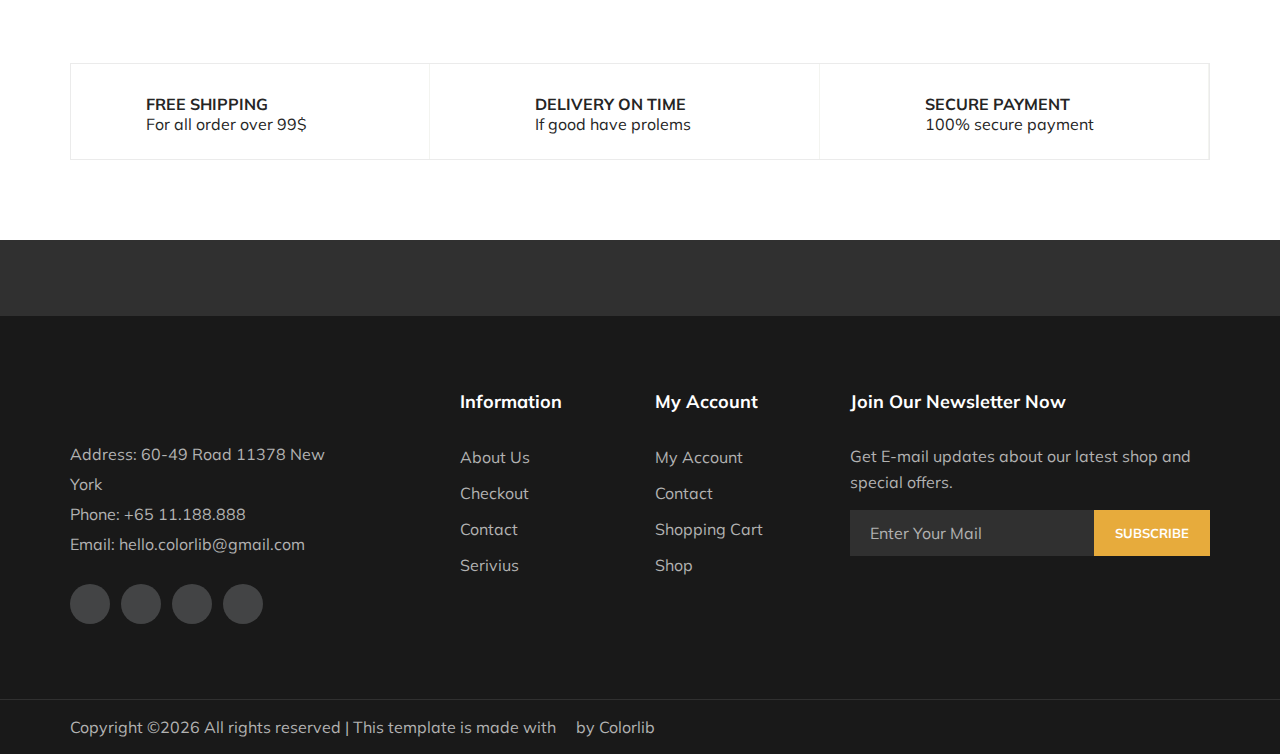
==== commit 587fa827: "js changed" ====
--- a/indexM.html
+++ b/indexM.html
@@ -810,7 +810,7 @@
     <script src="jquery.dd.min.js"></script>
     <script src="jquery.slicknav.js"></script>
     <script src="owl.carousel.min.js"></script>
-    <script src="main.js"></script>
+    <script src="js/main.js"></script>
 </body>
 
 </html>
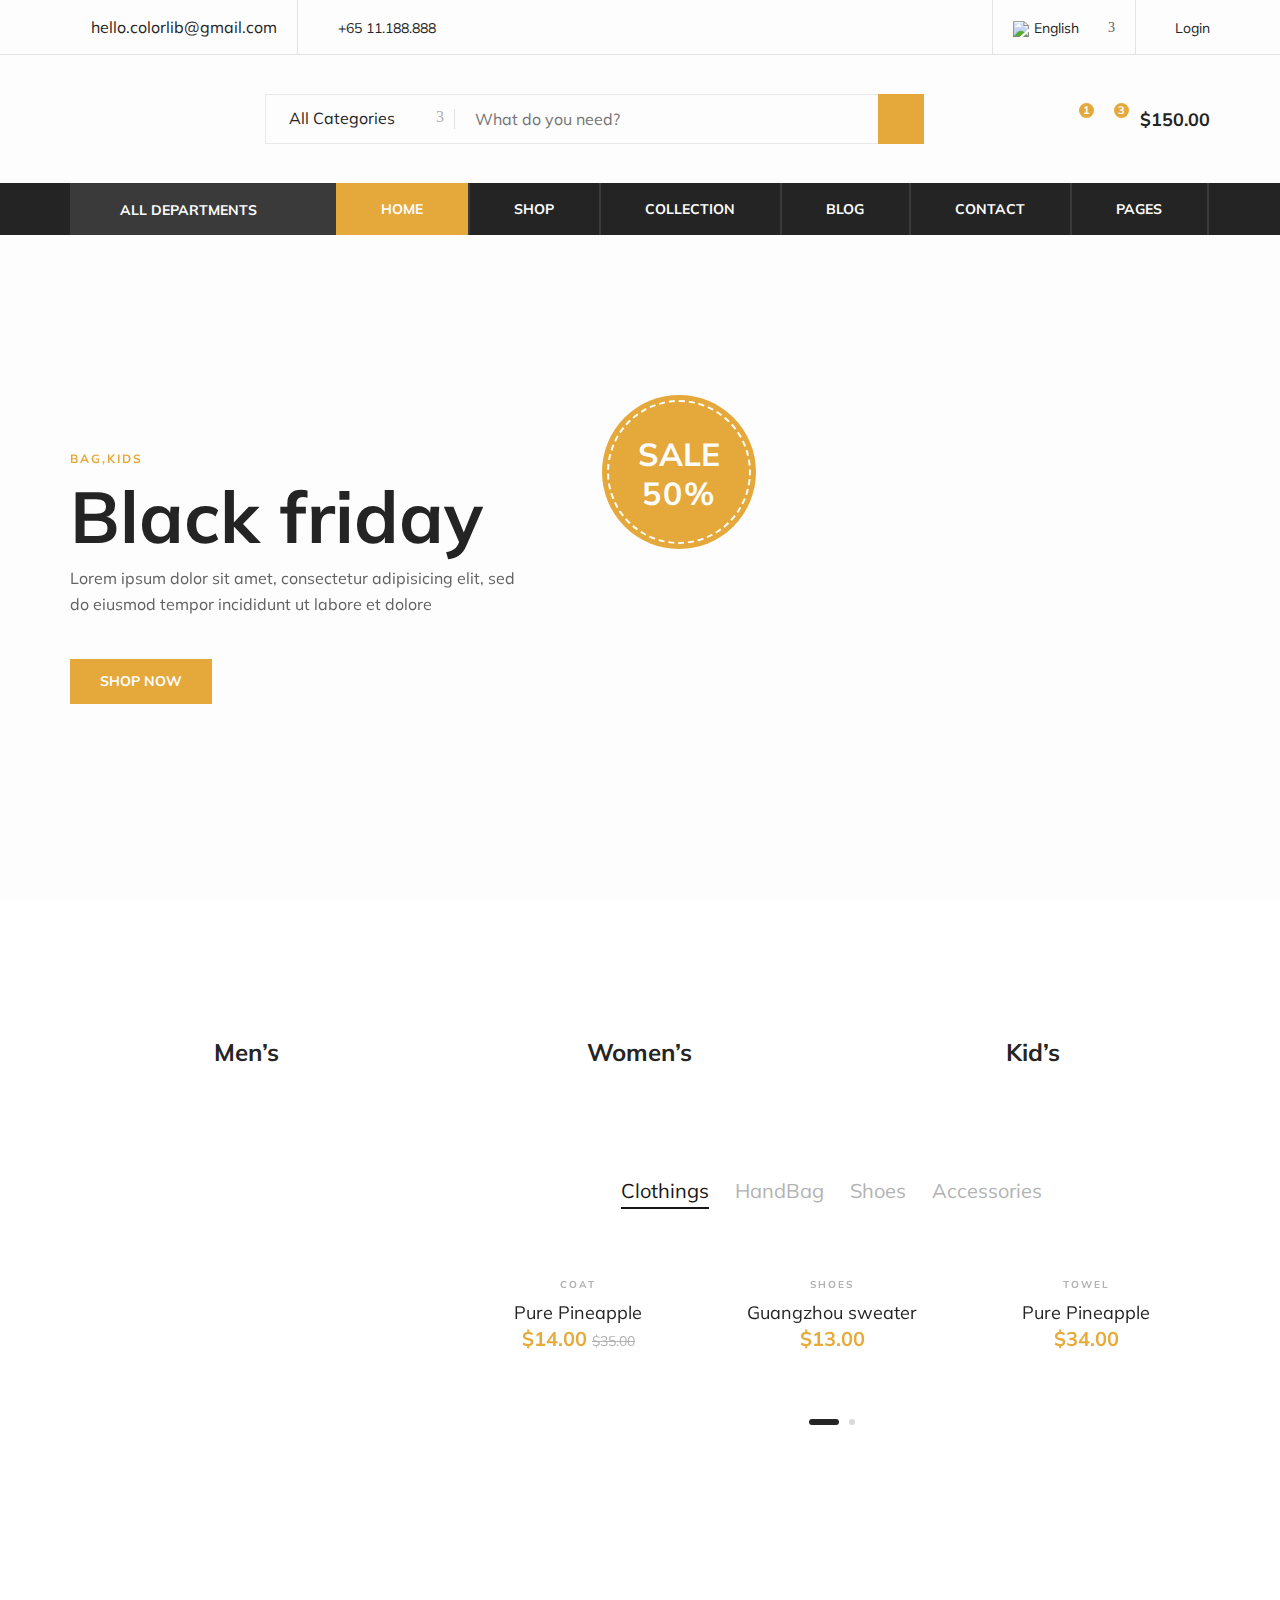
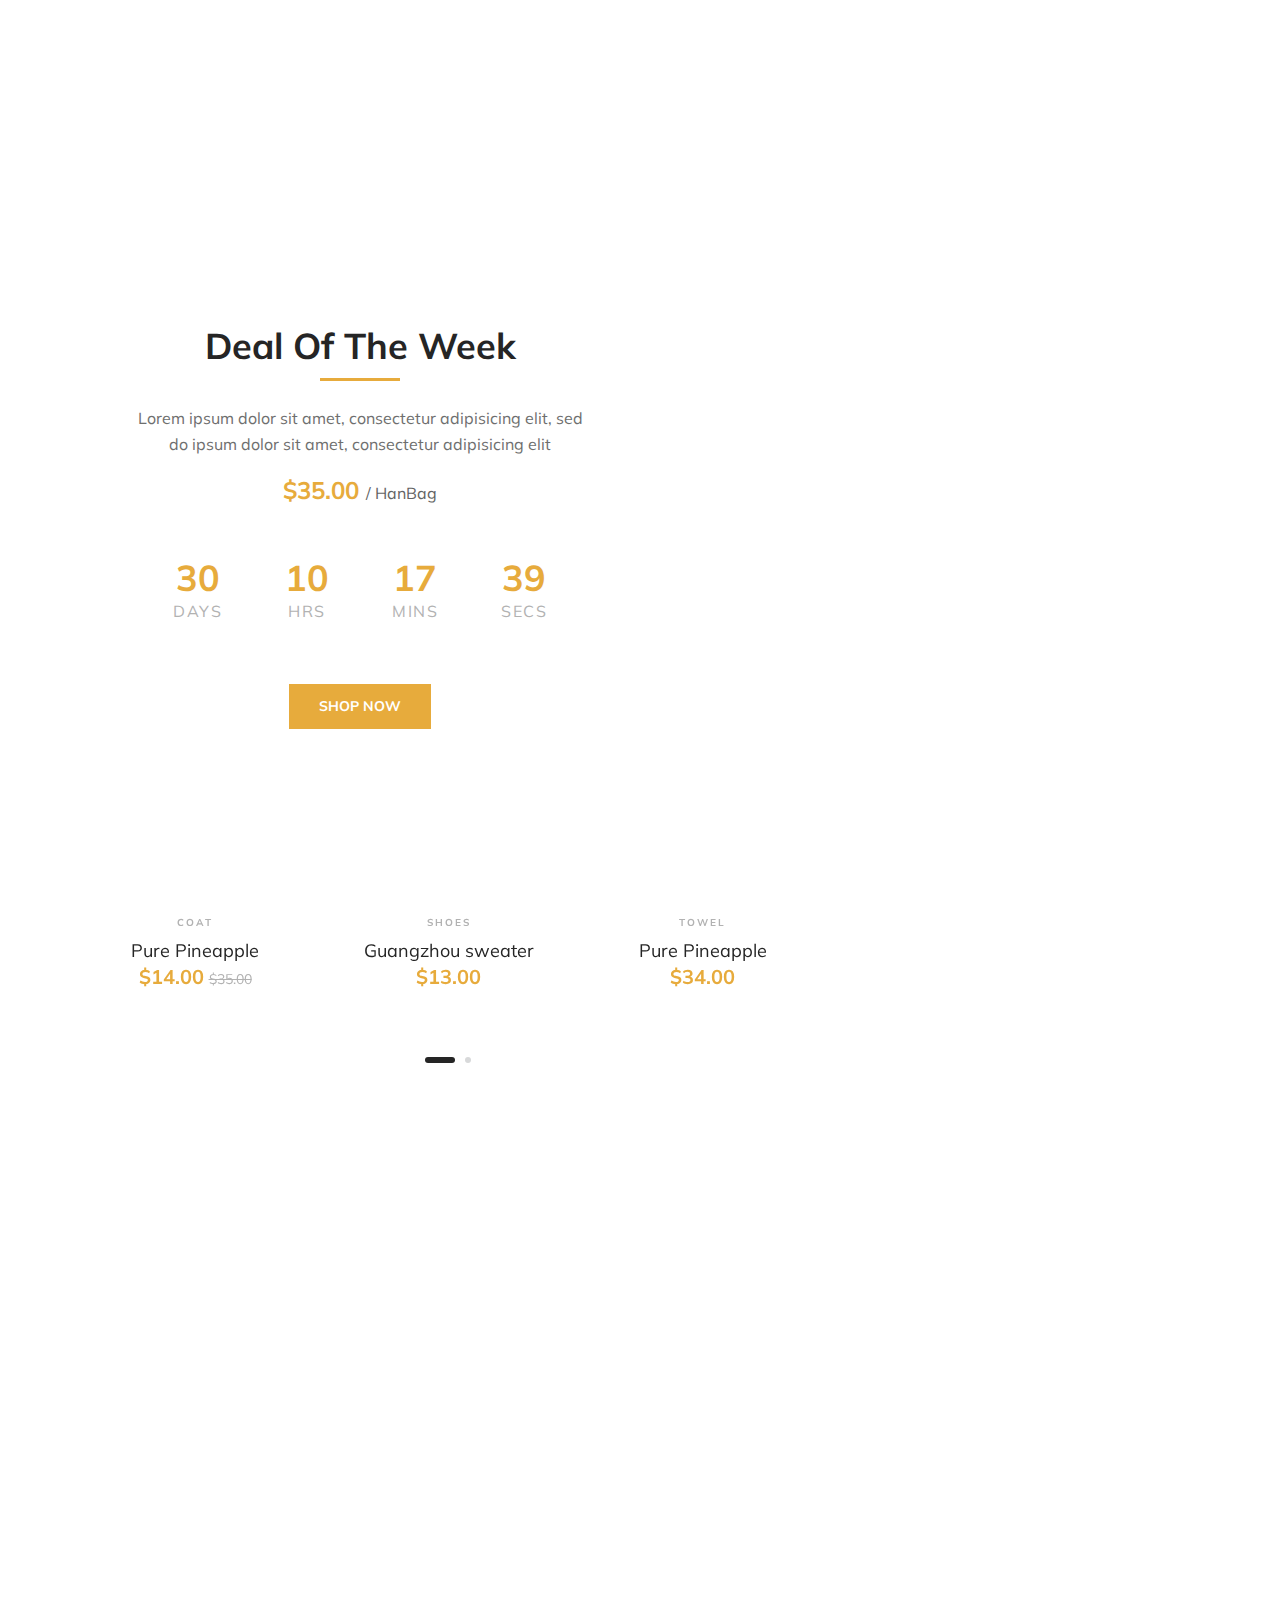
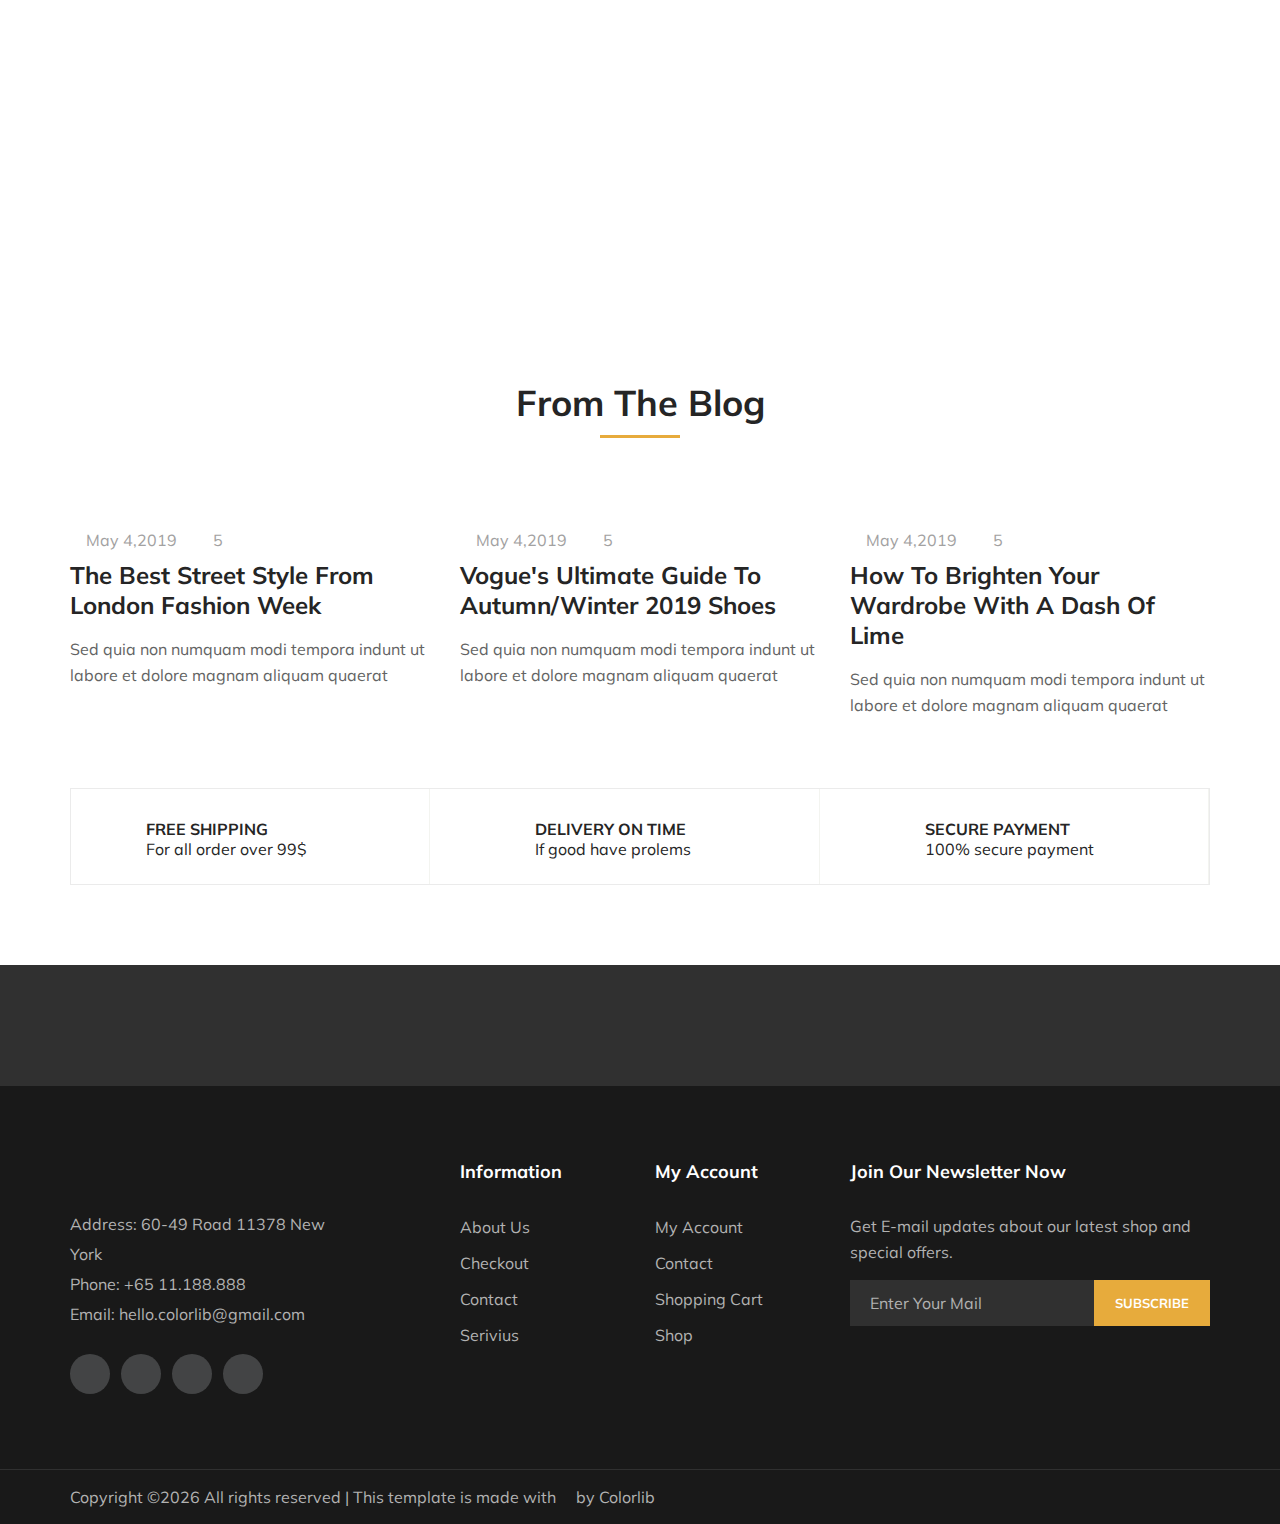
==== commit 534fb5e4: "js file changed" ====
--- a/indexM.html
+++ b/indexM.html
@@ -810,7 +810,7 @@
     <script src="jquery.dd.min.js"></script>
     <script src="jquery.slicknav.js"></script>
     <script src="owl.carousel.min.js"></script>
-    <script src="js/main.js"></script>
+    <script src="main.js"></script>
 </body>
 
 </html>
